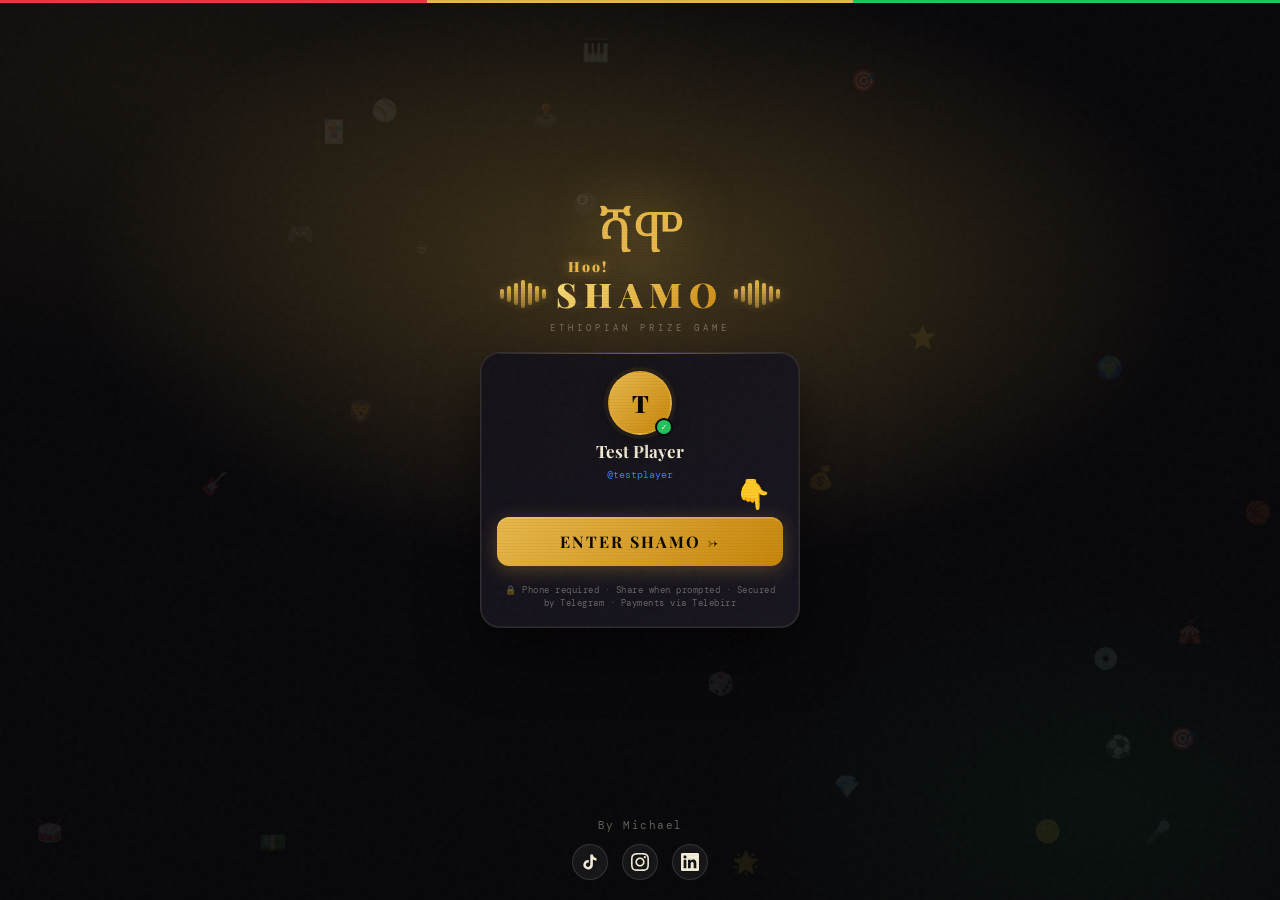
==== game/index.html @ a7cb45d8 "Major APi Call Fix" ====
<!DOCTYPE html>
<html lang="en">

<head>
  <meta charset="UTF-8">
  <meta name="viewport" content="width=device-width, initial-scale=1.0, maximum-scale=1.0, user-scalable=no, viewport-fit=cover">
  <meta name="apple-mobile-web-app-capable" content="yes">
  <meta name="apple-mobile-web-app-status-bar-style" content="black-translucent">
  <meta name="theme-color" content="#08070A">
  <meta name="mobile-web-app-capable" content="yes">
  <title>SHAMO — ሻሞ</title>
  <script src="https://telegram.org/js/telegram-web-app.js"></script>
  <link
    href="https://fonts.googleapis.com/css2?family=Playfair+Display:ital,wght@0,700;0,900;1,700&family=Noto+Serif+Ethiopic:wght@400;700&family=DM+Mono:wght@400;500;700&display=swap"
    rel="stylesheet">
  <style>
    :root {
      --bg: #08070A;
      --s: #0E0C14;
      --p: #131018;
      --p2: #18161F;
      --p3: #1E1B28;
      --b: rgba(255, 255, 255, 0.06);
      --b2: rgba(255, 255, 255, 0.11);
      --b3: rgba(255, 255, 255, 0.18);
      --gold: #E8B84B;
      --gold2: #C8860A;
      --gold3: #f7e07a;
      --gold4: rgba(232, 184, 75, 0.12);
      --green: #22C55E;
      --green2: #16A34A;
      --red: #EF4444;
      --red2: #DC2626;
      --blue: #3B82F6;
      --purple: #A855F7;
      --orange: #F97316;
      --cream: #F5EDD8;
      --muted: rgba(245, 237, 216, 0.38);
      --muted2: rgba(245, 237, 216, 0.16);
      --muted3: rgba(245, 237, 216, 0.07);
      --er: #E63946;
      --ey: #E8B84B;
      --eg: #22C55E;
      --fh: 68px;
      --hh: 58px;
      --r: 18px;
      --rsm: 12px;
      --rxs: 8px;
    }

    * {
      margin: 0;
      padding: 0;
      box-sizing: border-box;
      -webkit-tap-highlight-color: transparent;
      user-select: none;
      -webkit-user-select: none;
      touch-action: manipulation;
    }

    html {
      overscroll-behavior: none;
      overflow: hidden;
    }

    html,
    body {
      width: 100%;
      height: 100%;
      overflow: hidden;
      position: fixed;
      inset: 0;
      overscroll-behavior: none;
      -webkit-overflow-scrolling: auto;
      /* iOS safe areas */
      --safe-top: env(safe-area-inset-top, 0px);
      --safe-bot: env(safe-area-inset-bottom, 0px);
      --safe-left: env(safe-area-inset-left, 0px);
      --safe-right: env(safe-area-inset-right, 0px);
    }

    body {
      background: var(--bg);
      color: var(--cream);
      font-family: 'DM Mono', monospace;
      -webkit-font-smoothing: antialiased;
      -moz-osx-font-smoothing: grayscale;
      text-rendering: optimizeLegibility;
    }

    /* ═══ iOS / ANDROID PLATFORM FIXES ═══ */
    /* iOS: prevent auto-zoom on input focus */
    input, select, textarea {
      font-size: 16px !important;
      -webkit-appearance: none;
    }
    /* Android: ripple effect on interactive elements */
    button, [onclick], .q-opt, .fn-btn, .card, .accordion-toggle, a {
      -webkit-tap-highlight-color: rgba(232, 184, 75, .15);
      touch-action: manipulation;
    }
    /* Android: larger touch targets for question options */
    .q-opt { min-height: 54px; }
    /* iOS: prevent rubber-band overscroll on overlays */
    .ov { overscroll-behavior: contain; -webkit-overflow-scrolling: auto; }

    body::before {
      content: '';
      position: fixed;
      inset: 0;
      opacity: .025;
      pointer-events: none;
      z-index: 9999;
      background-image: url("data:image/svg+xml,%3Csvg viewBox='0 0 200 200' xmlns='http://www.w3.org/2000/svg'%3E%3Cfilter id='n'%3E%3CfeTurbulence type='fractalNoise' baseFrequency='0.85' numOctaves='4' stitchTiles='stitch'/%3E%3C/filter%3E%3Crect width='100%25' height='100%25' filter='url(%23n)'/%3E%3C/svg%3E")
    }

    body::after {
      content: '';
      position: fixed;
      inset: 0;
      background: repeating-linear-gradient(0deg, transparent, transparent 2px, rgba(0, 0, 0, .04) 2px, rgba(0, 0, 0, .04) 3px);
      pointer-events: none;
      z-index: 9998
    }

    .flag {
      position: fixed;
      top: var(--safe-top, 0px);
      left: 0;
      right: 0;
      height: 3px;
      z-index: 9997;
      background: linear-gradient(90deg, var(--er) 0 33.33%, var(--ey) 33.33% 66.66%, var(--eg) 66.66% 100%)
    }

    #amb {
      position: fixed;
      inset: 0;
      pointer-events: none;
      z-index: 0;
      transition: all 1.5s;
      background: radial-gradient(ellipse 70% 55% at 15% 10%, rgba(232, 184, 75, .07) 0%, transparent 60%), radial-gradient(ellipse 50% 45% at 85% 90%, rgba(34, 197, 94, .05) 0%, transparent 60%), radial-gradient(ellipse 40% 40% at 50% 50%, rgba(168, 85, 247, .025) 0%, transparent 60%)
    }

    .pts {
      position: fixed;
      inset: 0;
      pointer-events: none;
      z-index: 1;
      overflow: hidden
    }

    .login-float-icons {
      z-index: 2;
    }

    .pt {
      position: absolute;
      border-radius: 50%;
      animation: floatUp linear infinite;
      opacity: 0
    }

    @keyframes floatUp {
      0% {
        transform: translateY(100vh) scale(0);
        opacity: 0
      }

      10% {
        opacity: 1
      }

      90% {
        opacity: .4
      }

      100% {
        transform: translateY(-10vh) scale(1.2);
        opacity: 0
      }
    }

    @keyframes spin {
      to {
        transform: rotate(360deg)
      }
    }

    @keyframes pulse {

      0%,
      100% {
        opacity: 1;
        transform: scale(1)
      }

      50% {
        opacity: .4;
        transform: scale(.8)
      }
    }

    @keyframes wrapIn {
      from {
        opacity: 0;
        transform: translateY(32px) scale(.92)
      }

      to {
        opacity: 1;
        transform: translateY(0) scale(1)
      }
    }

    @keyframes fadeIn {
      from {
        opacity: 0
      }

      to {
        opacity: 1
      }
    }

    @keyframes btnShine {
      0% {
        left: -60%
      }

      100% {
        left: 120%
      }
    }

    @keyframes brandPulse {

      0%,
      100% {
        filter: drop-shadow(0 0 24px rgba(232, 184, 75, .5))
      }

      50% {
        filter: drop-shadow(0 0 40px rgba(232, 184, 75, .85))
      }
    }

    @keyframes logoBounce {
      0% {
        opacity: 0;
        transform: translateY(-80px) scale(0.6)
      }
      55% {
        opacity: 1;
        transform: translateY(8px) scale(1.08)
      }
      75% {
        transform: translateY(-4px) scale(0.98)
      }
      90% {
        transform: translateY(2px) scale(1.02)
      }
      100% {
        opacity: 1;
        transform: translateY(0) scale(1)
      }
    }

    @keyframes ethDance {
      0%, 100% { transform: translateY(0) translateX(0) rotate(-1deg) scale(1); }
      15% { transform: translateY(-5px) translateX(4px) rotate(2deg) scale(1.03); }
      30% { transform: translateY(2px) translateX(-3px) rotate(-2deg) scale(0.98); }
      45% { transform: translateY(-4px) translateX(-4px) rotate(1.5deg) scale(1.02); }
      60% { transform: translateY(3px) translateX(3px) rotate(-1.5deg) scale(0.99); }
      75% { transform: translateY(-3px) translateX(2px) rotate(1deg) scale(1.01); }
    }

    @keyframes volumeSpike {
      0%, 100% { transform: scaleY(0.25); opacity: 0.7; }
      50% { transform: scaleY(1); opacity: 1; }
    }

    @keyframes shoutPulse {
      0%, 100% { transform: scale(1); filter: drop-shadow(0 0 12px rgba(232, 184, 75, .4)); }
      25% { transform: scale(1.04); filter: drop-shadow(0 0 24px rgba(232, 184, 75, .8)); }
      50% { transform: scale(1.02); filter: drop-shadow(0 0 18px rgba(232, 184, 75, .6)); }
      75% { transform: scale(1.05); filter: drop-shadow(0 0 28px rgba(232, 184, 75, .9)); }
    }

    @keyframes hooShout {
      0%, 100% { transform: translateX(calc(-50% - 52px)) scale(1); opacity: 0.9; }
      50% { transform: translateX(calc(-50% - 52px)) scale(1.15); opacity: 1; }
    }

    @keyframes fingerPoint {
      0%, 100% { transform: translateY(0); }
      50% { transform: translateY(6px); }
    }

    @keyframes goldShimmer {
      0%, 100% { opacity: 0.15; transform: scale(1) }
      50% { opacity: 0.35; transform: scale(1.1) }
    }

    @keyframes flagWave {
      0%, 100% { transform: translateX(0) rotate(-1deg) }
      25% { transform: translateX(2px) rotate(1deg) }
      75% { transform: translateX(-2px) rotate(-0.5deg) }
    }

    /* Login floating emoji icons — texture, very low opacity */
    .login-float-icon {
      position: absolute;
      font-size: 22px;
      opacity: 0.08;
      pointer-events: none;
      animation: iconDrift1 25s ease-in-out infinite;
    }

    .login-float-icon.d2 { animation-name: iconDrift2 }
    .login-float-icon.d3 { animation-name: iconDrift3 }
    .login-float-icon.d4 { animation-name: iconDrift4 }
    .login-float-icon.d5 { animation-name: iconDrift5 }
    .login-float-icon.d6 { animation-name: iconDrift6 }

    @keyframes iconDrift1 {
      0%, 100% { transform: translate(0, 0) rotate(0deg) }
      25% { transform: translate(12px, -8px) rotate(5deg) }
      50% { transform: translate(-6px, 10px) rotate(-3deg) }
      75% { transform: translate(8px, 6px) rotate(4deg) }
    }
    @keyframes iconDrift2 {
      0%, 100% { transform: translate(0, 0) rotate(0deg) }
      33% { transform: translate(-15px, 5px) rotate(-6deg) }
      66% { transform: translate(10px, -12px) rotate(4deg) }
    }
    @keyframes iconDrift3 {
      0%, 100% { transform: translate(0, 0) rotate(0deg) }
      25% { transform: translate(-8px, -10px) rotate(3deg) }
      50% { transform: translate(14px, 4px) rotate(-5deg) }
      75% { transform: translate(-4px, 8px) rotate(2deg) }
    }
    @keyframes iconDrift4 {
      0%, 100% { transform: translate(0, 0) rotate(0deg) }
      50% { transform: translate(6px, 14px) rotate(-4deg) }
    }
    @keyframes iconDrift5 {
      0%, 100% { transform: translate(0, 0) rotate(0deg) }
      33% { transform: translate(-12px, -6px) rotate(6deg) }
      66% { transform: translate(9px, 9px) rotate(-2deg) }
    }
    @keyframes iconDrift6 {
      0%, 100% { transform: translate(0, 0) rotate(0deg) }
      25% { transform: translate(10px, 12px) rotate(-3deg) }
      75% { transform: translate(-10px, -8px) rotate(5deg) }
    }

    @keyframes ldpulse {

      0%,
      100% {
        opacity: 1;
        transform: scale(1)
      }

      50% {
        opacity: .6;
        transform: scale(.93)
      }
    }

    @keyframes scroll {
      from {
        transform: translateX(100%)
      }

      to {
        transform: translateX(-100%)
      }
    }

    @keyframes fall {
      0% {
        transform: translateY(0) rotate(0deg);
        opacity: 1
      }

      100% {
        transform: translateY(100vh) rotate(720deg);
        opacity: 0
      }
    }

    @keyframes popIn {
      from {
        opacity: 0;
        transform: scale(.88) translateY(20px)
      }

      to {
        opacity: 1;
        transform: scale(1) translateY(0)
      }
    }

    @keyframes scanline {
      0% {
        top: 10%
      }

      50% {
        top: 88%
      }

      100% {
        top: 10%
      }
    }

    @keyframes joinSlide {
      from {
        opacity: 0;
        transform: translateY(40px)
      }

      to {
        opacity: 1;
        transform: translateY(0)
      }
    }

    /* ═══ LOADER ═══ */
    #loader {
      position: fixed;
      inset: 0;
      z-index: 8000;
      background: var(--bg);
      display: flex;
      flex-direction: column;
      align-items: center;
      justify-content: center;
      gap: 16px;
      transition: opacity .55s
    }

    #loader.out {
      opacity: 0;
      pointer-events: none
    }

    .ld-eth {
      font-family: 'Noto Serif Ethiopic', serif;
      font-size: 72px;
      color: var(--gold);
      animation: ldpulse 1.4s ease infinite;
      filter: drop-shadow(0 0 24px rgba(232, 184, 75, .4))
    }

    .ld-ring {
      width: 34px;
      height: 34px;
      border-radius: 50%;
      border: 3px solid rgba(232, 184, 75, .12);
      border-top-color: var(--gold);
      animation: spin .75s linear infinite
    }

    .ld-txt {
      font-size: 9px;
      letter-spacing: 5px;
      color: var(--muted);
      text-transform: uppercase
    }

    /* ═══ NAV SPINNER (page/section transitions) ═══ */
    #navSpinner {
      position: fixed;
      inset: 0;
      z-index: 7000;
      background: rgba(8, 7, 10, .6);
      backdrop-filter: blur(6px);
      display: flex;
      align-items: center;
      justify-content: center;
      opacity: 0;
      pointer-events: none;
      transition: opacity .2s ease;
    }
    #navSpinner.show {
      opacity: 1;
      pointer-events: auto;
    }
    #navSpinner .nav-spin-ring {
      width: 36px;
      height: 36px;
      border-radius: 50%;
      border: 3px solid rgba(232, 184, 75, .15);
      border-top-color: var(--gold);
      animation: spin .7s linear infinite;
    }

    /* ═══ LOGIN ═══ */
    #scLogin {
      position: fixed;
      inset: 0;
      z-index: 500;
      display: flex;
      flex-direction: column;
      align-items: center;
      justify-content: center;
      padding: 20px 16px 100px;
      overflow: hidden;
      overscroll-behavior: none;
      -webkit-overflow-scrolling: auto;
      touch-action: manipulation;
    }

    #scLogin.hidden {
      display: none
    }

    .lw {
      position: relative;
      z-index: 10;
      width: min(320px, 100%);
      animation: wrapIn .7s cubic-bezier(.34, 1.36, .64, 1) 0.15s both
    }

    .lg-brand {
      text-align: center;
      margin-bottom: 18px
    }

    .lg-name-wrap {
      display: flex;
      align-items: center;
      justify-content: center;
      gap: 10px;
      position: relative;
      margin-top: 3px;
    }

    .lg-hoo {
      position: absolute;
      top: -14px;
      left: 50%;
      transform: translateX(calc(-50% - 52px));
      font-family: 'Playfair Display', serif;
      font-size: 14px;
      font-weight: 900;
      color: var(--gold);
      letter-spacing: 2px;
      opacity: 0.9;
      animation: fadeIn 0.5s ease 0.4s both, hooShout 0.6s ease-in-out infinite 1s;
      text-shadow: 0 0 12px rgba(232, 184, 75, .6);
    }

    .lg-volume-spiker {
      display: flex;
      align-items: center;
      gap: 3px;
      height: 28px;
    }

    .lg-volume-spiker--right {
      flex-direction: row;
    }

    .lg-vbar {
      width: 4px;
      min-height: 6px;
      border-radius: 2px;
      background: linear-gradient(to top, rgba(232, 184, 75, .5), var(--gold));
      transform-origin: center bottom;
      animation: volumeSpike 0.5s ease-in-out infinite;
      box-shadow: 0 0 8px rgba(232, 184, 75, .35);
    }

    .lg-volume-spiker .lg-vbar:nth-child(1) { animation-delay: 0s; height: 10px; }
    .lg-volume-spiker .lg-vbar:nth-child(2) { animation-delay: 0.07s; height: 16px; }
    .lg-volume-spiker .lg-vbar:nth-child(3) { animation-delay: 0.14s; height: 22px; }
    .lg-volume-spiker .lg-vbar:nth-child(4) { animation-delay: 0.21s; height: 28px; }
    .lg-volume-spiker .lg-vbar:nth-child(5) { animation-delay: 0.14s; height: 22px; }
    .lg-volume-spiker .lg-vbar:nth-child(6) { animation-delay: 0.07s; height: 16px; }
    .lg-volume-spiker .lg-vbar:nth-child(7) { animation-delay: 0s; height: 10px; }

    .lg-sub { animation: fadeIn 0.5s ease 0.55s both }

    .lg-eth {
      font-family: 'Noto Serif Ethiopic', serif;
      font-size: 56px;
      color: var(--gold);
      filter: drop-shadow(0 0 28px rgba(232, 184, 75, .55));
      animation: logoBounce 0.9s cubic-bezier(0.34, 1.36, 0.64, 1) forwards, brandPulse 2.5s ease infinite 0.9s, ethDance 2.2s ease-in-out infinite 0.9s;
      display: block
    }

    .lg-name-big {
      font-family: 'Playfair Display', serif;
      font-size: 34px;
      font-weight: 900;
      letter-spacing: 7px;
      background: linear-gradient(135deg, var(--gold3), var(--gold), var(--gold2));
      -webkit-background-clip: text;
      -webkit-text-fill-color: transparent;
      background-clip: text;
      margin: 0;
      animation: fadeIn 0.5s ease 0.4s both, shoutPulse 1.2s ease-in-out infinite 0.9s;
    }

    .lg-sub {
      font-size: 9px;
      letter-spacing: 4px;
      color: var(--muted);
      text-transform: uppercase;
      margin-top: 5px
    }

    .lg-card {
      background: linear-gradient(145deg, rgba(19, 16, 24, .92), rgba(26, 23, 34, .92));
      border: 1px solid var(--b2);
      border-radius: 20px;
      padding: 18px 16px 16px;
      box-shadow: 0 24px 56px rgba(0, 0, 0, .6), 0 0 0 1px rgba(232, 184, 75, .07) inset;
      position: relative;
      overflow: hidden
    }

    .lg-card::before {
      content: '';
      position: absolute;
      top: 0;
      left: 0;
      right: 0;
      height: 1px;
      background: linear-gradient(90deg, transparent, rgba(232, 184, 75, .45), transparent)
    }

    .lg-profile {
      display: flex;
      flex-direction: column;
      align-items: center;
      gap: 6px;
      margin-bottom: 14px
    }

    .lg-av-wrap {
      position: relative
    }

    .lg-av {
      width: 64px;
      height: 64px;
      border-radius: 50%;
      background: linear-gradient(135deg, var(--gold), var(--gold2));
      display: flex;
      align-items: center;
      justify-content: center;
      font-family: 'Playfair Display', serif;
      font-size: 24px;
      font-weight: 900;
      color: #0A0800;
      border: 2px solid rgba(232, 184, 75, .35);
      box-shadow: 0 0 0 4px rgba(232, 184, 75, .07), 0 6px 20px rgba(0, 0, 0, .4);
      overflow: hidden
    }

    .lg-av img {
      width: 100%;
      height: 100%;
      object-fit: cover
    }

    .lg-av-badge {
      position: absolute;
      bottom: -1px;
      right: -1px;
      width: 18px;
      height: 18px;
      border-radius: 50%;
      background: var(--green);
      border: 2px solid var(--bg);
      display: flex;
      align-items: center;
      justify-content: center;
      font-size: 9px
    }

    .lg-uname {
      font-family: 'Playfair Display', serif;
      font-size: 17px;
      font-weight: 700;
      text-align: center;
      line-height: 1.2
    }

    .lg-handle {
      font-size: 10px;
      color: var(--blue);
      text-align: center
    }

    .lg-tid {
      font-size: 9px;
      color: var(--muted);
      letter-spacing: 2px;
      text-align: center
    }

    .lg-phone-status {
      font-size: 10px;
      color: var(--muted);
      text-align: center;
      margin-top: 2px;
      min-height: 14px;
    }

    .lg-enter-wrap {
      position: relative;
      width: 100%;
      margin-top: 2px;
    }

    .lg-hand-point {
      position: absolute;
      top: -36px;
      right: 12px;
      font-size: 28px;
      line-height: 1;
      pointer-events: none;
      animation: fingerPoint 1.2s ease-in-out infinite;
      z-index: 2;
    }

    .lg-enter-btn {
      width: 100%;
      padding: 14px;
      border: none;
      border-radius: var(--rsm);
      cursor: pointer;
      background: linear-gradient(135deg, var(--gold) 0%, var(--gold2) 100%);
      font-family: 'Playfair Display', serif;
      font-size: 16px;
      font-weight: 700;
      letter-spacing: 2px;
      color: #0A0800;
      position: relative;
      overflow: hidden;
      margin-bottom: 8px;
      box-shadow: 0 4px 20px rgba(232, 184, 75, .28), 0 2px 0 rgba(255, 255, 255, .15) inset;
      transition: transform .12s, box-shadow .2s, opacity .2s
    }

    .lg-enter-btn::before {
      content: '';
      position: absolute;
      top: 0;
      left: -60%;
      width: 40%;
      height: 100%;
      background: linear-gradient(90deg, transparent, rgba(255, 255, 255, .22), transparent);
      animation: btnShine 3s ease infinite
    }

    .lg-enter-btn:active {
      transform: scale(.97);
      box-shadow: 0 2px 12px rgba(232, 184, 75, .2)
    }

    .lg-enter-btn.loading {
      opacity: .7;
      pointer-events: none
    }

    .lg-note {
      text-align: center;
      font-size: 9px;
      color: var(--muted);
      margin-top: 10px;
      line-height: 1.5;
      letter-spacing: .5px
    }

    /* Login gold shimmer overlay */
    #scLogin .login-gold-shimmer {
      position: absolute;
      inset: 0;
      pointer-events: none;
      z-index: 0;
      background: radial-gradient(ellipse 80% 60% at 50% 30%, rgba(232, 184, 75, .25) 0%, transparent 55%);
      animation: goldShimmer 4s ease-in-out infinite;
    }

    /* Login footer */
    .lg-footer {
      position: absolute;
      bottom: 0;
      left: 0;
      right: 0;
      padding: 20px 16px max(20px, env(safe-area-inset-bottom));
      text-align: center;
      z-index: 10;
    }

    .lg-footer-dev {
      font-size: 11px;
      color: var(--muted);
      letter-spacing: 1.5px;
      margin-bottom: 12px;
      text-align: center;
    }

    .lg-footer-social {
      display: flex;
      align-items: center;
      justify-content: center;
      gap: 14px;
    }

    .lg-footer-social a {
      display: flex;
      align-items: center;
      justify-content: center;
      width: 36px;
      height: 36px;
      border-radius: 50%;
      background: rgba(255,255,255,.06);
      border: 1px solid rgba(255,255,255,.12);
      color: var(--cream);
      transition: background .2s, transform .15s, border-color .2s;
      -webkit-tap-highlight-color: transparent;
    }

    .lg-footer-social a:hover,
    .lg-footer-social a:active {
      background: rgba(255,255,255,.12);
      border-color: rgba(232, 184, 75, .35);
      transform: scale(1.08);
    }

    .lg-footer-social a svg {
      width: 18px;
      height: 18px;
      fill: currentColor;
      filter: drop-shadow(0 1px 2px rgba(0,0,0,.3));
    }

    /* ═══ SHELL ═══ */
    #shell {
      position: fixed;
      inset: 0;
      display: none;
      flex-direction: column;
      z-index: 10
    }

    #shell.visible {
      display: flex;
      animation: fadeIn .4s ease
    }

    .hdr {
      height: calc(var(--hh) + var(--safe-top, 0px));
      flex-shrink: 0;
      background: rgba(8, 7, 10, .92);
      backdrop-filter: blur(24px) saturate(180%);
      border-bottom: 1px solid var(--b);
      display: flex;
      align-items: flex-end;
      padding: var(--safe-top, 0px) 20px 8px;
      padding-left: max(20px, env(safe-area-inset-left, 20px));
      padding-right: max(20px, env(safe-area-inset-right, 20px));
      gap: 12px;
      position: relative;
      min-height: var(--hh);
    }

    .hdr::after {
      content: '';
      position: absolute;
      bottom: 0;
      left: 0;
      right: 0;
      height: 1px;
      background: linear-gradient(90deg, transparent, rgba(232, 184, 75, .2), transparent)
    }

    .hdr-brand {
      display: flex;
      flex-direction: column;
      flex-shrink: 0;
      padding-left: 2px;
    }

    .hdr-logo {
      font-family: 'Playfair Display', serif;
      font-size: 20px;
      font-weight: 900;
      line-height: 1;
      color: var(--gold);
      background: linear-gradient(135deg, var(--gold3), var(--gold), var(--gold2));
      -webkit-background-clip: text;
      -webkit-text-fill-color: transparent;
      background-clip: text;
      filter: drop-shadow(0 0 12px rgba(232, 184, 75, .3));
      animation: hdrLogoBounce 2s ease-in-out infinite;
    }

    @keyframes hdrLogoBounce {
      0%, 100% { transform: translateY(0) }
      50% { transform: translateY(-3px) }
    }

    .hdr-eth {
      font-family: 'Noto Serif Ethiopic', serif;
      font-size: 9px;
      color: var(--gold);
      opacity: .45;
      letter-spacing: 3px
    }

    .hdr-ticker {
      flex: 1;
      overflow: hidden;
      background: rgba(232, 184, 75, .04);
      border: 1px solid rgba(232, 184, 75, .1);
      border-radius: 100px;
      padding: 5px 10px;
      display: flex;
      align-items: center;
      gap: 6px;
      min-width: 0
    }

    .ticker-dot {
      width: 5px;
      height: 5px;
      border-radius: 50%;
      background: var(--green);
      box-shadow: 0 0 5px var(--green);
      flex-shrink: 0;
      animation: pulse 1.6s ease infinite
    }

    .ticker-inner {
      flex: 1;
      overflow: hidden;
      white-space: nowrap
    }

    .ticker-txt {
      display: inline-block;
      font-size: 10px;
      color: var(--gold);
      letter-spacing: .5px;
      animation: scroll 22s linear infinite
    }

    .hdr-av {
      width: 34px;
      height: 34px;
      border-radius: 50%;
      background: linear-gradient(135deg, var(--gold), var(--gold2));
      display: flex;
      align-items: center;
      justify-content: center;
      font-family: 'Playfair Display', serif;
      font-size: 13px;
      font-weight: 900;
      color: #0A0800;
      border: 2px solid rgba(232, 184, 75, .3);
      flex-shrink: 0;
      cursor: pointer;
      overflow: hidden;
      transition: transform .2s
    }

    .hdr-av:active {
      transform: scale(.92)
    }

    .hdr-av img {
      width: 100%;
      height: 100%;
      object-fit: cover
    }

    .hdr-bal {
      display: flex;
      flex-direction: column;
      align-items: flex-end;
      flex-shrink: 0
    }

    .hdr-bal-amt {
      font-family: 'Playfair Display', serif;
      font-size: 14px;
      font-weight: 700;
      color: var(--gold);
      line-height: 1
    }

    .hdr-bal-lbl {
      font-size: 7px;
      color: var(--muted);
      letter-spacing: 2px;
      text-transform: uppercase
    }

    .sb {
      flex: 1;
      overflow-y: auto;
      overflow-x: hidden;
      -webkit-overflow-scrolling: touch;
      overscroll-behavior-y: contain;
      padding-top: 12px;
      padding-bottom: calc(var(--fh) + var(--safe-bot, 0px) + 24px);
      scroll-behavior: smooth;
    }

    .sb::-webkit-scrollbar {
      display: none
    }

    /* ═══ FOOTER NAV ═══ */
    .fnav {
      height: calc(var(--fh) + var(--safe-bot, 0px));
      flex-shrink: 0;
      background: rgba(17, 16, 24, .97);
      backdrop-filter: blur(32px);
      border-top: 1px solid var(--b);
      display: flex;
      align-items: flex-start;
      justify-content: space-around;
      padding: 6px 20px 0;
      padding-left: max(20px, env(safe-area-inset-left, 20px));
      padding-right: max(20px, env(safe-area-inset-right, 20px));
      padding-bottom: var(--safe-bot, 2px);
    }

    .fn-btn {
      flex: 1;
      display: flex;
      flex-direction: column;
      align-items: center;
      gap: 3px;
      padding: 8px 4px;
      cursor: pointer;
      background: none;
      border: none;
      position: relative;
      transition: all .2s
    }

    .fn-icon {
      font-size: 22px;
      transition: transform .2s
    }

    .fn-lbl {
      font-size: 8px;
      letter-spacing: 2px;
      color: var(--muted);
      text-transform: uppercase;
      transition: color .2s
    }

    .fn-btn.active .fn-lbl {
      color: var(--gold)
    }

    .fn-btn.active .fn-icon {
      transform: scale(1.15)
    }
    .fn-icon.spinning {
      animation: fn-spin .8s ease;
    }
    @keyframes fn-spin {
      0% { transform: rotate(0deg) scale(1.15); }
      100% { transform: rotate(360deg) scale(1); }
    }

    .fn-pip {
      position: absolute;
      top: 6px;
      right: calc(50% - 16px);
      width: 7px;
      height: 7px;
      border-radius: 50%;
      background: var(--red);
      box-shadow: 0 0 5px var(--red);
      display: none
    }

    .fn-pip.show {
      display: block;
      animation: pulse 1.5s ease infinite
    }

    /* ═══ PAGES ═══ */
    .page {
      display: none;
      padding: 14px 18px
    }

    .page.active {
      display: block
    }

    .sec {
      font-size: 9px;
      letter-spacing: 4px;
      text-transform: uppercase;
      color: var(--muted);
      margin-bottom: 10px;
      padding-left: 2px
    }

    .card {
      background: var(--p);
      border: 1px solid var(--b);
      border-radius: var(--r);
      position: relative;
      overflow: hidden;
      margin-bottom: 10px
    }

    .card-shine {
      position: absolute;
      top: 0;
      left: 0;
      right: 0;
      height: 1px;
      background: linear-gradient(90deg, transparent, rgba(255, 255, 255, .06), transparent)
    }

    /* ═══ HOME PAGE ═══ */
    .home-live-sec {
      margin-top: 4px;
      margin-bottom: 10px;
    }
    .home-no-games {
      display: flex;
      flex-direction: column;
      align-items: center;
      justify-content: center;
      padding: 32px 20px;
      text-align: center;
      background: var(--p2);
      border: 1px solid var(--b2);
      border-radius: 16px;
      margin-bottom: 14px;
    }
    .home-no-games-ic {
      font-size: 48px;
      opacity: .6;
      margin-bottom: 12px;
    }
    .home-no-games-t {
      font-family: 'Playfair Display', serif;
      font-size: 18px;
      font-weight: 700;
      color: var(--cream);
      margin-bottom: 6px;
    }
    .home-no-games-s {
      font-size: 11px;
      color: var(--muted);
      line-height: 1.5;
    }
    .home-active-list {
      display: flex;
      flex-direction: column;
      gap: 12px;
      margin-bottom: 14px;
    }
    .home-game-card {
      background: linear-gradient(145deg, var(--p), var(--p2));
      border: 1px solid var(--b2);
      border-top: 3px solid var(--card-brand-color, var(--gold));
      border-bottom: 3px solid var(--card-brand-color, var(--gold));
      border-radius: 18px;
      padding: 16px 14px 0;
      position: relative;
      overflow: hidden;
    }
    .home-game-card-top {
      display: flex;
      align-items: center;
      gap: 12px;
      margin-bottom: 14px;
    }
    .home-game-card-logo {
      width: 46px; height: 46px; border-radius: 50%;
      object-fit: cover; background: #fff;
      border: 2.5px solid var(--card-brand-color, var(--gold));
      flex-shrink: 0;
      box-shadow: 0 2px 8px rgba(0,0,0,.2);
    }
    .home-game-card-logo-init {
      width: 46px; height: 46px; border-radius: 50%;
      display: flex; align-items: center; justify-content: center;
      font-weight: 800; font-size: 1.2rem; flex-shrink: 0;
      border: 2.5px solid var(--card-brand-color, var(--gold));
      color: var(--card-brand-color, var(--gold));
      background: rgba(255,255,255,.08);
      box-shadow: 0 2px 8px rgba(0,0,0,.2);
    }
    .home-game-card-title {
      font-weight: 700;
      font-size: 1rem;
      color: var(--cream);
    }
    .home-game-card-sponsor {
      font-size: 10px;
      letter-spacing: 1px;
      color: var(--muted);
      text-transform: uppercase;
      margin-top: 2px;
    }
    .home-game-card-pool {
      font-family: 'Playfair Display', serif;
      font-size: 30px;
      font-weight: 900;
      color: var(--gold);
      margin-bottom: 2px;
      filter: drop-shadow(0 0 12px rgba(232, 184, 75, .25));
    }
    .home-game-card-pool-lbl {
      font-size: 9px;
      letter-spacing: 2px;
      color: var(--muted);
      text-transform: uppercase;
      margin-bottom: 8px;
    }
    .home-game-card-live {
      font-size: 10px;
      color: var(--muted);
      letter-spacing: 1px;
      margin-bottom: 4px;
    }
    .home-game-card-live strong {
      color: var(--green);
    }
    .home-game-card-countdown {
      font-weight: 700;
      color: var(--gold);
      letter-spacing: 1px;
    }
    .home-game-card-divider {
      border: none;
      border-top: 1px solid var(--b2);
      margin: 10px 0 12px;
    }
    .home-game-card-footer {
      margin: 0 -14px;
      padding: 10px 14px 12px;
      border-top: 2px solid var(--card-brand-color, var(--b2));
      background: rgba(0,0,0,.15);
      border-radius: 0 0 15px 15px;
    }
    /* Accordion */
    .accordion-toggle {
      display: flex; align-items: center; justify-content: space-between;
      padding: 8px 0; cursor: pointer; font-size: 10px;
      letter-spacing: 1.5px; color: var(--muted); text-transform: uppercase;
    }
    .accordion-toggle .arrow { transition: transform .2s; font-size: 12px; }
    .accordion-toggle.open .arrow { transform: rotate(180deg); }
    .accordion-body {
      max-height: 0; overflow: hidden; transition: max-height .3s ease;
    }
    .accordion-body.open { max-height: 200px; }
    .game-rules-list { display: flex; flex-direction: column; padding: 6px 0 10px; }
    .game-rule-item {
      display: flex; align-items: center; gap: 8px;
      font-size: 11px; color: var(--cream);
      margin-top: 8px; padding-top: 8px;
      border-top: 1px solid rgba(255, 255, 255, 0.12);
    }
    .game-rule-item:first-child { margin-top: 0; padding-top: 0; border-top: none; }
    .home-game-card-btn {
      width: 100%;
      padding: 14px;
      border-radius: 12px;
      border: none;
      cursor: pointer;
      font-family: 'Playfair Display', serif;
      font-size: 14px;
      font-weight: 700;
      letter-spacing: 2px;
      display: flex;
      align-items: center;
      justify-content: center;
      gap: 8px;
      transition: transform .12s, box-shadow .2s;
      position: relative;
      overflow: hidden;
      margin-bottom: 14px;
    }
    .home-game-card-btn.btn-scan {
      background: linear-gradient(135deg, var(--gold) 0%, var(--gold2) 100%);
      color: #0A0800;
      box-shadow: 0 6px 24px rgba(232, 184, 75, .3);
    }
    .home-game-card-btn.btn-scan::before {
      content: '';
      position: absolute;
      top: 0; left: -60%; width: 40%; height: 100%;
      background: linear-gradient(90deg, transparent, rgba(255,255,255,.25), transparent);
      animation: btnShine 2.5s ease infinite;
    }
    .home-game-card-btn.btn-scan:active { transform: scale(.97); box-shadow: 0 2px 8px rgba(232,184,75,.2); }
    .home-game-card-btn.btn-attend {
      background: rgba(34, 197, 94, .15);
      border: 1px solid var(--green);
      color: var(--green);
    }
    .home-game-card-btn.btn-attend:active { transform: scale(.97); }
    .home-game-card-btn.btn-played {
      background: var(--p2);
      border: 1px solid var(--b2);
      color: var(--muted);
      cursor: default;
      pointer-events: none;
    }
    .home-game-card-rules {
      display: flex;
      gap: 6px;
      flex-wrap: wrap;
      margin-top: 10px;
    }
    .home-game-card-rule-tag {
      font-size: 9px;
      letter-spacing: 1px;
      color: var(--muted);
      background: var(--p2);
      border: 1px solid var(--b2);
      border-radius: 100px;
      padding: 3px 8px;
      text-transform: uppercase;
    }
    .home-hero {
      background: linear-gradient(145deg, var(--p), var(--p2));
      border: 1px solid var(--b2);
      border-radius: 22px;
      padding: 22px 16px 18px;
      margin-bottom: 12px;
      position: relative;
      overflow: hidden;
      text-align: center
    }

    .home-hero::before {
      content: '';
      position: absolute;
      top: 0;
      left: 0;
      right: 0;
      height: 1px;
      background: linear-gradient(90deg, transparent, rgba(232, 184, 75, .4), transparent)
    }

    .home-company-badge {
      display: inline-flex;
      align-items: center;
      gap: 6px;
      background: rgba(232, 184, 75, .08);
      border: 1px solid rgba(232, 184, 75, .2);
      border-radius: 100px;
      padding: 4px 12px;
      margin-bottom: 14px;
      font-size: 9px;
      letter-spacing: 2px;
      color: var(--gold);
      text-transform: uppercase
    }

    .home-pool {
      font-family: 'Playfair Display', serif;
      font-size: 38px;
      font-weight: 900;
      color: var(--gold);
      line-height: 1;
      margin-bottom: 4px;
      filter: drop-shadow(0 0 20px rgba(232, 184, 75, .3))
    }

    .home-pool-lbl {
      font-size: 9px;
      letter-spacing: 3px;
      color: var(--muted);
      text-transform: uppercase;
      margin-bottom: 16px
    }

    .home-winners {
      display: flex;
      justify-content: center;
      gap: 8px;
      margin-bottom: 18px
    }

    .hw-item {
      display: flex;
      flex-direction: column;
      align-items: center;
      gap: 4px;
      background: rgba(255, 255, 255, .03);
      border: 1px solid var(--b);
      border-radius: 12px;
      padding: 8px 12px;
      min-width: 72px
    }

    .hw-rank {
      font-size: 16px
    }

    .hw-name {
      font-size: 8px;
      color: var(--muted);
      letter-spacing: 1px;
      text-align: center
    }

    .hw-amt {
      font-family: 'Playfair Display', serif;
      font-size: 13px;
      font-weight: 700;
      color: var(--gold)
    }

    .scan-btn {
      width: 100%;
      padding: 18px;
      border: none;
      border-radius: 14px;
      cursor: pointer;
      background: linear-gradient(135deg, var(--gold) 0%, var(--gold2) 100%);
      font-family: 'Playfair Display', serif;
      font-size: 20px;
      font-weight: 700;
      letter-spacing: 3px;
      color: #0A0800;
      position: relative;
      overflow: hidden;
      box-shadow: 0 8px 32px rgba(232, 184, 75, .3), 0 2px 0 rgba(255, 255, 255, .15) inset;
      transition: transform .12s, box-shadow .2s;
      display: flex;
      align-items: center;
      justify-content: center;
      gap: 10px
    }

    .scan-btn::before {
      content: '';
      position: absolute;
      top: 0;
      left: -60%;
      width: 40%;
      height: 100%;
      background: linear-gradient(90deg, transparent, rgba(255, 255, 255, .25), transparent);
      animation: btnShine 2.5s ease infinite
    }

    .scan-btn:active {
      transform: scale(.97);
      box-shadow: 0 2px 12px rgba(232, 184, 75, .2)
    }

    .scan-btn-icon {
      font-size: 26px
    }

    .stats-row {
      display: grid;
      grid-template-columns: repeat(3, 1fr);
      gap: 6px;
      margin-bottom: 12px
    }

    .stat {
      padding: 8px 6px;
      text-align: center;
      border-radius: var(--rsm);
    }

    .stat-val {
      font-family: 'Playfair Display', serif;
      font-size: 14px;
      font-weight: 700;
      color: var(--gold)
    }

    .stat-lbl {
      font-size: 6px;
      letter-spacing: 1.5px;
      color: var(--muted);
      text-transform: uppercase;
      margin-top: 2px
    }

    .feed-marquee-wrap {
      position: relative;
      overflow: hidden;
      height: 156px;
      margin-bottom: 14px;
      mask-image: linear-gradient(to bottom, transparent 0%, #000 5%, #000 95%, transparent 100%);
      -webkit-mask-image: linear-gradient(to bottom, transparent 0%, #000 5%, #000 95%, transparent 100%);
    }
    .feed-marquee-inner {
      display: flex;
      flex-direction: column;
      gap: 6px;
      animation: feedScroll 25s linear infinite;
    }
    @keyframes feedScroll {
      0% { transform: translateY(0); }
      100% { transform: translateY(-50%); }
    }
    .feed-marquee-wrap:hover .feed-marquee-inner,
    .feed-marquee-wrap:active .feed-marquee-inner {
      animation-play-state: paused;
    }
    .feed {
      display: flex;
      flex-direction: column;
      gap: 6px;
      margin-bottom: 14px
    }

    .feed-row {
      display: flex;
      align-items: center;
      gap: 8px;
      padding: 7px 10px;
      min-height: 44px;
    }

    .feed-av {
      width: 32px;
      height: 32px;
      border-radius: 50%;
      display: flex;
      align-items: center;
      justify-content: center;
      font-family: 'Playfair Display', serif;
      font-size: 13px;
      font-weight: 900;
      color: #0A0800;
      flex-shrink: 0
    }

    .feed-info {
      flex: 1;
      min-width: 0
    }

    .feed-name {
      font-size: 11px;
      font-weight: 700;
      white-space: nowrap;
      overflow: hidden;
      text-overflow: ellipsis
    }

    .feed-sub {
      font-size: 9px;
      color: var(--muted);
      letter-spacing: 1px
    }

    .feed-amt {
      font-family: 'Playfair Display', serif;
      font-size: 14px;
      font-weight: 700;
      color: var(--green);
      flex-shrink: 0
    }

    .no-game-msg {
      text-align: center;
      padding: 30px 16px
    }

    .no-game-ic {
      font-size: 48px;
      margin-bottom: 12px
    }

    .no-game-t {
      font-family: 'Playfair Display', serif;
      font-size: 18px;
      color: var(--muted);
      margin-bottom: 8px
    }

    .no-game-s {
      font-size: 10px;
      color: var(--muted2);
      letter-spacing: 1px;
      line-height: 1.6
    }

    /* ═══ SCAN PAGE ═══ */
    .scan-page {
      padding: 0
    }

    .scan-fullscreen {
      position: relative;
      width: 100%;
      background: #000;
      overflow: hidden
    }

    .scan-video {
      width: 100%;
      display: block;
      object-fit: cover
    }

    .scan-overlay {
      position: absolute;
      inset: 0;
      pointer-events: none
    }

    .scan-corners {
      position: absolute;
      inset: 0
    }

    .sc-corner {
      position: absolute;
      width: 44px;
      height: 44px
    }

    .sc-corner.tl {
      top: 20px;
      left: 20px;
      border-top: 3px solid var(--gold);
      border-left: 3px solid var(--gold);
      border-radius: 4px 0 0 0
    }

    .sc-corner.tr {
      top: 20px;
      right: 20px;
      border-top: 3px solid var(--gold);
      border-right: 3px solid var(--gold);
      border-radius: 0 4px 0 0
    }

    .sc-corner.bl {
      bottom: 20px;
      left: 20px;
      border-bottom: 3px solid var(--gold);
      border-left: 3px solid var(--gold);
      border-radius: 0 0 0 4px
    }

    .sc-corner.br {
      bottom: 20px;
      right: 20px;
      border-bottom: 3px solid var(--gold);
      border-right: 3px solid var(--gold);
      border-radius: 0 0 4px 0
    }

    .scan-line {
      position: absolute;
      left: 20px;
      right: 20px;
      height: 2px;
      background: linear-gradient(90deg, transparent, var(--gold), transparent);
      animation: scanline 2s ease-in-out infinite
    }

    .scan-hint {
      position: absolute;
      bottom: 0;
      left: 0;
      right: 0;
      background: linear-gradient(transparent, rgba(8, 7, 10, .9));
      padding: 24px 16px 16px;
      text-align: center
    }

    .scan-hint-txt {
      font-size: 11px;
      color: var(--muted);
      letter-spacing: 1px
    }

    .scan-status {
      position: absolute;
      top: 16px;
      left: 50%;
      transform: translateX(-50%);
      background: rgba(8, 7, 10, .8);
      border: 1px solid var(--gold);
      border-radius: 100px;
      padding: 6px 16px;
      font-size: 10px;
      color: var(--gold);
      letter-spacing: 2px;
      text-transform: uppercase;
      white-space: nowrap;
      backdrop-filter: blur(10px)
    }

    .scan-idle {
      display: flex;
      flex-direction: column;
      align-items: center;
      justify-content: center;
      padding: 40px 24px;
      text-align: center;
      gap: 16px
    }

    .scan-idle-ic {
      font-size: 64px;
      filter: drop-shadow(0 0 20px rgba(232, 184, 75, .3))
    }

    .scan-idle-t {
      font-family: 'Playfair Display', serif;
      font-size: 22px;
      font-weight: 700;
      color: var(--cream)
    }

    .scan-idle-s {
      font-size: 11px;
      color: var(--muted);
      letter-spacing: 1px;
      line-height: 1.7
    }

    .scan-countdown-ov {
      display: none;
      position: fixed;
      top: 0;
      left: 0;
      right: 0;
      bottom: 0;
      z-index: 9996;
      background: #08070a;
      flex-direction: column;
      align-items: center;
      justify-content: center;
      gap: 16px;
      pointer-events: auto;
    }
    .scan-countdown-ov.show {
      display: flex !important;
      opacity: 1;
      visibility: visible;
    }
    .scan-countdown-num {
      font-family: 'Playfair Display', serif;
      font-size: 120px;
      font-weight: 900;
      color: #e8b84b;
      line-height: 1;
      text-shadow: 0 0 60px rgba(232, 184, 75, .5);
      animation: countdown-pulse 1s ease-out;
    }
    .scan-countdown-label {
      font-size: 13px;
      letter-spacing: 4px;
      color: #9ca3af;
      text-transform: uppercase;
    }
    @keyframes countdown-pulse {
      0% { transform: scale(0.5); opacity: 0.5; }
      50% { transform: scale(1.15); opacity: 1; }
      100% { transform: scale(1); opacity: 1; }
    }

    .scan-start-btn {
      padding: 16px 40px;
      border: none;
      border-radius: 100px;
      cursor: pointer;
      background: linear-gradient(135deg, var(--gold), var(--gold2));
      font-family: 'Playfair Display', serif;
      font-size: 18px;
      font-weight: 700;
      letter-spacing: 2px;
      color: #0A0800;
      box-shadow: 0 6px 24px rgba(232, 184, 75, .3);
      transition: transform .12s;
      display: flex;
      align-items: center;
      gap: 8px;
      position: relative;
      overflow: hidden
    }

    .scan-start-btn::before {
      content: '';
      position: absolute;
      top: 0;
      left: -60%;
      width: 40%;
      height: 100%;
      background: linear-gradient(90deg, transparent, rgba(255, 255, 255, .25), transparent);
      animation: btnShine 2.5s ease infinite
    }

    .scan-start-btn:active {
      transform: scale(.97)
    }

    /* ═══ JOIN GAME OVERLAY ═══ */
    #joinOv {
      position: fixed;
      inset: 0;
      z-index: 2000;
      background: rgba(8, 7, 10, .92);
      backdrop-filter: blur(20px);
      display: none;
      align-items: flex-end;
      justify-content: center;
      padding: 0
    }

    #joinOv.show {
      display: flex
    }

    #withdrawOv, #withdrawPendingOv {
      display: none; align-items: center; justify-content: center; padding: 20px;
      position: fixed; inset: 0; z-index: 9999;
      background: rgba(8, 7, 10, .92); backdrop-filter: blur(12px);
    }
    #withdrawOv.show, #withdrawPendingOv.show { display: flex; }
    .withdraw-pending-modal {
      width: 100%; max-width: 320px;
      background: linear-gradient(180deg, var(--p2), var(--p));
      border: 1px solid var(--b2);
      border-radius: 20px;
      padding: 28px;
      text-align: center;
      animation: wrapIn .35s ease;
      box-shadow: 0 24px 48px rgba(0,0,0,.4);
    }
    .withdraw-pending-icon { font-size: 48px; margin-bottom: 12px; }
    .withdraw-pending-title { font-size: 18px; font-weight: 700; color: var(--cream); margin: 0 0 12px; }
    .withdraw-pending-msg { font-size: 14px; color: var(--muted); line-height: 1.5; margin: 0 0 16px; }
    .withdraw-pending-amt { font-size: 16px; font-weight: 700; color: var(--gold); margin: 0 0 20px; }
    .withdraw-pending-ok {
      width: 100%; padding: 14px; border-radius: 12px;
      background: var(--gold); color: var(--bg); font-weight: 700; font-size: 15px;
      border: none; cursor: pointer;
    }
    .withdraw-popup {
      width: 100%; max-width: 360px;
      background: linear-gradient(180deg, var(--p2), var(--p));
      border: 1px solid var(--b2);
      border-radius: 20px;
      padding: 24px;
      animation: wrapIn .35s ease;
      box-shadow: 0 24px 48px rgba(0,0,0,.4);
    }
    .withdraw-header { display: flex; align-items: center; justify-content: space-between; margin-bottom: 20px; }
    .withdraw-header-title { display: flex; align-items: center; gap: 12px; }
    .withdraw-header h3 { font-size: 18px; font-weight: 700; color: var(--cream); margin: 0; }
    .withdraw-close { background: none; border: none; color: var(--muted); font-size: 20px; cursor: pointer; padding: 4px; line-height: 1; }
    .withdraw-close:hover { color: var(--cream); }
    .withdraw-summary {
      background: rgba(34,197,94,.08);
      border: 1px solid rgba(34,197,94,.25);
      border-radius: 12px;
      padding: 14px 16px;
      margin-bottom: 20px;
      font-size: 13px;
      color: var(--cream);
      line-height: 1.5;
    }
    .withdraw-summary strong { color: var(--gold); }
    .withdraw-form label { display: block; font-size: 10px; letter-spacing: 1.5px; color: var(--muted); margin-bottom: 6px; text-transform: uppercase; font-weight: 600; }
    .withdraw-form input {
      width: 100%; padding: 14px 16px; margin-bottom: 16px;
      background: var(--p); border: 1px solid var(--b2);
      border-radius: 12px; font-size: 15px; color: var(--cream);
      box-sizing: border-box; transition: border-color .2s;
    }
    .withdraw-form input:focus { outline: none; border-color: var(--gold); }
    .withdraw-form input::placeholder { color: var(--muted2); }
    .withdraw-form .req { color: var(--red); }
    .withdraw-hint { font-size: 11px; color: var(--muted); margin: -10px 0 12px; line-height: 1.4; }
    .withdraw-err { font-size: 12px; color: var(--red); margin-bottom: 12px; min-height: 20px; background: rgba(239,68,68,.08); padding: 10px 12px; border-radius: 10px; border: 1px solid rgba(239,68,68,.2); }
    .withdraw-actions { display: flex; gap: 12px; margin-top: 20px; }
    .withdraw-cancel, .withdraw-submit {
      flex: 1; padding: 14px; border-radius: 12px;
      font-size: 14px; font-weight: 600; cursor: pointer; transition: transform .12s; border: none;
    }
    .withdraw-cancel { background: var(--p); border: 1px solid var(--b2); color: var(--muted); }
    .withdraw-cancel:hover { background: var(--b); }
    .withdraw-submit { background: linear-gradient(135deg,#22C55E,#16A34A); color: #fff; box-shadow: 0 4px 16px rgba(34,197,94,.25); }
    .withdraw-submit:hover { transform: translateY(-1px); }
    .withdraw-submit:disabled { opacity: .7; cursor: not-allowed; transform: none; }

    .wd-row.completed { border-left: 3px solid var(--green); }
    .wd-table { padding: 0; }
    .wd-table-row { display: flex; justify-content: space-between; align-items: center; padding: 8px 12px; border-bottom: 1px solid var(--b); font-size: 11px; }
    .wd-table-row:last-child { border-bottom: none; }
    .wd-table-head { font-size: 9px; letter-spacing: 1.5px; color: var(--muted); text-transform: uppercase; font-weight: 600; }
    .wd-table-amt { font-family: 'Playfair Display', serif; font-weight: 700; color: var(--gold); }
    .wd-table-date-cell { display: flex; flex-direction: column; align-items: flex-end; gap: 2px; }
    .wd-table-date { font-size: 11px; color: var(--muted); }
    .wd-table-completed { font-size: 10px; color: var(--green); }
    .wd-table-rejected { font-size: 10px; color: var(--red); }
    .wd-table-pending { font-size: 10px; color: var(--gold); }
    .wd-table-processing { font-size: 10px; color: #60a5fa; }
    .wd-subsec { font-size: 9px; letter-spacing: 1.5px; color: var(--muted); text-transform: uppercase; padding: 10px 14px 4px; }
    .wd-table-game { font-size: 11px; color: var(--cream); }
    .prof-bal-breakdown { font-size: 9px; color: var(--muted); letter-spacing: 1px; margin-top: 4px; }
    .prof-bal-seg { display: block; margin-top: 2px; }
    .prof-withdraw-btn.completed { background: rgba(34,197,94,.15); border: 1px solid rgba(34,197,94,.4); color: var(--green); cursor: not-allowed; opacity: .9; box-shadow: none; }
    .prof-withdraw-btn .telebirr-logo { width: 22px; height: 22px; border-radius: 6px; object-fit: contain; flex-shrink: 0; }
    .prof-withdraw-btn.loading .telebirr-logo { animation: telebirr-logo-spin .8s linear infinite; }
    .withdraw-header .telebirr-logo-wrap { position: relative; width: 32px; height: 32px; flex-shrink: 0; }
    .withdraw-header .telebirr-logo-modal { width: 32px; height: 32px; border-radius: 8px; object-fit: contain; }
    .withdraw-header .telebirr-logo-wrap.spinning .telebirr-logo-modal { animation: telebirr-logo-spin .8s linear infinite; }
    @keyframes telebirr-logo-spin { to { transform: rotate(360deg); } }

    .join-sheet {
      width: 100%;
      max-width: 480px;
      background: linear-gradient(180deg, var(--p2), var(--p));
      border: 1px solid var(--b2);
      border-radius: 28px 28px 0 0;
      padding: 8px 0 0;
      animation: joinSlide .4s cubic-bezier(.34, 1.36, .64, 1);
      overflow: hidden
    }

    .join-drag {
      width: 36px;
      height: 4px;
      border-radius: 2px;
      background: var(--b3);
      margin: 0 auto 20px
    }

    .join-company-row {
      display: flex;
      align-items: center;
      gap: 12px;
      padding: 0 20px 16px
    }

    .join-company-logo {
      width: 50px;
      height: 50px;
      border-radius: 50%;
      background: #fff;
      display: flex;
      align-items: center;
      justify-content: center;
      font-size: 22px;
      flex-shrink: 0;
      overflow: hidden;
      border: 2px solid var(--gold);
      box-shadow: 0 2px 10px rgba(0,0,0,.2);
    }
    .join-company-logo img {
      width: 100%;
      height: 100%;
      object-fit: cover;
      border-radius: 50%;
    }

    .join-company-name {
      font-family: 'Playfair Display', serif;
      font-size: 18px;
      font-weight: 700;
      color: var(--cream)
    }

    .join-company-tag {
      font-size: 9px;
      color: var(--gold);
      letter-spacing: 2px;
      text-transform: uppercase;
      margin-top: 1px
    }

    .join-game-title {
      font-family: 'Playfair Display', serif;
      font-size: 26px;
      font-weight: 900;
      color: var(--cream);
      text-align: center;
      padding: 0 20px;
      margin-bottom: 8px
    }

    .join-pool-row {
      display: flex;
      align-items: center;
      justify-content: space-between;
      padding: 14px 20px;
      background: rgba(232, 184, 75, .04);
      border-top: 1px solid rgba(232, 184, 75, .1);
      border-bottom: 1px solid rgba(232, 184, 75, .1);
      margin-bottom: 16px
    }

    .join-pool-item {
      text-align: center
    }

    .join-pool-val {
      font-family: 'Playfair Display', serif;
      font-size: 22px;
      font-weight: 900;
      color: var(--gold)
    }

    .join-pool-lbl {
      font-size: 8px;
      color: var(--muted);
      letter-spacing: 2px;
      text-transform: uppercase;
      margin-top: 2px
    }

    .join-pool-divider {
      width: 1px;
      height: 36px;
      background: var(--b2)
    }

    .join-rules {
      padding: 0 20px 16px
    }

    .join-rule {
      display: flex;
      align-items: center;
      gap: 10px;
      padding: 8px 0;
      margin-top: 6px;
      border-top: 1px solid rgba(255, 255, 255, 0.12)
    }

    .join-rule:first-child {
      margin-top: 0;
      padding-top: 8px;
      border-top: none
    }

    .join-rule-ic {
      font-size: 16px;
      flex-shrink: 0;
      width: 24px;
      text-align: center
    }

    .join-rule-txt {
      font-size: 11px;
      color: var(--muted);
      line-height: 1.4
    }

    .join-rule-txt b {
      color: var(--cream)
    }

    .join-btns {
      padding: 4px 20px 24px;
      display: flex;
      flex-direction: row;
      gap: 10px;
    }

    .join-go-btn {
      flex: 2;
      padding: 16px 12px;
      border: none;
      border-radius: 14px;
      cursor: pointer;
      background: linear-gradient(135deg, var(--gold), var(--gold2));
      font-family: 'Playfair Display', serif;
      font-size: 16px;
      font-weight: 700;
      letter-spacing: 2px;
      color: #0A0800;
      position: relative;
      overflow: hidden;
      box-shadow: 0 8px 32px rgba(232, 184, 75, .3);
      transition: transform .12s;
      display: flex;
      align-items: center;
      justify-content: center;
      gap: 6px;
    }

    .join-go-btn::before {
      content: '';
      position: absolute;
      top: 0;
      left: -60%;
      width: 40%;
      height: 100%;
      background: linear-gradient(90deg, transparent, rgba(255, 255, 255, .3), transparent);
      animation: btnShine 2s ease infinite
    }

    .join-go-btn:active {
      transform: scale(.97)
    }

    .join-cancel-btn {
      flex: 1;
      padding: 16px 12px;
      border: 1px solid rgba(239, 68, 68, .4);
      border-radius: 14px;
      background: rgba(239, 68, 68, .1);
      font-size: 13px;
      font-weight: 600;
      color: #f87171;
      cursor: pointer;
      letter-spacing: 1px;
      transition: transform .12s, background .2s;
    }
    .join-cancel-btn:active {
      transform: scale(.97);
      background: rgba(239, 68, 68, .2);
    }

    /* ═══ QUESTION OVERLAY ═══ */
    .ov {
      position: fixed;
      inset: 0;
      z-index: 3000;
      background: rgba(8, 7, 10, .96);
      display: none;
      flex-direction: column;
      align-items: center;
      justify-content: center;
      padding: 16px;
      padding-top: calc(16px + var(--safe-top, 0px));
      padding-bottom: calc(16px + var(--safe-bot, 0px));
      overscroll-behavior: contain;
    }

    .ov.show {
      display: flex
    }

    /* Allow scrolling on very small screens */
    #qOv.show {
      overflow-y: auto;
      -webkit-overflow-scrolling: touch;
    }

    .qov {
      width: 100%;
      max-width: 420px
    }

    .q-prog {
      display: flex;
      gap: 4px;
      margin-bottom: 16px;
      justify-content: center
    }

    .q-prog-dot {
      height: 4px;
      border-radius: 2px;
      background: var(--b3);
      transition: all .3s;
      flex: 1;
      max-width: 28px
    }

    .q-prog-dot.done {
      background: var(--green)
    }

    .q-prog-dot.cur {
      background: var(--gold);
      box-shadow: 0 0 6px var(--gold)
    }

    .q-sponsor-row {
      display: flex;
      align-items: center;
      justify-content: space-between;
      margin-bottom: 12px;
      flex-wrap: wrap;
      gap: 8px;
    }
    .q-sponsor {
      font-size: 10px;
      letter-spacing: 1.5px;
      color: var(--muted);
      text-transform: uppercase;
    }
    .live-badge {
      display: inline-flex;
      align-items: center;
      gap: 6px;
      padding: 4px 10px;
      background: rgba(239, 68, 68, .15);
      border: 1px solid rgba(239, 68, 68, .4);
      border-radius: 100px;
      font-size: 9px;
      font-weight: 700;
      letter-spacing: 2px;
      color: #f87171;
    }
    .live-dot {
      width: 6px;
      height: 6px;
      border-radius: 50%;
      background: #ef4444;
      animation: live-pulse 1.2s ease-in-out infinite;
    }
    @keyframes live-pulse {
      0%, 100% { opacity: 1; transform: scale(1); box-shadow: 0 0 0 0 rgba(239, 68, 68, .6); }
      50% { opacity: .85; transform: scale(1.1); box-shadow: 0 0 0 4px rgba(239, 68, 68, 0); }
    }
    .live-badge.join-live { flex-shrink: 0; }
    .live-badge-sm { padding: 2px 6px; font-size: 8px; }
    .live-badge-sm .live-dot { width: 4px; height: 4px; }
    .q-top {
      display: flex;
      align-items: center;
      justify-content: space-between;
      margin-bottom: 14px
    }

    .q-pill {
      padding: 5px 14px;
      background: rgba(232, 184, 75, .1);
      border: 1px solid rgba(232, 184, 75, .25);
      border-radius: 100px;
      font-size: 10px;
      color: var(--gold);
      letter-spacing: 2px;
      text-transform: uppercase
    }

    .q-timer {
      font-family: 'Playfair Display', serif;
      font-size: 28px;
      font-weight: 900;
      color: var(--cream);
      width: 44px;
      height: 44px;
      border-radius: 50%;
      background: var(--p2);
      border: 2px solid var(--b2);
      display: flex;
      align-items: center;
      justify-content: center;
      transition: all .3s
    }

    .q-timer.danger {
      color: var(--red);
      border-color: rgba(239, 68, 68, .4);
      background: rgba(239, 68, 68, .08);
      animation: pulse .6s ease infinite
    }

    .q-ic {
      font-size: 38px;
      text-align: center;
      margin-bottom: 12px;
      filter: drop-shadow(0 0 12px rgba(232, 184, 75, .2))
    }

    .q-text {
      font-family: 'Playfair Display', serif;
      font-size: 19px;
      font-weight: 700;
      text-align: center;
      color: var(--cream);
      line-height: 1.4;
      margin-bottom: 20px
    }

    .q-opts {
      display: flex;
      flex-direction: column;
      gap: 8px
    }

    .q-opt {
      display: flex;
      align-items: center;
      gap: 12px;
      padding: 14px 16px;
      background: var(--p2);
      border: 1px solid var(--b2);
      border-radius: 14px;
      cursor: pointer;
      transition: all .18s;
      position: relative;
      overflow: hidden
    }

    .q-opt:active {
      transform: scale(.98)
    }

    .q-opt.disabled {
      pointer-events: none;
      opacity: .6
    }

    .q-opt.correct {
      background: rgba(34, 197, 94, .1);
      border-color: rgba(34, 197, 94, .5);
      pointer-events: none
    }

    .q-opt.wrong {
      background: rgba(239, 68, 68, .1);
      border-color: rgba(239, 68, 68, .5);
      pointer-events: none
    }

    .q-opt-ltr {
      width: 26px;
      height: 26px;
      border-radius: 8px;
      background: rgba(232, 184, 75, .1);
      border: 1px solid rgba(232, 184, 75, .25);
      display: flex;
      align-items: center;
      justify-content: center;
      font-size: 10px;
      font-weight: 700;
      color: var(--gold);
      flex-shrink: 0;
      transition: all .18s
    }

    .q-opt:active .q-opt-ltr,
    .q-opt:hover .q-opt-ltr {
      background: rgba(232, 184, 75, .2)
    }

    .q-opt.correct .q-opt-ltr {
      background: rgba(34, 197, 94, .2);
      border-color: rgba(34, 197, 94, .5);
      color: var(--green)
    }

    .q-opt.wrong .q-opt-ltr {
      background: rgba(239, 68, 68, .2);
      border-color: rgba(239, 68, 68, .5);
      color: var(--red)
    }

    .q-opt-txt {
      font-size: 13px;
      color: var(--cream);
      line-height: 1.3
    }

    /* ═══ WHEEL OVERLAY ═══ */
    #wheelOv {
      flex-direction: column;
      align-items: center;
      justify-content: center;
      padding: 24px 16px
    }

    .wh-title {
      font-family: 'Playfair Display', serif;
      font-size: 22px;
      font-weight: 700;
      text-align: center;
      margin-bottom: 16px;
      color: var(--gold)
    }

    #wheelCanvas {
      border-radius: 50%;
      box-shadow: 0 0 0 3px rgba(232, 184, 75, .25), 0 0 40px rgba(232, 184, 75, .15)
    }

    .wh-wrap {
      position: relative;
      margin: 10px 0
    }

    .wh-ptr {
      font-size: 32px;
      position: absolute;
      top: 50%;
      left: 50%;
      transform: translate(-50%, -50%);
      filter: drop-shadow(0 2px 6px rgba(0, 0, 0, .6));
      pointer-events: none
    }

    .spin-btn {
      padding: 14px 40px;
      border: none;
      border-radius: 100px;
      cursor: pointer;
      margin-top: 14px;
      background: linear-gradient(135deg, var(--gold), var(--gold2));
      font-family: 'Playfair Display', serif;
      font-size: 17px;
      font-weight: 700;
      color: #0A0800;
      letter-spacing: 2px;
      box-shadow: 0 4px 20px rgba(232, 184, 75, .3);
      transition: transform .12s;
      position: relative;
      overflow: hidden
    }

    .spin-btn::before {
      content: '';
      position: absolute;
      top: 0;
      left: -60%;
      width: 40%;
      height: 100%;
      background: linear-gradient(90deg, transparent, rgba(255, 255, 255, .25), transparent);
      animation: btnShine 2.5s ease infinite
    }

    .spin-btn:active {
      transform: scale(.97)
    }

    .spin-btn:disabled {
      opacity: .5;
      pointer-events: none
    }

    /* ═══ WIN POPUP ═══ */
    #winPop {
      background: rgba(8, 7, 10, .95)
    }

    .win-card {
      background: linear-gradient(145deg, var(--p2), var(--p3));
      border: 1px solid rgba(232, 184, 75, .3);
      border-radius: 26px;
      padding: 30px 24px;
      width: min(360px, calc(100vw - 32px));
      text-align: center;
      animation: popIn .5s cubic-bezier(.34, 1.36, .64, 1)
    }

    .win-trophy {
      font-size: 52px;
      margin-bottom: 8px;
      animation: ldpulse 2s ease infinite
    }

    .win-title {
      font-family: 'Playfair Display', serif;
      font-size: 22px;
      font-weight: 900;
      color: var(--cream);
      margin-bottom: 4px
    }

    .win-sub {
      font-size: 11px;
      color: var(--muted);
      letter-spacing: 1px;
      margin-bottom: 12px
    }

    .win-amt {
      font-family: 'Playfair Display', serif;
      font-size: 46px;
      font-weight: 900;
      color: var(--gold);
      filter: drop-shadow(0 0 20px rgba(232, 184, 75, .4));
      margin-bottom: 4px
    }

    .win-tot {
      font-size: 11px;
      color: var(--muted);
      letter-spacing: 1px;
      margin-bottom: 22px
    }

    .win-bal {
      display: inline-flex;
      align-items: center;
      gap: 6px;
      background: rgba(232, 184, 75, .08);
      border: 1px solid rgba(232, 184, 75, .2);
      border-radius: 100px;
      padding: 6px 16px;
      font-size: 11px;
      color: var(--gold);
      margin-bottom: 20px
    }

    .win-next-btn {
      width: 100%;
      padding: 16px;
      border: none;
      border-radius: 12px;
      cursor: pointer;
      background: linear-gradient(135deg, var(--gold), var(--gold2));
      font-family: 'Playfair Display', serif;
      font-size: 17px;
      font-weight: 700;
      color: #0A0800;
      letter-spacing: 1px;
      transition: transform .12s;
      position: relative;
      overflow: hidden
    }

    .win-next-btn::before {
      content: '';
      position: absolute;
      top: 0;
      left: -60%;
      width: 40%;
      height: 100%;
      background: linear-gradient(90deg, transparent, rgba(255, 255, 255, .25), transparent);
      animation: btnShine 2.5s ease infinite
    }

    .win-next-btn:active {
      transform: scale(.97)
    }

    /* ═══ GAME OVER ═══ */
    #goPop {
      background: rgba(8, 7, 10, .96)
    }

    .go-card {
      background: linear-gradient(145deg, var(--p2), var(--p3));
      border: 1px solid rgba(239, 68, 68, .3);
      border-radius: 26px;
      padding: 30px 24px;
      width: min(360px, calc(100vw - 32px));
      text-align: center;
      animation: popIn .5s cubic-bezier(.34, 1.36, .64, 1)
    }

    .go-skull {
      font-size: 52px;
      margin-bottom: 8px
    }

    .go-title {
      font-family: 'Playfair Display', serif;
      font-size: 28px;
      font-weight: 900;
      color: var(--red);
      margin-bottom: 6px;
      letter-spacing: 2px
    }

    .go-sub {
      font-size: 11px;
      color: var(--muted);
      letter-spacing: 1px;
      margin-bottom: 16px;
      line-height: 1.6
    }

    .go-keep {
      font-family: 'Playfair Display', serif;
      font-size: 20px;
      font-weight: 700;
      color: var(--gold);
      margin-bottom: 6px
    }

    .go-wrong-count {
      display: flex;
      justify-content: center;
      gap: 6px;
      margin-bottom: 22px
    }

    .go-x {
      width: 28px;
      height: 28px;
      border-radius: 50%;
      display: flex;
      align-items: center;
      justify-content: center;
      font-size: 14px
    }

    .go-x.hit {
      background: rgba(239, 68, 68, .15);
      border: 1px solid rgba(239, 68, 68, .4)
    }

    .go-x.miss {
      background: var(--p2);
      border: 1px solid var(--b2)
    }

    .go-btn {
      width: 100%;
      padding: 14px;
      border: 1px solid rgba(239, 68, 68, .3);
      border-radius: 12px;
      background: rgba(239, 68, 68, .08);
      font-family: 'Playfair Display', serif;
      font-size: 15px;
      font-weight: 700;
      color: var(--red);
      cursor: pointer;
      letter-spacing: 1px;
      transition: transform .12s
    }

    .go-btn:active {
      transform: scale(.97)
    }

    /* ═══ GAME COMPLETE ═══ */
    #collectPop {
      background: rgba(8, 7, 10, .96)
    }

    .col-card {
      background: linear-gradient(145deg, var(--p2), var(--p3));
      border: 1px solid rgba(34, 197, 94, .3);
      border-radius: 26px;
      padding: 32px 24px 28px;
      width: min(360px, calc(100vw - 32px));
      animation: popIn .5s cubic-bezier(.34, 1.36, .64, 1);
      position: relative;
    }

    .col-close-x {
      position: absolute;
      top: 12px; right: 14px;
      width: 32px; height: 32px;
      border-radius: 50%;
      border: none;
      background: rgba(239, 68, 68, .15);
      color: #f87171;
      font-size: 14px;
      font-weight: 700;
      cursor: pointer;
      display: flex;
      align-items: center;
      justify-content: center;
      transition: background .2s;
      z-index: 1;
    }
    .col-close-x:active {
      background: rgba(239, 68, 68, .3);
    }

    .col-trophy {
      text-align: center;
      font-size: 56px;
      margin-bottom: 8px;
      filter: drop-shadow(0 0 20px rgba(232, 184, 75, .4));
      animation: trophyBounce 1s ease;
    }
    @keyframes trophyBounce {
      0% { transform: scale(0.3) rotate(-10deg); opacity: 0; }
      50% { transform: scale(1.15) rotate(5deg); opacity: 1; }
      100% { transform: scale(1) rotate(0); }
    }

    .col-title {
      font-family: 'Playfair Display', serif;
      font-size: 26px;
      font-weight: 900;
      color: var(--green);
      text-align: center;
      margin-bottom: 4px;
      text-shadow: 0 0 20px rgba(34, 197, 94, .3);
    }

    .col-name {
      font-size: 12px;
      color: var(--muted);
      letter-spacing: 1.5px;
      text-align: center;
      margin-bottom: 20px;
      text-transform: uppercase;
    }

    .col-row {
      display: flex;
      align-items: center;
      justify-content: space-between;
      padding: 10px 0;
      border-bottom: 1px solid var(--b)
    }

    .col-row:last-child {
      border-bottom: none
    }

    .col-lbl {
      font-size: 11px;
      color: var(--muted)
    }

    .col-amt {
      font-family: 'Playfair Display', serif;
      font-size: 15px;
      font-weight: 700;
      color: var(--gold)
    }

    .col-amt.big {
      color: var(--green);
      font-size: 20px
    }
    
    .col-total-box {
      text-align: center;
      padding: 16px;
      margin-top: 14px;
      background: rgba(34, 197, 94, .08);
      border: 1px solid rgba(34, 197, 94, .25);
      border-radius: 14px;
    }
    .col-total-label {
      font-size: 9px;
      letter-spacing: 2px;
      text-transform: uppercase;
      color: var(--muted);
      margin-bottom: 4px;
    }
    .col-total-val {
      font-family: 'Playfair Display', serif;
      font-size: 32px;
      font-weight: 900;
      color: var(--green);
      filter: drop-shadow(0 0 12px rgba(34, 197, 94, .3));
    }

    .col-claim-btn {
      width: 100%;
      padding: 16px;
      margin-top: 18px;
      border: none;
      border-radius: 12px;
      cursor: pointer;
      background: linear-gradient(135deg, var(--green), var(--green2));
      font-family: 'Playfair Display', serif;
      font-size: 17px;
      font-weight: 700;
      color: #050f08;
      letter-spacing: 1px;
      transition: transform .12s
    }

    .col-claim-btn:active {
      transform: scale(.97)
    }

    .col-later-btn {
      width: 100%;
      padding: 11px;
      margin-top: 8px;
      border: 1px solid var(--b2);
      border-radius: 12px;
      background: transparent;
      font-size: 11px;
      color: var(--muted);
      cursor: pointer;
      letter-spacing: 1px
    }

    /* ═══ LEADERBOARD ═══ */
    .lb-row {
      display: flex;
      align-items: center;
      gap: 10px;
      padding: 12px 14px;
      border-bottom: 1px solid var(--b);
      transition: background .2s
    }

    .lb-row:last-child {
      border-bottom: none
    }

    .lb-row.me {
      background: rgba(232, 184, 75, .05)
    }

    .lb-rank {
      width: 32px;
      text-align: center;
      font-size: 18px;
      flex-shrink: 0
    }

    .lb-rank.r1 {
      filter: drop-shadow(0 0 6px #fbbf24)
    }

    .lb-av {
      width: 36px;
      height: 36px;
      border-radius: 50%;
      display: flex;
      align-items: center;
      justify-content: center;
      font-family: 'Playfair Display', serif;
      font-size: 14px;
      font-weight: 900;
      color: #0A0800;
      flex-shrink: 0
    }

    .lb-info {
      flex: 1;
      min-width: 0
    }

    .lb-name {
      font-size: 12px;
      font-weight: 700;
      white-space: nowrap;
      overflow: hidden;
      text-overflow: ellipsis
    }

    .lb-sub {
      font-size: 9px;
      color: var(--muted);
      letter-spacing: 1px
    }

    .lb-amt {
      font-family: 'Playfair Display', serif;
      font-size: 14px;
      font-weight: 700;
      color: var(--gold);
      flex-shrink: 0
    }

    /* ═══ PROFILE ═══ */
    .prof-hero {
      padding: 20px 16px 18px;
      background: linear-gradient(145deg, var(--p), var(--p2));
    }
    .prof-hero-top {
      display: flex; align-items: center; gap: 14px; margin-bottom: 16px;
    }
    .prof-av {
      width: 60px; height: 60px; border-radius: 50%;
      background: linear-gradient(135deg, var(--gold), var(--gold2));
      display: flex; align-items: center; justify-content: center;
      font-family: 'Playfair Display', serif;
      font-size: 22px; font-weight: 900; color: #0A0800;
      border: 3px solid rgba(232,184,75,.4);
      overflow: hidden; flex-shrink: 0;
      box-shadow: 0 4px 16px rgba(232,184,75,.2);
    }
    .prof-av-wrap { position: relative; flex-shrink: 0; }
    .prof-av img { width: 100%; height: 100%; object-fit: cover; }
    .prof-av-badge {
      position: absolute; bottom: -2px; right: -2px;
      width: 20px; height: 20px; border-radius: 50%;
      background: #3B82F6; border: 2px solid var(--bg);
      display: flex; align-items: center; justify-content: center;
      font-size: 11px; font-weight: 700; color: #fff;
    }
    .prof-identity { flex: 1; min-width: 0; }
    .prof-name {
      font-family: 'Playfair Display', serif;
      font-size: 18px; font-weight: 700; color: var(--cream);
      white-space: nowrap; overflow: hidden; text-overflow: ellipsis;
    }
    .prof-handle { font-size: 11px; color: var(--blue); margin-top: 1px; }
    .prof-phone-row { display: flex; align-items: center; gap: 8px; margin-top: 6px; font-size: 12px; }
    .prof-phone { color: var(--cream); }
    .prof-phone-action { font-size: 10px; color: var(--gold); cursor: pointer; letter-spacing: 1px; }
    .prof-phone-action:hover { text-decoration: underline; }

    .prof-bal-card {
      background: rgba(232,184,75,.06);
      border: 1px solid rgba(232,184,75,.2);
      border-radius: 14px; padding: 14px 16px;
      display: flex; align-items: center; justify-content: space-between;
    }
    .prof-bal-left {}
    .prof-bal-amt {
      font-family: 'Playfair Display', serif;
      font-size: 28px; font-weight: 900; color: var(--gold);
    }
    .prof-bal-lbl {
      font-size: 8px; letter-spacing: 2px; color: var(--muted);
      text-transform: uppercase; margin-top: 2px;
    }
    .prof-withdraw-btn {
      padding: 10px 18px; border: none; border-radius: 100px; cursor: pointer;
      background: linear-gradient(135deg, #22C55E, #16a34a);
      font-size: 12px; font-weight: 700; color: #fff;
      letter-spacing: 1px; display: flex; align-items: center; gap: 6px;
      box-shadow: 0 4px 16px rgba(34,197,94,.25);
      transition: transform .12s; flex-shrink: 0;
    }
    .prof-withdraw-btn:active { transform: scale(.97); }
    .prof-withdraw-btn:disabled { cursor: not-allowed; }

    .gh-stats-row { display: flex; align-items: center; gap: 14px; margin-bottom: 10px; font-size: 11px; color: var(--muted); }
    .gh-stat { display: flex; align-items: center; gap: 6px; }
    .gh-stat-circle { width: 6px; height: 6px; border-radius: 50%; background: var(--gold); }
    .gh-stat b { color: var(--cream); font-weight: 600; margin-left: 2px; }
    .gh-total { display: flex; justify-content: space-between; align-items: center; padding: 14px 14px; border-top: 1px solid var(--b); }
    .gh-total-lbl { font-size: 11px; color: var(--muted); letter-spacing: 1px; }
    .gh-total-amt { font-family: 'Playfair Display', serif; font-size: 18px; font-weight: 700; color: var(--gold); }
    .gh-pagination { display: flex; justify-content: flex-start; align-items: center; gap: 6px; padding: 6px 10px; border-top: 1px solid var(--b); }
    .gh-nav-btn { background: var(--b); border: 1px solid var(--b2); color: var(--cream); padding: 5px 10px; border-radius: 6px; font-size: 10px; cursor: pointer; display: flex; align-items: center; gap: 4px; transition: background .2s; }
    .gh-nav-btn:hover:not(:disabled) { background: var(--b2); }
    .gh-nav-btn:disabled { opacity: .4; cursor: not-allowed; }

    .logout-btn-new {
      width: 100%; padding: 14px; border: 1px solid var(--b2);
      border-radius: 14px; background: var(--p2); cursor: pointer;
      font-size: 13px; font-weight: 600; color: var(--muted);
      letter-spacing: 1px; display: flex; align-items: center;
      justify-content: center; gap: 8px; transition: all .2s;
    }
    .logout-btn-new:active { background: var(--p); transform: scale(.98); }
    .logout-btn-new .spin-out {
      display: inline-block; width: 16px; height: 16px;
      border: 2px solid var(--muted); border-top-color: var(--gold);
      border-radius: 50%; animation: none;
    }
    .logout-btn-new.loading .spin-out { animation: g-spin .7s linear infinite; }
    @keyframes g-spin { to { transform: rotate(360deg); } }

    .info-row {
      display: flex;
      align-items: center;
      justify-content: space-between;
      padding: 12px 14px;
      border-bottom: 1px solid var(--b)
    }

    .info-row:last-child {
      border-bottom: none
    }

    .info-lbl {
      font-size: 9px;
      letter-spacing: 2px;
      color: var(--muted);
      text-transform: uppercase;
      margin-bottom: 3px
    }

    .info-val {
      font-size: 12px;
      font-weight: 700
    }

    .info-action {
      font-size: 10px;
      color: var(--gold);
      cursor: pointer;
      letter-spacing: 1px;
      padding: 4px 8px;
      border: 1px solid rgba(232, 184, 75, .2);
      border-radius: 6px
    }

    .badge-row {
      display: flex;
      flex-wrap: wrap;
      gap: 6px;
      padding: 12px 14px
    }

    .badge-tag {
      padding: 5px 10px;
      border-radius: 6px;
      font-size: 10px;
      letter-spacing: 1px
    }

    .badge-gold {
      background: rgba(232, 184, 75, .1);
      border: 1px solid rgba(232, 184, 75, .25);
      color: var(--gold)
    }

    .badge-green {
      background: rgba(34, 197, 94, .1);
      border: 1px solid rgba(34, 197, 94, .25);
      color: var(--green)
    }

    .badge-blue {
      background: rgba(59, 130, 246, .1);
      border: 1px solid rgba(59, 130, 246, .25);
      color: var(--blue)
    }

    .badge-red {
      background: rgba(239, 68, 68, .1);
      border: 1px solid rgba(239, 68, 68, .25);
      color: var(--red)
    }

    .badge-muted {
      background: var(--muted3);
      border: 1px solid var(--b2);
      color: var(--muted)
    }

    .hi-row {
      display: flex;
      align-items: center;
      gap: 8px;
      padding: 8px 12px;
      border-bottom: 1px solid var(--b)
    }

    .hi-row:last-child {
      border-bottom: none
    }

    .hi-ic {
      width: 28px;
      height: 28px;
      border-radius: 50%;
      display: flex;
      align-items: center;
      justify-content: center;
      font-size: 12px;
      flex-shrink: 0
    }

    .hi-ic.win {
      background: rgba(232, 184, 75, .1);
      border: 1px solid rgba(232, 184, 75, .2)
    }

    .hi-ic.loss {
      background: rgba(239, 68, 68, .1);
      border: 1px solid rgba(239, 68, 68, .2)
    }

    .hi-inf {
      flex: 1
    }

    .hi-t {
      font-size: 11px;
      font-weight: 700
    }

    .hi-d {
      font-size: 8px;
      color: var(--muted);
      letter-spacing: 1px;
      margin-top: 2px
    }

    .hi-a {
      font-family: 'Playfair Display', serif;
      font-size: 11px;
      font-weight: 700
    }

    .hi-a.g {
      color: var(--green)
    }

    .hi-a.m {
      color: var(--muted)
    }
    .hi-a.danger {
      color: var(--red)
    }
    .hi-status {
      font-size: 10px;
      font-weight: 600;
      letter-spacing: 0.5px;
      padding: 2px 6px;
      border-radius: 4px;
    }
    .hi-status.act {
      background: rgba(34, 197, 94, 0.2);
      color: var(--green)
    }
    .hi-status.wd {
      background: rgba(148, 163, 184, 0.25);
      color: var(--muted)
    }

    /* Withdrawal history rows */
    .wd-row {
      display: flex;
      align-items: center;
      gap: 10px;
      padding: 12px 14px;
      border-bottom: 1px solid var(--b);
    }
    .wd-row:last-child { border-bottom: none; }
    .wd-ic {
      width: 36px; height: 36px;
      border-radius: 50%;
      display: flex; align-items: center; justify-content: center;
      font-size: 16px; flex-shrink: 0;
      background: rgba(34, 197, 94, .1);
      border: 1px solid rgba(34, 197, 94, .2);
    }
    .wd-inf { flex: 1; min-width: 0; }
    .wd-t { font-size: 12px; font-weight: 700; }
    .wd-meta { font-size: 9px; color: var(--muted); letter-spacing: 1px; margin-top: 2px; }
    .wd-right { text-align: right; flex-shrink: 0; }
    .wd-amt { font-family: 'Playfair Display', serif; font-size: 13px; font-weight: 700; color: var(--gold); }
    .wd-status {
      display: inline-block;
      font-size: 8px; font-weight: 700; letter-spacing: 1.5px;
      padding: 3px 6px; border-radius: 6px; margin-top: 2px;
    }
    .wd-status.pending { background: rgba(232, 184, 75, .2); color: var(--gold); }
    .wd-status.processing { background: rgba(59, 130, 246, .2); color: var(--blue); }
    .wd-status.completed { background: rgba(34, 197, 94, .2); color: var(--green); }
    .wd-status.failed, .wd-status.cancelled { background: rgba(239, 68, 68, .15); color: var(--red); }

    .logout-btn {
      width: 100%;
      padding: 13px;
      margin: 8px 0;
      border: 1px solid rgba(239, 68, 68, .2);
      border-radius: 12px;
      background: rgba(239, 68, 68, .05);
      font-size: 12px;
      color: var(--red);
      cursor: pointer;
      letter-spacing: 1px;
      transition: background .2s
    }

    .logout-btn:active {
      background: rgba(239, 68, 68, .1)
    }

    .delete-account-section {
      margin-top: 20px;
      padding-top: 16px;
      border-top: 1px solid var(--b);
    }
    .delete-account-section .sec { color: var(--muted); margin-bottom: 8px; }
    .delete-account-btn {
      width: 100%;
      padding: 12px;
      border: 1px solid rgba(239, 68, 68, .35);
      border-radius: 12px;
      background: rgba(239, 68, 68, .08);
      font-size: 11px;
      color: var(--red);
      cursor: pointer;
      letter-spacing: 1px;
      transition: background .2s;
    }
    .delete-account-btn:active { background: rgba(239, 68, 68, .15); }
    .delete-account-btn:disabled { opacity: .6; cursor: not-allowed; }

    /* ═══ EFFECTS ═══ */
    #flash {
      position: fixed;
      inset: 0;
      pointer-events: none;
      z-index: 9990;
      opacity: 0
    }

    #cfLayer {
      position: fixed;
      top: 0;
      left: 0;
      width: 100%;
      height: 0;
      pointer-events: none;
      z-index: 9991;
      overflow: visible
    }

    .cf {
      position: absolute;
      top: -10px;
      animation: fall 2s ease-in forwards
    }

    #toast {
      position: fixed;
      bottom: calc(var(--fh) + 12px);
      left: 50%;
      transform: translateX(-50%);
      z-index: 9995;
      transition: opacity .3s;
      opacity: 0;
      pointer-events: none
    }

    #toast.show {
      opacity: 1
    }

    .toast-inner {
      padding: 10px 16px;
      border-radius: 12px;
      font-size: 12px;
      font-weight: 500;
      letter-spacing: 0.3px;
      line-height: 1.4;
      max-width: min(320px, calc(100vw - 32px));
      white-space: normal;
      text-align: center;
      box-shadow: 0 4px 16px rgba(0, 0, 0, .35)
    }

    .toast-inner.success {
      background: rgba(34, 197, 94, .15);
      border: 1px solid rgba(34, 197, 94, .3);
      color: var(--green)
    }

    .toast-inner.error {
      background: rgba(239, 68, 68, .15);
      border: 1px solid rgba(239, 68, 68, .3);
      color: var(--red)
    }

    .toast-inner.info {
      background: rgba(232, 184, 75, .12);
      border: 1px solid rgba(232, 184, 75, .25);
      color: var(--gold)
    }
  </style>
</head>

<body>
  <div class="flag"></div>
  <div id="amb"></div>
  <div class="pts" id="particles"></div>
  <div id="flash"></div>
  <div id="cfLayer"></div>

  <!-- LOADER -->
  <div id="loader">
    <div class="ld-eth">ሻ</div>
    <div class="ld-ring"></div>
    <div class="ld-txt">SHAMO · LOADING</div>
  </div>

  <!-- LOGIN -->
  <div id="scLogin">
    <div class="login-gold-shimmer"></div>
    <div class="pts login-float-icons" id="loginFloatIcons"></div>
    <div class="lw">
      <div class="lg-brand">
        <span class="lg-eth">ሻሞ</span>
        <div class="lg-name-wrap">
          <span class="lg-hoo">Hoo!</span>
          <div class="lg-volume-spiker" aria-hidden="true">
            <span class="lg-vbar"></span>
            <span class="lg-vbar"></span>
            <span class="lg-vbar"></span>
            <span class="lg-vbar"></span>
            <span class="lg-vbar"></span>
            <span class="lg-vbar"></span>
            <span class="lg-vbar"></span>
          </div>
          <div class="lg-name-big">SHAMO</div>
          <div class="lg-volume-spiker lg-volume-spiker--right" aria-hidden="true">
            <span class="lg-vbar"></span>
            <span class="lg-vbar"></span>
            <span class="lg-vbar"></span>
            <span class="lg-vbar"></span>
            <span class="lg-vbar"></span>
            <span class="lg-vbar"></span>
            <span class="lg-vbar"></span>
          </div>
        </div>
        <div class="lg-sub">Ethiopian Prize Game</div>
      </div>
      <div class="lg-card">
        <div class="lg-profile">
          <div class="lg-av-wrap">
            <div class="lg-av" id="lgAv"><span id="lgAvInit">?</span></div>
            <div class="lg-av-badge">✓</div>
          </div>
          <div class="lg-uname" id="lgName">Loading...</div>
          <div class="lg-handle" id="lgHandle">@—</div>
          <div class="lg-phone-status" id="lgPhoneStatus"></div>
        </div>
        <div class="lg-enter-wrap">
          <span class="lg-hand-point" aria-hidden="true">👇</span>
          <button class="lg-enter-btn" id="enterBtn" onclick="doLogin()">ENTER SHAMO →</button>
        </div>
        <div class="lg-note">🔒 Phone required · Share when prompted · Secured by Telegram · Payments via Telebirr</div>
      </div>
    </div>
    <div class="lg-footer">
      <div class="lg-footer-dev">By Michael</div>
      <div class="lg-footer-social">
        <a href="https://www.tiktok.com/@entotogames" target="_blank" rel="noopener" aria-label="TikTok" onclick="vibrate()">
          <svg viewBox="0 0 24 24" xmlns="http://www.w3.org/2000/svg"><path d="M19.59 6.69a4.83 4.83 0 0 1-3.77-4.25V2h-3.45v13.67a2.89 2.89 0 0 1-5.2 1.74 2.89 2.89 0 0 1 2.31-4.64 2.93 2.93 0 0 1 .88.13V9.4a6.84 6.84 0 0 0-1-.05A6.33 6.33 0 0 0 5 20.1a6.34 6.34 0 0 0 10.86-4.43v-7a8.16 8.16 0 0 0 4.77 1.52v-3.4a4.85 4.85 0 0 1-1-.1z"/></svg>
        </a>
        <a href="https://www.instagram.com/entotogames" target="_blank" rel="noopener" aria-label="Instagram" onclick="vibrate()">
          <svg viewBox="0 0 24 24" xmlns="http://www.w3.org/2000/svg"><path d="M12 2.163c3.204 0 3.584.012 4.85.07 3.252.148 4.771 1.691 4.919 4.919.058 1.265.069 1.645.069 4.849 0 3.205-.012 3.584-.069 4.849-.149 3.225-1.664 4.771-4.919 4.919-1.266.058-1.644.07-4.85.07-3.204 0-3.584-.012-4.849-.07-3.26-.149-4.771-1.699-4.919-4.92-.058-1.265-.07-1.644-.07-4.849 0-3.204.013-3.583.07-4.849.149-3.227 1.664-4.771 4.919-4.919 1.266-.057 1.645-.069 4.849-.069zm0-2.163c-3.259 0-3.667.014-4.947.072-4.358.2-6.78 2.618-6.98 6.98-.059 1.281-.073 1.689-.073 4.948 0 3.259.014 3.668.072 4.948.2 4.358 2.618 6.78 6.98 6.98 1.281.058 1.689.072 4.948.072 3.259 0 3.668-.014 4.948-.072 4.354-.2 6.782-2.618 6.979-6.98.059-1.28.073-1.689.073-4.948 0-3.259-.014-3.667-.072-4.947-.196-4.354-2.617-6.78-6.979-6.98-1.281-.059-1.69-.073-4.949-.073zm0 5.838c-3.403 0-6.162 2.759-6.162 6.162s2.759 6.163 6.162 6.163 6.162-2.759 6.162-6.163c0-3.403-2.759-6.162-6.162-6.162zm0 10.162c-2.209 0-4-1.79-4-4 0-2.209 1.791-4 4-4s4 1.791 4 4c0 2.21-1.791 4-4 4zm6.406-11.845c-.796 0-1.441.645-1.441 1.44s.645 1.44 1.441 1.44c.795 0 1.439-.645 1.439-1.44s-.644-1.44-1.439-1.44z"/></svg>
        </a>
        <a href="https://www.linkedin.com/company/entotogames" target="_blank" rel="noopener" aria-label="LinkedIn" onclick="vibrate()">
          <svg viewBox="0 0 24 24" xmlns="http://www.w3.org/2000/svg"><path d="M20.447 20.452h-3.554v-5.569c0-1.328-.027-3.037-1.852-3.037-1.853 0-2.136 1.445-2.136 2.939v5.667H9.351V9h3.414v1.561h.046c.477-.9 1.637-1.85 3.37-1.85 3.601 0 4.267 2.37 4.267 5.455v6.286zM5.337 7.433c-1.144 0-2.063-.926-2.063-2.065 0-1.138.92-2.063 2.063-2.063 1.14 0 2.064.925 2.064 2.063 0 1.139-.925 2.065-2.064 2.065zm1.782 13.019H3.555V9h3.564v11.452zM22.225 0H1.771C.792 0 0 .774 0 1.729v20.542C0 23.227.792 24 1.771 24h20.451C23.2 24 24 23.227 24 22.271V1.729C24 .774 23.2 0 22.222 0h.003z"/></svg>
        </a>
      </div>
    </div>
  </div>

  <!-- SHELL -->
  <div id="shell">
    <!-- HEADER -->
    <div class="hdr">
      <div class="hdr-brand">
        <div class="hdr-logo">SHAMO</div>
        <div class="hdr-eth">ሻሞ</div>
      </div>
      <div class="hdr-ticker">
        <div class="ticker-dot"></div>
        <div class="ticker-inner"><span class="ticker-txt" id="tickerTxt">🔥 Live games — Scan a QR to join!</span>
        </div>
      </div>
      <div class="hdr-bal">
        <div class="hdr-bal-amt" id="usBal">0 ETB</div>
        <div class="hdr-bal-lbl">Balance</div>
      </div>
      <div class="hdr-av" id="hdrAv" onclick="nav('pgProfile','fnProfile')"><span id="hdrAvInit">?</span></div>
    </div>

    <!-- BODY -->
    <div class="sb">

      <!-- HOME -->
      <div class="page active" id="pgHome">
        <div style="height:4px"></div>

        <!-- Live active games (prize pool + live time) -->
        <div class="sec home-live-sec" id="homeLiveSec">Live games</div>
        <div class="home-no-games" id="homeNoGames">
          <div class="home-no-games-ic">📲</div>
          <div class="home-no-games-t">No live games</div>
          <div class="home-no-games-s">Check back later or go to Scan to join with a QR code.</div>
        </div>
        <div id="activeGamesList" class="home-active-list"></div>

        <!-- Stats -->
        <div class="stats-row">
          <div class="card stat">
            <div class="card-shine"></div>
            <div class="stat-val" id="stGames">0</div>
            <div class="stat-lbl">Games</div>
          </div>
          <div class="card stat">
            <div class="card-shine"></div>
            <div class="stat-val" id="stWins">0</div>
            <div class="stat-lbl">Wins</div>
          </div>
          <div class="card stat">
            <div class="card-shine"></div>
            <div class="stat-val" id="stStreak">0</div>
            <div class="stat-lbl">Streak</div>
          </div>
        </div>

        <!-- Live claims -->
        <div class="sec">Live Claims</div>
        <div class="feed-marquee-wrap">
          <div class="feed-marquee-inner" id="claimsFeed"></div>
        </div>

        <!-- How it works -->
        <div class="sec">How It Works</div>
        <div class="card" style="padding:14px 16px;margin-bottom:14px">
          <div class="card-shine"></div>
          <div style="display:flex;align-items:flex-start;gap:12px;padding:10px 0;border-bottom:1px solid var(--b)">
            <span style="font-size:22px;flex-shrink:0">📲</span>
            <div>
              <div style="font-size:12px;font-weight:700;margin-bottom:2px">Scan QR Code</div>
              <div style="font-size:10px;color:var(--muted)">Get a QR code from the sponsor — one scan per game, then attend anytime
              </div>
            </div>
          </div>
          <div style="display:flex;align-items:flex-start;gap:12px;padding:10px 0;border-bottom:1px solid var(--b)">
            <span style="font-size:22px;flex-shrink:0">📲</span>
            <div>
              <div style="font-size:12px;font-weight:700;margin-bottom:2px">1 Scan Per QR Code</div>
              <div style="font-size:10px;color:var(--muted)">New QR = New Play</div>
            </div>
          </div>
          <div style="display:flex;align-items:flex-start;gap:12px;padding:10px 0;border-bottom:1px solid var(--b)">
            <span style="font-size:22px;flex-shrink:0">❓</span>
            <div>
              <div style="font-size:12px;font-weight:700;margin-bottom:2px">Answer Questions</div>
              <div style="font-size:10px;color:var(--muted)" id="homeRuleSec"><span id="homeQuestionsVal">10</span> questions · <span id="homeSecVal">4</span> sec each · <span id="homeWrongVal">3</span> wrong = Game Over</div>
            </div>
          </div>
          <div style="display:flex;align-items:flex-start;gap:12px;padding:10px 0;border-bottom:1px solid var(--b)">
            <span style="font-size:22px;flex-shrink:0">🎡</span>
            <div>
              <div style="font-size:12px;font-weight:700;margin-bottom:2px">Spin the Wheel</div>
              <div style="font-size:10px;color:var(--muted)">Correct answer → spin → earn real ETB (ብር)</div>
            </div>
          </div>
          <div style="display:flex;align-items:flex-start;gap:12px;padding:10px 0;border-bottom:1px solid var(--b)">
            <span style="font-size:22px;flex-shrink:0">💀</span>
            <div>
              <div style="font-size:12px;font-weight:700;margin-bottom:2px"><span id="homeWrongTitle">3</span> Wrong = Game Over</div>
              <div style="font-size:10px;color:var(--muted)">Keep your earnings</div>
            </div>
          </div>
          <div style="display:flex;align-items:flex-start;gap:12px;padding:10px 0">
            <span style="font-size:22px;flex-shrink:0">💳</span>
            <div>
              <div style="font-size:12px;font-weight:700;margin-bottom:2px">Withdraw via Telebirr</div>
              <div style="font-size:10px;color:var(--muted)">Your rewards</div>
            </div>
          </div>
        </div>
      </div>

      <!-- SCAN -->
      <div class="page" id="pgScan" style="padding:0">
        <div id="scanIdle" class="scan-idle">
          <div class="scan-idle-ic">📲</div>
          <div class="scan-idle-t">Scan QR Code</div>
          <div class="scan-idle-s">Find a SHAMO QR code from your company or event — <b>scan once per game</b> to join
          </div>
          <button class="scan-start-btn" onclick="startScan()">
            <span>📷</span> Open Camera
          </button>
        </div>

        <!-- YOU'RE IN — ATTEND (scanned once, can play without scanning again) -->
        <div id="scanAttend" style="display:none;flex-direction:column;align-items:center;justify-content:center;padding:40px 24px;text-align:center;gap:18px;min-height:60vh">
          <div style="font-size:72px;filter:drop-shadow(0 0 24px rgba(34,197,94,.3))">✅</div>
          <div style="font-family:'Playfair Display',serif;font-size:22px;font-weight:900;color:var(--green);letter-spacing:2px">YOU'RE IN</div>
          <div style="font-size:12px;color:var(--muted);line-height:1.8;max-width:280px">You already scanned this game. Tap below to attend and continue playing — no need to scan again.</div>
          <button class="scan-start-btn" style="background:var(--green);color:#000;border-color:var(--green)" onclick="attendGame()">🎮 Attend game</button>
          <button onclick="dismissAttend()" style="padding:12px 24px;font-size:11px;color:var(--muted);cursor:pointer;background:transparent;border:none">↩ Back to Home</button>
        </div>

        <!-- ALREADY PLAYED BLOCK (finished or 3 wrong = out) -->
        <div id="scanBlocked" style="display:none;flex-direction:column;align-items:center;justify-content:center;padding:40px 24px;text-align:center;gap:18px;min-height:60vh">
          <div style="font-size:72px;filter:drop-shadow(0 0 24px rgba(239,68,68,.4))">🚫</div>
          <div style="font-family:'Playfair Display',serif;font-size:24px;font-weight:900;color:var(--red);letter-spacing:2px">GAME OVER</div>
          <div style="font-size:12px;color:var(--muted);letter-spacing:1px;line-height:1.8;max-width:280px">You've already played this game (finished all questions or <span id="blockedWrongVal">3</span> wrong answers).<br><b style="color:var(--cream)">Once finished, you can never re-enter this game.</b> Your earnings are in your balance. Wait for the next game.</div>
          <div style="background:rgba(239,68,68,.08);border:1px solid rgba(239,68,68,.2);border-radius:14px;padding:14px 20px;width:100%;max-width:300px">
            <div style="font-size:9px;letter-spacing:3px;color:var(--muted);text-transform:uppercase;margin-bottom:6px">Rules (from Admin Settings)</div>
            <div style="font-size:12px;color:var(--cream);line-height:1.6" id="blockedRulesText">1. 1 scan per QR code — New QR = New Play · 2. <span id="blockedWrongRule">3</span> wrong answers = Game Over — keep your earnings · 3. Correct → Spin → earn ETB (ብር) · 4. Withdraw via Telebirr</div>
          </div>
          <button onclick="dismissBlocked()" style="padding:14px 40px;border:1px solid var(--b2);border-radius:100px;background:var(--p2);font-size:12px;color:var(--muted);cursor:pointer;letter-spacing:2px;margin-top:8px">↩ Back to Home</button>
        </div>

        <div id="scanActive" style="display:none;flex-direction:column;height:100%">
          <div class="scan-fullscreen" id="scanViewfinder" style="flex:1">
            <video id="qrVideo" class="scan-video" playsinline muted autoplay
              style="width:100%;height:100%;object-fit:cover"></video>
            <div class="scan-overlay">
              <div class="scan-status" id="scanStatus">SCANNING…</div>
              <div class="scan-corners">
                <div class="sc-corner tl"></div>
                <div class="sc-corner tr"></div>
                <div class="sc-corner bl"></div>
                <div class="sc-corner br"></div>
              </div>
              <div class="scan-line" style="top:50%"></div>
              <div class="scan-hint">
                <div class="scan-hint-txt">Point at a SHAMO QR code</div>
              </div>
            </div>
          </div>
          <div style="padding:14px 16px;background:var(--bg)">
            <button onclick="stopScan()"
              style="width:100%;padding:13px;border-radius:12px;background:var(--p2);border:1px solid var(--b2);color:var(--muted);font-size:12px;cursor:pointer;letter-spacing:1px">✕
              Cancel Scan</button>
          </div>
        </div>

      </div>

      <!-- LEADERBOARD -->
      <div class="page" id="pgLead">
        <div class="sec" style="margin-bottom:14px">🏆 All-Time Leaders</div>
        <div class="card" style="padding:0;margin-bottom:14px" id="lbList"></div>
      </div>

      <!-- PROFILE -->
      <div class="page" id="pgProfile">
        <!-- Hero: Avatar + Name side by side -->
        <div class="card prof-hero" style="margin-bottom:12px">
          <div class="card-shine"></div>
          <div class="prof-hero-top">
            <div class="prof-av-wrap">
              <div class="prof-av" id="profAv"><span id="profAvInit">?</span></div>
              <div class="prof-av-badge" id="profAvBadge" style="display:none" title="Verified">✓</div>
            </div>
            <div class="prof-identity">
              <div class="prof-name" id="profName">Player</div>
              <div class="prof-handle" id="profHandle">@—</div>
              <div class="prof-phone-row">
                <span class="prof-phone" id="profPhone">—</span>
                <span class="prof-phone-action" id="profPhoneAction" onclick="vibrate(); requestPhone()">Share</span>
              </div>
            </div>
          </div>
          <!-- Balance + Withdraw -->
          <div class="prof-bal-card">
            <div class="prof-bal-left">
              <div class="prof-bal-amt" id="profBal">0 ETB</div>
              <div class="prof-bal-lbl" id="profBalLbl">Available Balance </div>
              <div class="prof-bal-breakdown" id="profBalBreakdown" style="display:none"></div>
            </div>
            <button class="prof-withdraw-btn" id="profWithdrawBtn" onclick="vibrate(); doWithdraw()">
              <span>Withdrawal</span>
              <img class="telebirr-logo" id="profWithdrawLogo" src="image/teleBirr.png" alt="TeleBirr" />
            </button>
          </div>
        </div>

        <!-- Game History -->
        <div class="sec">Game History</div>
        <div class="gh-stats-row">
          <span class="gh-stat"><span class="gh-stat-circle"></span> Games <b id="pgGames">0</b></span>
          <span class="gh-stat"><span class="gh-stat-circle"></span> Wins <b id="pgWins">0</b></span>
          <span class="gh-stat"><span class="gh-stat-circle"></span> Streak <b id="pgStreak">0</b></span>
        </div>
        <div class="card" style="padding:0;margin-bottom:14px" id="profHist">
          <div style="padding:20px;text-align:center;color:var(--muted);font-size:11px;letter-spacing:2px">NO GAMES YET</div>
        </div>

        <!-- Withdrawal History -->
        <div class="sec">Withdrawal History</div>
        <!-- <div style="padding:0 0 8px;color:var(--muted);font-size:12px">MICHAEL</div> -->
        <div class="card" style="padding:0;margin-bottom:14px" id="profWithdrawals">
          <div style="padding:20px;text-align:center;color:var(--muted);font-size:11px;letter-spacing:2px">Loading…</div>
        </div>

        <!-- Sign Out -->
        <button class="logout-btn-new" id="logoutBtn" onclick="vibrate(); doLogout()">
          <span class="spin-out"></span> Sign Out
        </button>

        <!-- Danger Zone -->
        <div class="delete-account-section" style="margin-top:14px">
          <div class="sec">Danger zone</div>
          <button type="button" class="delete-account-btn" id="deleteAccountBtn" onclick="vibrate(); confirmDeleteAccount()">Delete my account</button>
        </div>
        <div style="height:20px"></div>
      </div>

    </div>

    <!-- NAV TRANSITION SPINNER -->
    <div id="navSpinner" aria-hidden="true"><div class="nav-spin-ring"></div></div>

    <!-- COUNTDOWN 3-2-1 (after QR success, before join sheet) -->
    <div id="scanCountdownOv" class="scan-countdown-ov" aria-hidden="true">
      <div class="scan-countdown-num" id="scanCountdownNum">3</div>
      <div class="scan-countdown-label" id="scanCountdownLabel">Opening sponsor's game…</div>
    </div>

    <!-- FOOTER NAV -->
    <div class="fnav">
      <button class="fn-btn active" id="fnHome" onclick="vibrate(); nav('pgHome','fnHome')">
        <div class="fn-icon">🏠</div>
        <div class="fn-lbl">Home</div>
      </button>
      <button class="fn-btn" id="fnScan" onclick="vibrate(); goScan()">
        <div class="fn-icon">📲</div>
        <div class="fn-lbl">Scan</div>
        <div class="fn-pip show" id="scanPip"></div>
      </button>
      <button class="fn-btn" id="fnRefresh" onclick="vibrate(); refreshAll()">
        <div class="fn-icon" id="fnRefreshIcon">🔄</div>
        <div class="fn-lbl">Refresh</div>
      </button>
      <button class="fn-btn" id="fnProfile" onclick="vibrate(); nav('pgProfile','fnProfile')">
        <div class="fn-icon">👤</div>
        <div class="fn-lbl">Profile</div>
      </button>
    </div>
  </div>

  <!-- ═══ PENDING WITHDRAWAL NOTIFICATION MODAL ═══ -->
  <div class="ov" id="withdrawPendingOv" onclick="if(event.target===this)closeWithdrawPendingModal()">
    <div class="withdraw-pending-modal">
      <div class="withdraw-pending-icon">⏳</div>
      <h3 class="withdraw-pending-title">Request received — being reviewed</h3>
      <p class="withdraw-pending-msg">Your withdrawal is being processed. Admin will transfer to your TeleBirr. Balance will stay at zero until it is released or rejected.</p>
      <p class="withdraw-pending-amt" id="withdrawPendingAmt"></p>
      <button class="withdraw-pending-ok" onclick="closeWithdrawPendingModal()">OK</button>
    </div>
  </div>

  <!-- ═══ WITHDRAWAL POPUP ═══ -->
  <div class="ov" id="withdrawOv" onclick="if(event.target===this)closeWithdrawPopup()">
    <div class="withdraw-popup">
      <div class="withdraw-header">
        <div class="withdraw-header-title">
          <div class="telebirr-logo-wrap spinning" id="withdrawModalLogoWrap">
            <img class="telebirr-logo-modal" src="image/teleBirr.png" alt="TeleBirr" />
          </div>
          <h3>TeleBirr Withdrawal</h3>
        </div>
        <button class="withdraw-close" onclick="closeWithdrawPopup()">✕</button>
      </div>
      <div class="withdraw-summary" id="withdrawSummary"></div>
      <div class="withdraw-form">
        <label>Full Name <span class="req">*</span></label>
        <input type="text" id="withdrawFullName" placeholder="Name as registered on TeleBirr" maxlength="120" />
        <label>Phone Number <span class="req">*</span></label>
        <input type="tel" id="withdrawPhone" placeholder="+251 9XX XXX XXX" oninput="document.getElementById('withdrawPhoneErr').textContent=''" />
        <p class="withdraw-hint">Must match your registered Telegram number</p>
        <div id="withdrawPhoneErr" class="withdraw-err"></div>
      </div>
      <div class="withdraw-actions">
        <button class="withdraw-cancel" onclick="closeWithdrawPopup()">Cancel</button>
        <button class="withdraw-submit" id="withdrawSubmitBtn" onclick="submitWithdraw()">Submit Request</button>
      </div>
    </div>
  </div>

  <!-- ═══ JOIN GAME SHEET ═══ -->
  <div id="joinOv">
    <div class="join-sheet">
      <div class="join-drag"></div>
      <div class="join-company-row">
        <div class="join-company-logo" id="joinCoLogo">🏢</div>
        <div style="flex:1">
          <div class="join-company-name" id="joinCoName">Company</div>
          <div class="join-company-tag">Sponsored Game</div>
        </div>
        <span class="live-badge join-live"><span class="live-dot"></span>LIVE</span>
      </div>
      <div class="join-game-title" id="joinGameTitle">SHAMO Game</div>
      <div class="join-pool-row">
        <div class="join-pool-item">
          <div class="join-pool-val" id="joinPool">0 ETB</div>
          <div class="join-pool-lbl">Prize Pool</div>
        </div>
        <div class="join-pool-divider"></div>
        <div class="join-pool-item">
          <div class="join-pool-val" id="joinQCount">10</div>
          <div class="join-pool-lbl">Questions</div>
        </div>
        <div class="join-pool-divider"></div>
        <div class="join-pool-item">
          <div class="join-pool-val" id="joinPlayers">0</div>
          <div class="join-pool-lbl">Players</div>
        </div>
      </div>
      <div class="join-rules">
        <div class="join-rule">
          <div class="join-rule-ic">📲</div>
          <div class="join-rule-txt"><b>1 scan per QR code</b> — New QR = New Play</div>
        </div>
        <div class="join-rule">
          <div class="join-rule-ic">⏱</div>
          <div class="join-rule-txt" id="joinRuleSec"><b><span id="joinSecVal">4</span> seconds</b> per question (from Admin Settings)</div>
        </div>
        <div class="join-rule">
          <div class="join-rule-ic">🎡</div>
          <div class="join-rule-txt">Correct answer → <b>Spin the wheel</b> → earn real ETB (ብር)</div>
        </div>
        <div class="join-rule">
          <div class="join-rule-ic">💀</div>
          <div class="join-rule-txt" id="joinRuleWrong"><b><span id="joinWrongVal">3</span> wrong answers = Game Over</b> — Keep your earnings</div>
        </div>
        <div class="join-rule">
          <div class="join-rule-ic">💳</div>
          <div class="join-rule-txt"><b>Withdraw via Telebirr</b> — your rewards</div>
        </div>
      </div>
      <div class="join-btns">
        <button class="join-cancel-btn" onclick="closeJoin()">✕ Cancel</button>
        <button class="join-go-btn" onclick="enterGame()">🎮 JOIN NOW</button>
      </div>
    </div>
  </div>

  <!-- ═══ QUESTION OVERLAY ═══ -->
  <div class="ov" id="qOv">
    <div class="qov">
      <div class="q-prog" id="qProg"></div>
      <div class="q-sponsor-row">
        <span class="q-sponsor" id="qSponsor">Sponsored by …</span>
        <span class="live-badge"><span class="live-dot"></span>LIVE</span>
      </div>
      <div class="q-top">
        <div class="q-pill" id="qPill">Q1 / 10</div>
        <div class="q-timer" id="qTimer" title="Countdown from Admin Settings (Seconds per question)">0</div>
      </div>
      <div class="q-ic" id="qIc">🇪🇹</div>
      <div class="q-text" id="qText">Loading...</div>
      <div class="q-opts" id="qOpts"></div>
    </div>
  </div>

  <!-- ═══ WHEEL OVERLAY ═══ -->
  <div class="ov" id="wheelOv">
    <div class="wh-title">🎡 Spin Your Prize!</div>
    <div class="wh-wrap">
      <canvas id="wheelCanvas" width="280" height="280"></canvas>
      <div class="wh-ptr">🔺</div>
    </div>
    <button class="spin-btn" id="spinBtn" onclick="doSpin()">SPIN !</button>
  </div>

  <!-- ═══ WIN POPUP ═══ -->
  <div class="ov" id="winPop">
    <div class="win-card">
      <div class="win-trophy" id="winTrophy">🏆</div>
      <div class="win-title">Correct!</div>
      <div class="win-sub" id="winName">You earned</div>
      <div class="win-amt" id="winAmt">0 ETB</div>
      <div class="win-tot">Total so far: <span id="winTotal">0 ETB</span></div>
      <div class="win-bal">💰 Balance: <span id="winBal">0 ETB</span></div>
      <button class="win-next-btn" id="winNextBtn" onclick="nextQ()">Next Question →</button>
    </div>
  </div>

  <!-- ═══ GAME OVER ═══ -->
  <div class="ov" id="goPop">
    <div class="go-card">
      <div class="go-skull">💀</div>
      <div class="go-title">GAME OVER</div>
      <div class="go-sub" id="goSub">Wrong answer</div>
      <div class="go-keep" id="goEarned"></div>
      <div class="go-wrong-count" id="goWrongCount"></div>
      <button class="go-btn" onclick="closeGameOver()">↩ Back to Home</button>
    </div>
  </div>

  <!-- ═══ GAME COMPLETE ═══ -->
  <div class="ov" id="collectPop">
    <div class="col-card">
      <button class="col-close-x" onclick="closeCollect()" title="Close">✕</button>
      <div class="col-trophy">🏆</div>
      <div class="col-title">Congratulations!</div>
      <div class="col-name" id="colName">Game Complete</div>
      <div id="colBreakdown"></div>
    </div>
  </div>

  <div id="toast">
    <div class="toast-inner" id="toastInner">—</div>
  </div>

  <script src="https://cdn.jsdelivr.net/npm/jsqr@1.4.0/dist/jsQR.min.js"></script>
  <!-- SHAMO_ENV -->
  <script>
    // ═══ CONFIG: injected from server .env (SHAMO_*); VPS uses /shamo/api path ═══
    const SUPABASE_URL = (typeof window.SHAMO_SUPABASE_URL === 'string' && window.SHAMO_SUPABASE_URL)
      ? window.SHAMO_SUPABASE_URL.replace(/\/$/, '') : '';
    const SUPABASE_ANON = (typeof window.SHAMO_SUPABASE_ANON_KEY === 'string') ? window.SHAMO_SUPABASE_ANON_KEY : '';
    const API_BASE = (function() {
      if (typeof window.SHAMO_API_BASE_URL === 'string' && window.SHAMO_API_BASE_URL)
        return window.SHAMO_API_BASE_URL.replace(/\/$/, '');
      var p = new URLSearchParams(window.location.search);
      var override = p.get('api_base') || p.get('api');
      if (override) return override.replace(/\/$/, '');
      return window.location.origin;
    })();
    const sb = (path, opts = {}) => fetch(SUPABASE_URL + '/rest/v1/' + path, {
      headers: { 'apikey': SUPABASE_ANON, 'Authorization': 'Bearer ' + SUPABASE_ANON, 'Content-Type': 'application/json', 'Prefer': 'return=representation', ...opts.headers },
      ...opts
    }).then(r => r.ok ? r.json() : r.json().then(e => Promise.reject(e)));

    const tg = window.Telegram?.WebApp;
    let tgUser = null, dbUser = null;

    /** Fisher–Yates shuffle — different order per user/session (dynamic, hard to cheat) */
    function shuffleArray(arr) {
      const a = [...arr];
      for (let i = a.length - 1; i > 0; i--) {
        const j = Math.floor(Math.random() * (i + 1));
        [a[i], a[j]] = [a[j], a[i]];
      }
      return a;
    }

    // Vibration on button/clickable tap (where supported, e.g. Telegram WebView)
    function vibrate() {
      try { if (navigator.vibrate) navigator.vibrate(12); } catch(e){}
      try { if (tg) tg.HapticFeedback?.impactOccurred('light'); } catch(e){}
    }

    // ═══ SOUNDS (Web Audio API — no external files) ═══
    let _audioCtx = null;
    function _getAudioCtx() {
      if (!_audioCtx) _audioCtx = new (window.AudioContext || window.webkitAudioContext)();
      return _audioCtx;
    }
    function playWrongSound() {
      try {
        const ctx = _getAudioCtx();
        const osc = ctx.createOscillator();
        const gain = ctx.createGain();
        osc.connect(gain); gain.connect(ctx.destination);
        osc.type = 'sawtooth'; osc.frequency.setValueAtTime(180, ctx.currentTime);
        osc.frequency.exponentialRampToValueAtTime(80, ctx.currentTime + 0.25);
        gain.gain.setValueAtTime(0.15, ctx.currentTime);
        gain.gain.exponentialRampToValueAtTime(0.01, ctx.currentTime + 0.3);
        osc.start(ctx.currentTime); osc.stop(ctx.currentTime + 0.3);
      } catch (e) { /* audio unsupported */ }
    }
    function playCountdownBeep() {
      try {
        const ctx = _getAudioCtx();
        const osc = ctx.createOscillator();
        const gain = ctx.createGain();
        osc.connect(gain); gain.connect(ctx.destination);
        osc.type = 'sine'; osc.frequency.value = 880;
        gain.gain.setValueAtTime(0.2, ctx.currentTime);
        gain.gain.exponentialRampToValueAtTime(0.01, ctx.currentTime + 0.08);
        osc.start(ctx.currentTime); osc.stop(ctx.currentTime + 0.08);
      } catch (e) { /* audio unsupported */ }
    }
    function playSpinSound() {
      try {
        const ctx = _getAudioCtx();
        const osc = ctx.createOscillator();
        const gain = ctx.createGain();
        osc.connect(gain); gain.connect(ctx.destination);
        osc.type = 'sawtooth'; osc.frequency.setValueAtTime(200, ctx.currentTime);
        osc.frequency.exponentialRampToValueAtTime(600, ctx.currentTime + 2.5);
        gain.gain.setValueAtTime(0.08, ctx.currentTime);
        gain.gain.setValueAtTime(0.08, ctx.currentTime + 2.2);
        gain.gain.exponentialRampToValueAtTime(0.01, ctx.currentTime + 2.8);
        osc.start(ctx.currentTime); osc.stop(ctx.currentTime + 2.8);
      } catch (e) { /* audio unsupported */ }
    }
    document.addEventListener('click', function(e) {
      if (e.target.closest('button, [onclick], a, .info-action, .q-opt, .fn-btn, .scan-btn, .scan-start-btn, .join-go-btn, .opt-row, .home-game-card-btn, .card, .accordion-toggle')) {
        vibrate();
      }
    }, { passive: true });

    // Prevent overscroll/bounce on login screen — mini app should feel fixed like native
    document.addEventListener('touchmove', function(e) {
      const login = document.getElementById('scLogin');
      if (login && !login.classList.contains('hidden')) {
        e.preventDefault();
      }
    }, { passive: false });

    /** Refetch current user from backend (e.g. after contact share — phone is saved by bot). */
    async function refetchMe() {
      if (!tgUser?.id) return;
      try {
        const r = await fetch(API_BASE + '/shamo/api/player/me?telegram_id=' + encodeURIComponent(tgUser.id));
        if (!r.ok) return;
        const user = await r.json();
        dbUser = user;
        localStorage.setItem('shamo_player', JSON.stringify(dbUser));
        updateUI();
        return !!dbUser?.phone_number;
      } catch (e) { console.warn('refetchMe:', e); return false; }
    }

    // ═══ PLAYED-GAMES CACHE (localStorage) ═══
    // Key: "shamo_played_{game_id}" → "1"
    // Also "shamo_played_tg_{telegram_id}" → comma-separated game_ids
    function markGamePlayed(gameId) {
      localStorage.setItem('shamo_played_' + gameId, '1');
      const tid = tgUser?.id;
      if (tid) {
        const existing = localStorage.getItem('shamo_played_tg_' + tid) || '';
        const ids = existing ? existing.split(',') : [];
        if (!ids.includes(String(gameId))) { ids.push(String(gameId)); localStorage.setItem('shamo_played_tg_' + tid, ids.join(',')); }
      }
    }
    function hasPlayedGame(gameId) {
      if (localStorage.getItem('shamo_played_' + gameId) === '1') return true;
      const tid = tgUser?.id;
      if (tid) {
        const existing = localStorage.getItem('shamo_played_tg_' + tid) || '';
        if (existing.split(',').includes(String(gameId))) return true;
      }
      return false;
    }
    // One scan per QR code (new QR = new play)
    function markQRCodeScanned(qrCodeId) {
      const key = 'shamo_qr_' + qrCodeId;
      localStorage.setItem(key, '1');
    }
    function hasScannedQRCode(qrCodeId) {
      return localStorage.getItem('shamo_qr_' + qrCodeId) === '1';
    }

    // ═══ ANSWERED-QUESTIONS CACHE per session ═══
    // Key: "shamo_aq_{session_id}" → JSON array of question IDs
    function markQuestionAnswered(sessionId, qId) {
      const key = 'shamo_aq_' + sessionId;
      const answered = JSON.parse(localStorage.getItem(key) || '[]');
      if (!answered.includes(qId)) { answered.push(qId); localStorage.setItem(key, JSON.stringify(answered)); }
    }
    function getAnsweredQuestions(sessionId) {
      return JSON.parse(localStorage.getItem('shamo_aq_' + sessionId) || '[]');
    }

    const S = {
      balance: 0, gamesPlayed: 0, gamesWon: 0, streak: 0,
      playerName: '', history: [], spins: [], balanceSummary: null,
      activeGame: null, session: null, questions: [], currentQIndex: 0,
      totalEarned: 0, wonSeg: null, spinning: false, wheelAngle: 0,
      qrToken: null, qrData: null, scanStream: null, scanning: false,
      wrongCount: 0,
      answeredIds: [],   // question IDs answered this session (no-repeat rule)
      gameConfig: { seconds_per_question: 4, max_wrong_answers: 3, questions_per_game: 10 }  // all from Admin → Settings
    };

    // ═══ PARTICLES ═══
    (() => {
      const c = ['rgba(232,184,75,', 'rgba(34,197,94,', 'rgba(168,85,247,'];
      const w = document.getElementById('particles');
      for (let i = 0; i < 18; i++) {
        const p = document.createElement('div'); p.className = 'pt';
        const col = c[~~(Math.random() * c.length)]; const sz = Math.random() * 4 + 2;
        p.style.cssText = `left:${Math.random() * 100}%;width:${sz}px;height:${sz}px;background:${col}${Math.random() * .5 + .2});animation-duration:${Math.random() * 12 + 8}s;animation-delay:${Math.random() * 8}s;`;
        w.appendChild(p);
      }
      // Floating emoji icons for login background texture (6–10% opacity)
      const icons = ['🕹️','🎮','🎯','🎲','🃏','🏆','🎪','🎤','💿','🎵','🎸','🥁','🎹','⚽','🏀','🎱','🏈','⚾','🥊','💰','💎','🪙','💵','⭐','🌟','🇪🇹','☕','🦁','🌍'];
      const lg = document.getElementById('loginFloatIcons');
      if (lg) {
        const drifts = ['','d2','d3','d4','d5','d6'];
        for (let i = 0; i < 32; i++) {
          const span = document.createElement('span');
          span.className = 'login-float-icon ' + (drifts[i % drifts.length] || '').trim();
          span.textContent = icons[i % icons.length];
          span.style.cssText = `left:${Math.random() * 100}%;top:${Math.random() * 100}%;animation-duration:${18 + Math.random() * 20}s;animation-delay:${-Math.random() * 15}s;`;
          lg.appendChild(span);
        }
      }
    })();

    // ═══ TOAST ═══
    let _tt;
    function toast(msg, type = 'info', dur = 3000) {
      const el = document.getElementById('toast'), inn = document.getElementById('toastInner');
      inn.textContent = msg; inn.className = 'toast-inner ' + type;
      el.classList.add('show'); clearTimeout(_tt);
      _tt = setTimeout(() => el.classList.remove('show'), dur);
    }

    // ═══ NAV ═══
    const NAV_SPINNER_MS = 380;
    function nav(pgId, fnId) {
      const spinner = document.getElementById('navSpinner');
      if (spinner) spinner.classList.add('show');
      document.querySelectorAll('.page').forEach(p => p.classList.remove('active'));
      document.querySelectorAll('.fn-btn').forEach(b => b.classList.remove('active'));
      document.getElementById(pgId)?.classList.add('active');
      document.getElementById(fnId)?.classList.add('active');
      document.querySelector('.sb')?.scrollTo(0, 0);
      if (pgId === 'pgProfile') { refetchMe(); loadWithdrawalHistory(); loadSpins(); loadGameSessions(); loadBalanceSummary(); }
      setTimeout(function() {
        if (spinner) spinner.classList.remove('show');
      }, NAV_SPINNER_MS);
    }

    // ═══ ACCORDION ═══
    function toggleAccordion(id, toggleEl) {
      const body = document.getElementById(id);
      if (!body) return;
      const isOpen = body.classList.contains('open');
      body.classList.toggle('open');
      toggleEl.classList.toggle('open');
    }

    // ═══ REFRESH ALL ═══
    let _refreshing = false;
    async function refreshAll() {
      if (_refreshing) return;
      _refreshing = true;
      const icon = document.getElementById('fnRefreshIcon');
      if (icon) { icon.classList.add('spinning'); }
      showLoading();
      if (tg) tg.HapticFeedback?.impactOccurred('medium');

      try {
        await Promise.all([
          refetchMe().catch(() => {}),
          loadActiveGame().catch(() => {}),
          loadWithdrawalHistory().catch(() => {}),
          loadSpins().catch(() => {}),
          loadGameSessions().catch(() => {}),
          loadBalanceSummary().catch(() => {}),
        ]);
        updateUI();
        buildFeed();
        buildLeaderboard();
        buildActiveGamesList();
        toast('Refreshed', 'success', 1200);
      } catch (e) {
        console.warn('refreshAll:', e);
      } finally {
        hideLoading();
        _refreshing = false;
        if (icon) {
          setTimeout(() => icon.classList.remove('spinning'), 800);
        }
      }
    }

    // ═══ DEBUG: log everything to console ═══
    function shamoLog(...args) { console.log('[SHAMO]', ...args); }
    function shamoWarn(...args) { console.warn('[SHAMO]', ...args); }
    function shamoErr(...args) { console.error('[SHAMO]', ...args); }

    // ═══ INIT ═══
    async function init() {
      shamoLog('init() start', { API_BASE, origin: window.location.origin });
      try {
        if (tg) {
          tg.ready?.();
          tg.expand?.();
          tg.setHeaderColor?.('#08070A');
          tg.setBackgroundColor?.('#08070A');
          tg.enableClosingConfirmation?.();
          tg.disableVerticalSwipes?.();
          tg.onEvent?.('viewportChanged', (e) => {
            if (e?.isStateStable) {
              document.documentElement.style.setProperty('--tg-viewport-height', tg.viewportHeight + 'px');
            }
          });
          shamoLog('Telegram WebApp ready');
        } else {
          shamoWarn('Telegram WebApp not available');
        }
        tgUser = tg?.initDataUnsafe?.user || { id: 999999999, first_name: 'Test', last_name: 'Player', username: 'testplayer', language_code: 'en', photo_url: null };
        shamoLog('tgUser', tgUser?.id, tgUser?.first_name);

        const saved = localStorage.getItem('shamo_player');
        if (saved) { try { dbUser = JSON.parse(saved); shamoLog('dbUser from storage', dbUser?.id); } catch (e) { localStorage.removeItem('shamo_player'); shamoWarn('parse shamo_player failed', e); } }

        S.balance = parseFloat(localStorage.getItem('shamo_bal') || '0') || 0;
        S.gamesPlayed = parseInt(localStorage.getItem('shamo_gp') || '0') || 0;
        S.gamesWon = parseInt(localStorage.getItem('shamo_gw') || '0') || 0;
        S.streak = parseInt(localStorage.getItem('shamo_sk') || '0') || 0;
        try { S.history = JSON.parse(localStorage.getItem('shamo_hist') || '[]'); } catch (_) { S.history = []; }
        S.playerName = [tgUser.first_name, tgUser.last_name].filter(Boolean).join(' ');
        shamoLog('S state', { balance: S.balance, gamesPlayed: S.gamesPlayed });

        const initLetter = S.playerName?.[0]?.toUpperCase() || '?';
        const lgAv = document.getElementById('lgAv');
        if (lgAv) {
          function forceShowAvatar(imgSrc, photoUrlForDb) {
            if (!imgSrc || !lgAv) return;
            var safe = (imgSrc || '').replace(/"/g, '&quot;');
            lgAv.innerHTML = '<img src="' + safe + '" referrerpolicy="no-referrer" style="width:100%;height:100%;object-fit:cover;border-radius:50%" onerror="this.parentElement.innerHTML=\'<span id=lgAvInit>' + initLetter + '</span>\'">';
            if (photoUrlForDb) {
              tgUser.photo_url = photoUrlForDb;
              fetch(API_BASE + '/shamo/api/player/login', {
                method: 'POST',
                headers: { 'Content-Type': 'application/json' },
                body: JSON.stringify({
                  telegram_id: tgUser.id,
                  first_name: tgUser.first_name || 'Player',
                  last_name: tgUser.last_name || null,
                  telegram_username: tgUser.username || null,
                  language_code: tgUser.language_code || 'en',
                  photo_url: photoUrlForDb
                })
              }).catch(function() {});
            }
          }
          var proxyImgUrl = API_BASE + '/shamo/api/player/avatar-image?telegram_id=' + encodeURIComponent(tgUser.id);
          lgAv.innerHTML = '<img src="' + proxyImgUrl.replace(/"/g, '&quot;') + '" referrerpolicy="no-referrer" style="width:100%;height:100%;object-fit:cover;border-radius:50%" onerror="this.parentElement.innerHTML=\'<span id=lgAvInit>' + initLetter + '</span>\'">';
          fetch(API_BASE + '/shamo/api/player/avatar-url?telegram_id=' + encodeURIComponent(tgUser.id))
            .then(function(r) { return r.ok ? r.json() : null; })
            .then(function(j) {
              if (j && j.photo_url) forceShowAvatar(proxyImgUrl, j.photo_url);
              else if (tgUser.photo_url) forceShowAvatar(tgUser.photo_url, tgUser.photo_url);
            })
            .catch(function() {
              if (tgUser.photo_url) forceShowAvatar(tgUser.photo_url, tgUser.photo_url);
            });
        }
        const lgName = document.getElementById('lgName');
        if (lgName) lgName.textContent = S.playerName || 'Player';
        const lgHandle = document.getElementById('lgHandle');
        if (lgHandle) lgHandle.textContent = tgUser.username ? '@' + tgUser.username : '—';

        // Hide loader — always run (and fallback at 2.5s in case init hangs)
        shamoLog('Hiding loader in 800ms');
        const hideLoader = () => {
          const loader = document.getElementById('loader');
          if (loader) {
            loader.classList.add('out');
            setTimeout(() => { loader.remove(); shamoLog('Loader removed'); }, 600);
          }
        };
        setTimeout(hideLoader, 800);
        setTimeout(hideLoader, 2500);

        const returning = localStorage.getItem('shamo_logged_in') === '1';
        shamoLog('returning', returning, 'dbUser?.id', dbUser?.id);
        if (returning && dbUser) {
          shamoLog('User session restored', { user_id: dbUser.id, telegram_id: tgUser?.id, first_name: dbUser.first_name || tgUser?.first_name });
          showShell();
          loadActiveGame().catch(e => shamoErr('loadActiveGame', e));
          const p = new URLSearchParams(window.location.search);
          const qr = p.get('startapp') || p.get('qr') || tg?.initDataUnsafe?.start_param;
          if (qr) { setTimeout(() => { onQRScanned(qr); window.history.replaceState({}, '', '?'); }, 600); }
        } else {
          shamoLog('Show login screen');
          const scLogin = document.getElementById('scLogin');
          if (scLogin) scLogin.classList.remove('hidden');
          fetch(API_BASE + '/shamo/api/player/login', {
            method: 'POST',
            headers: { 'Content-Type': 'application/json' },
            body: JSON.stringify({
              telegram_id: tgUser.id,
              first_name: tgUser.first_name || 'Player',
              last_name: tgUser.last_name || null,
              telegram_username: tgUser.username || null,
              language_code: tgUser.language_code || 'en',
              photo_url: getTelegramPhotoUrl(),
              phone_number: dbUser?.phone_number || null
            })
          }).then(function(r) {
            if (r.status === 400) {
              return r.json().then(function(j) {
                var msg = (j && j.detail) ? (typeof j.detail === 'string' ? j.detail : j.detail.msg || '') : '';
                if (msg.indexOf('Phone') !== -1 || msg.indexOf('phone') !== -1) {
                  shamoLog('Register requires phone — user must share phone first');
                  return null;
                }
                throw new Error(msg || 'Bad request');
              }).catch(function(e) { if (e && e.message) shamoWarn('login pre-create', e.message); });
            }
            return null;
          }).catch(e => shamoWarn('login pre-create', e));
        }
        shamoLog('init() done');
      } catch (e) {
        shamoErr('init() error', e);
        const loader = document.getElementById('loader');
        if (loader) { loader.classList.add('out'); setTimeout(() => loader.remove(), 600); }
      }
    }

    /** Get Telegram profile photo URL for DB sync. Always send when available. */
    function getTelegramPhotoUrl() {
      var url = tgUser?.photo_url;
      return (url && typeof url === 'string' && url.trim()) ? url.trim() : null;
    }

    /** Normalize phone: _251 91618 2957, 251916182957 → +251916182957 */
    function normalizePhone(phone) {
      if (!phone || typeof phone !== 'string') return null;
      const digits = String(phone).replace(/\D/g, '');
      if (!digits || digits.length < 9) return null;
      let d = digits;
      if (d.startsWith('0')) d = '251' + d.slice(1);
      else if (!d.startsWith('251') && d.length === 9) d = '251' + d;
      return '+' + d;
    }

    function formatPhoneDisplay(p) {
      if (!p) return '';
      const d = String(p).replace(/\D/g, '');
      if (d.length >= 9) return '+251 ' + d.slice(-9).replace(/(\d{3})(\d{3})(\d{3})/, '$1 $2 $3');
      return p;
    }

    function setLoginPhoneStatus(text) {
      const el = document.getElementById('lgPhoneStatus');
      if (el) el.textContent = text || '';
    }

    function showLoginPhone(phone) {
      const el = document.getElementById('lgHandle');
      if (!el) return;
      const handle = tgUser?.username ? '@' + tgUser.username : '—';
      el.textContent = phone ? handle + ' · ' + formatPhoneDisplay(phone) : handle;
    }

    async function doLogin() {
      const btn = document.getElementById('enterBtn');
      if (!tg?.requestContact) {
        toast('Open SHAMO from the Telegram app to register', 'info', 4000);
        return;
      }
      btn.classList.add('loading');
      btn.textContent = 'Share phone...';
      setLoginPhoneStatus('');
      showLoginPhone(null);

      // Proven pattern: second arg 'contact' carries phone directly (same as Selam Delivery)
      tg.requestContact(async (ok, contact) => {
        if (!ok) {
          btn.classList.remove('loading');
          btn.textContent = 'ENTER SHAMO →';
          setLoginPhoneStatus('');
          toast('Phone is required. Tap ENTER and share when Telegram asks.', 'info', 4000);
          return;
        }

        // PATH A: contact?.contact?.phone_number || contact?.phone_number (Telegram: _251 91618 2957 etc)
        let phone = normalizePhone(contact?.contact?.phone_number || contact?.phone_number || '');

        btn.textContent = phone ? 'Saving...' : 'Verifying...';
        setLoginPhoneStatus(phone ? 'Got your number...' : 'Checking...');

        try {
          if (phone) {
            // PATH A: Phone in hand - save directly, instant login
            try {
              const r = await fetch(API_BASE + '/shamo/api/player/phone-by-telegram', {
                method: 'POST',
                headers: { 'Content-Type': 'application/json' },
                body: JSON.stringify({
                  telegram_id: tgUser.id,
                  phone_number: phone,
                  first_name: tgUser.first_name || null,
                  last_name: tgUser.last_name || null,
                  telegram_username: tgUser.username || null,
                  photo_url: getTelegramPhotoUrl()
                })
              });
              if (r.ok) {
                const data = await r.json();
                dbUser = data?.user || null;
                shamoLog('User registered (phone share)', { telegram_id: tgUser.id, first_name: tgUser.first_name, phone: phone ? '***' + phone.slice(-4) : null });
                if (!dbUser?.id) {
                  const me = await fetch(API_BASE + '/shamo/api/player/me?telegram_id=' + encodeURIComponent(tgUser.id));
                  if (me.ok) dbUser = await me.json();
                  else if (me.status === 404) {
                    await new Promise(r => setTimeout(r, 800));
                    const retry = await fetch(API_BASE + '/shamo/api/player/me?telegram_id=' + encodeURIComponent(tgUser.id));
                    if (retry.ok) dbUser = await retry.json();
                  }
                }
                // Accept user if id exists OR telegram_id matches (fixes fresh users)
                const userOk = dbUser?.id || dbUser?.telegram_id === tgUser?.id;
                if (userOk) {
                  dbUser.phone_number = phone;
                  localStorage.setItem('shamo_player', JSON.stringify(dbUser));
                  localStorage.setItem('shamo_logged_in', '1');
                  showLoginPhone(phone);
                  setLoginPhoneStatus('Phone saved.');
                  btn.classList.remove('loading');
                  showShell();
                  loadActiveGame();
                  return;
                }
              }
            } catch (e) { console.warn('PATH A:', e); }
          }

          // PATH B: No phone from contact - API will reject new user until phone shared; we poll for user created by bot
          fetch(API_BASE + '/shamo/api/player/login', {
            method: 'POST',
            headers: { 'Content-Type': 'application/json' },
            body: JSON.stringify({
              telegram_id: tgUser.id,
              first_name: tgUser.first_name || 'Player',
              last_name: tgUser.last_name || null,
              telegram_username: tgUser.username || null,
              language_code: tgUser.language_code || 'en',
              photo_url: getTelegramPhotoUrl(),
              phone_number: null
            })
          }).then(function(res) {
            if (res.status === 400) {
              res.json().then(function(j) {
                var d = (j && j.detail) ? (typeof j.detail === 'string' ? j.detail : '') : '';
                if (d.indexOf('Phone') !== -1 || d.indexOf('phone') !== -1) shamoLog('Register requires phone — share phone to continue');
              }).catch(function() {});
            }
          }).catch(() => {});

          setLoginPhoneStatus('Waiting for phone...');
          const delays = [0, 1500, 2000, 2500, 3000, 3000, 3000]; // 0 = immediate first check, then ~15s
          let user = null;
          for (let i = 0; i < delays.length; i++) {
            if (delays[i] > 0) await new Promise(r => setTimeout(r, delays[i]));
            setLoginPhoneStatus('Checking... (' + (i+1) + '/' + delays.length + ')');
            try {
              const r = await fetch(API_BASE + '/shamo/api/player/me?telegram_id=' + encodeURIComponent(tgUser.id));
              if (r.ok) { user = await r.json(); if (user?.phone_number) break; }
            } catch(e2) {}
          }

          if (user?.phone_number) {
            showLoginPhone(user.phone_number);
            setLoginPhoneStatus('Phone saved.');
            dbUser = user;
            shamoLog('User logged in (phone received)', { telegram_id: tgUser.id, first_name: user.first_name, phone: '***' + (user.phone_number || '').slice(-4) });
            localStorage.setItem('shamo_player', JSON.stringify(dbUser));
            localStorage.setItem('shamo_logged_in', '1');
            btn.classList.remove('loading');
            showShell();
            loadActiveGame();
            return;
          }

          setLoginPhoneStatus('');
          btn.classList.remove('loading');
          btn.textContent = 'ENTER SHAMO ->';
          toast('Phone not received. Tap ENTER again.', 'error', 4500);
        } catch (e) {
          console.warn('doLogin:', e);
          setLoginPhoneStatus('');
          btn.classList.remove('loading');
          btn.textContent = 'ENTER SHAMO ->';
          toast('Connection error. Try again.', 'error', 3500);
        }
      });
    }

    async function loadGameConfig() {
      try {
        const r = await fetch(API_BASE + '/shamo/api/public/game-config');
        if (r.ok) {
          const cfg = await r.json();
          S.gameConfig = {
            seconds_per_question: cfg.seconds_per_question ?? 4,
            max_wrong_answers: cfg.max_wrong_answers ?? 3,
            questions_per_game: cfg.questions_per_game ?? 10
          };
          applyGameConfigToDOM();
        }
      } catch (e) { shamoWarn('loadGameConfig', e); }
    }

    function applyGameConfigToDOM() {
      if (!S.gameConfig) S.gameConfig = { seconds_per_question: 4, max_wrong_answers: 3, questions_per_game: 10 };
      const c = S.gameConfig;
      const sec = c.seconds_per_question ?? 4;
      const wrong = c.max_wrong_answers ?? 3;
      const qs = c.questions_per_game ?? 10;
      const set = (id, val) => { const el = document.getElementById(id); if (el) el.textContent = val; };
      set('homeSecVal', sec);
      set('homeQuestionsVal', qs);
      set('homeWrongVal', wrong);
      set('homeWrongTitle', wrong);
      set('joinSecVal', sec);
      set('joinWrongVal', wrong);
      set('blockedWrongVal', wrong);
      set('blockedWrongRule', wrong);
    }

    function showShell() {
      shamoLog('showShell');
      try {
        loadGameConfig();
        const scLogin = document.getElementById('scLogin');
        if (scLogin) scLogin.classList.add('hidden');
        const shell = document.getElementById('shell');
        if (shell) shell.classList.add('visible');
        // Sync profile photo to DB when available (returning users)
        if (getTelegramPhotoUrl() && dbUser?.id) {
          fetch(API_BASE + '/shamo/api/player/login', {
            method: 'POST',
            headers: { 'Content-Type': 'application/json' },
            body: JSON.stringify({
              telegram_id: tgUser.id,
              first_name: tgUser.first_name || 'Player',
              last_name: tgUser.last_name || null,
              telegram_username: tgUser.username || null,
              language_code: tgUser.language_code || 'en',
              photo_url: getTelegramPhotoUrl()
            })
          }).then(function(r) { if (r.ok) return r.json(); }).then(function(u) {
            if (u?.photo_url) { dbUser.photo_url = u.photo_url; localStorage.setItem('shamo_player', JSON.stringify(dbUser)); updateUI(); }
          }).catch(function() {});
        }
        updateUI();
        buildFeed();
        buildLeaderboard();
        const userOk = dbUser?.id || dbUser?.telegram_id === tgUser?.id;
        if (userOk) {
          loadBalanceSummary().catch(e => shamoErr('loadBalanceSummary', e));
          loadSpins().catch(e => shamoErr('loadSpins', e));
        }
        shamoLog('showShell done');
      } catch (e) { shamoErr('showShell', e); }
    }

    function updateUI() {
      try {
      const initLetter = S.playerName?.[0]?.toUpperCase() || '?';
      const avatarProxyUrl = tgUser?.id ? (API_BASE + '/shamo/api/player/avatar-image?telegram_id=' + encodeURIComponent(tgUser.id)) : null;

      // ── Header avatar: force display via proxy (avoids CORS) ──
      const hdrAv = document.getElementById('hdrAv');
      if (hdrAv) {
        if (avatarProxyUrl) {
          hdrAv.innerHTML = `<img src="${avatarProxyUrl}" referrerpolicy="no-referrer" style="width:100%;height:100%;object-fit:cover;border-radius:50%" onerror="this.parentElement.innerHTML='<span id=hdrAvInit>${initLetter}</span>'">`;
        } else {
          const hi = document.getElementById('hdrAvInit');
          if (hi) hi.textContent = initLetter;
        }
      }
      const usBal = document.getElementById('usBal');
      if (usBal) usBal.textContent = getAvailableBalance().toFixed(0) + ' ETB';
      const stGames = document.getElementById('stGames');
      if (stGames) stGames.textContent = S.gamesPlayed;
      const stWins = document.getElementById('stWins');
      if (stWins) stWins.textContent = S.gamesWon;
      const stStreak = document.getElementById('stStreak');
      if (stStreak) stStreak.textContent = S.streak;

      // ── Profile page: force display via proxy (avoids CORS) ──
      const profAv = document.getElementById('profAv');
      if (profAv) {
        if (avatarProxyUrl) {
          profAv.innerHTML = `<img src="${avatarProxyUrl}" referrerpolicy="no-referrer" style="width:100%;height:100%;object-fit:cover;border-radius:50%" onerror="this.parentElement.innerHTML='<span id=profAvInit>${initLetter}</span>'">`;
        } else {
          const pi = document.getElementById('profAvInit');
          if (pi) pi.textContent = initLetter;
        }
      }
      const profAvBadge = document.getElementById('profAvBadge');
      if (profAvBadge) profAvBadge.style.display = dbUser?.phone_number ? 'flex' : 'none';
      const profName = document.getElementById('profName');
      if (profName) profName.textContent = S.playerName || tgUser?.first_name || 'Player';
      const profHandle = document.getElementById('profHandle');
      if (profHandle) profHandle.textContent = tgUser?.username ? '@' + tgUser.username : '—';
      const ph = dbUser?.phone_number;
      const phoneEl = document.getElementById('profPhone');
      const actionEl = document.getElementById('profPhoneAction');
      if (phoneEl) phoneEl.textContent = ph ? formatPhone(ph) : 'Not shared';
      if (actionEl) {
        if (ph) {
          actionEl.textContent = '✓';
          actionEl.style.color = 'var(--green)';
          actionEl.onclick = null;
        } else {
          actionEl.textContent = 'Share';
          actionEl.style.color = 'var(--gold)';
          actionEl.onclick = () => { vibrate(); requestPhone(); };
        }
      }
      updateBalanceDisplay();
      const pgGames = document.getElementById('pgGames');
      if (pgGames) pgGames.textContent = S.gamesPlayed;
      const pgWins = document.getElementById('pgWins');
      if (pgWins) pgWins.textContent = S.gamesWon;
      const pgStreak = document.getElementById('pgStreak');
      if (pgStreak) pgStreak.textContent = S.streak;
      buildHistory();
      updateWithdrawButtonState();
      } catch (e) { shamoErr('updateUI', e); }
    }

    function getAvailableBalance() {
      var _bs = S.balanceSummary;
      var bal = (_bs && _bs.available_balance != null) ? _bs.available_balance : 0;
      return bal;
    }
    function updateBalanceDisplay() {
      var bal = getAvailableBalance();
      const balEl = document.getElementById('profBal');
      const breakdownEl = document.getElementById('profBalBreakdown');
      const lblEl = document.getElementById('profBalLbl');
      const usBal = document.getElementById('usBal');
      if (balEl) balEl.textContent = bal.toFixed(0) + ' ETB';
      if (usBal) usBal.textContent = bal.toFixed(0) + ' ETB';
      if (lblEl) lblEl.textContent = 'Available Balance';
      if (breakdownEl) breakdownEl.style.display = 'none';
    }

    function updateWithdrawButtonState() {
      const btn = document.getElementById('profWithdrawBtn');
      if (!btn) return;
      var pending = (S.withdrawals || []).find(function(w) { var s = (w.status || '').toLowerCase(); return s === 'pending' || s === 'processing'; });
      var bal = getAvailableBalance();
      if (pending) {
        btn.disabled = true;
        btn.classList.add('completed');
        btn.innerHTML = '<span style="font-size:14px">⏳ Pending</span>';
        btn.onclick = null;
      } else if (bal <= 0) {
        btn.disabled = true;
        btn.classList.add('completed');
        btn.innerHTML = '<span style="font-size:14px">0 ETB · Min 50</span>';
        btn.onclick = null;
      } else {
        btn.disabled = false;
        btn.classList.remove('completed');
        btn.innerHTML = '<span>Withdrawal</span><img class="telebirr-logo" id="profWithdrawLogo" src="image/teleBirr.png" alt="TeleBirr" />';
        btn.onclick = () => { vibrate(); doWithdraw(); };
      }
    }

    async function loadSpins() {
      if (!dbUser?.id) { shamoLog('loadSpins: no dbUser.id, skip'); return; }
      try {
        const url = API_BASE + '/shamo/api/player/' + encodeURIComponent(dbUser.id) + '/spins';
        shamoLog('loadSpins fetch', url);
        const r = await fetch(url);
        const data = r.ok ? (await r.json().catch(() => [])) : [];
        S.spins = Array.isArray(data) ? data : [];
        shamoLog('loadSpins ok', S.spins.length);
      } catch (e) { shamoErr('loadSpins', e); S.spins = []; }
      ghPage = 0;
      try { buildHistory(); buildWithdrawalHistory(); } catch (e) { shamoErr('buildHistory', e); }
    }
    async function loadGameSessions() {
      if (!dbUser?.id) return;
      try {
        const url = API_BASE + '/shamo/api/player/' + encodeURIComponent(dbUser.id) + '/game-sessions';
        const r = await fetch(url);
        const data = r.ok ? (await r.json().catch(() => [])) : [];
        S.gameSessions = Array.isArray(data) ? data : [];
      } catch (e) { shamoErr('loadGameSessions', e); S.gameSessions = []; }
      ghPage = 0;
      try { buildHistory(); } catch (e) { shamoErr('buildHistory', e); }
    }
    async function loadBalanceSummary() {
      if (!dbUser?.id) { shamoLog('loadBalanceSummary: no dbUser.id, skip'); return; }
      try {
        const url = API_BASE + '/shamo/api/player/' + encodeURIComponent(dbUser.id) + '/balance-summary';
        shamoLog('loadBalanceSummary fetch', url);
        const r = await fetch(url);
        S.balanceSummary = r.ok ? (await r.json().catch(() => null)) : null;
        if (!r.ok) shamoLog('loadBalanceSummary fail', r.status, await r.text().catch(() => ''));
        shamoLog('loadBalanceSummary ok', S.balanceSummary);
      } catch (e) { shamoErr('loadBalanceSummary', e); S.balanceSummary = null; }
      try { updateBalanceDisplay(); updateWithdrawButtonState(); } catch (e) { shamoErr('updateBalanceDisplay', e); }
    }
    async function loadWithdrawalHistory() {
      const el = document.getElementById('profWithdrawals');
      if (!el) return;
      if (!dbUser?.id) { el.innerHTML = '<div style="padding:20px;text-align:center;color:var(--muted);font-size:11px;letter-spacing:2px">Sign in to view</div>'; return; }
      el.innerHTML = '<div style="padding:20px;text-align:center;color:var(--muted);font-size:11px">Loading…</div>';
      var uid = encodeURIComponent(dbUser.id);
      var url = API_BASE + '/shamo/api/player/' + uid + '/withdrawals';
      var listAll = [];
      var errMsg = '';
      try {
        var r = await fetch(url);
        if (r.ok) {
          try {
            var raw = await r.json();
            listAll = Array.isArray(raw) ? raw : (raw && Array.isArray(raw.data) ? raw.data : []);
          } catch (_) { errMsg = 'Invalid response'; }
        } else { errMsg = 'HTTP ' + r.status; }
      } catch (e) {
        shamoErr('loadWithdrawalHistory', e);
        errMsg = (e && e.message) || String(e);
      }
      S.withdrawals = listAll;
      S.completedWithdrawals = listAll.filter(function(w) { return String(w.status || '').toLowerCase().trim() === 'completed'; });
      S.rejectedWithdrawals = listAll.filter(function(w) { return String(w.status || '').toLowerCase().trim() === 'failed'; });
      wdPage = 0;
      buildWithdrawalHistory();
      updateWithdrawButtonState();
      updateBalanceDisplay();
      if (errMsg && listAll.length === 0) {
        el.innerHTML = '<div style="padding:20px;text-align:center;color:var(--muted);font-size:11px">Could not load. ' + errMsg + '<br><small>API: ' + (API_BASE || '') + '</small><br><small>Add ?api_base=http://localhost:' + (window.SHAMO_PORT || '8001') + ' to URL if needed</small></div>';
      }
    }
    var WD_PAGE_SIZE = 5;
    var wdPage = 0;
    function buildWithdrawalHistory() {
      const el = document.getElementById('profWithdrawals');
      if (!el) return;
      var completed = S.completedWithdrawals || [];
      var rejected = S.rejectedWithdrawals || [];
      var all = completed.concat(rejected).sort(function(a, b) {
        var da = new Date(a.requested_at || 0).getTime();
        var db = new Date(b.requested_at || 0).getTime();
        return db - da;
      });
      var fmtDate = function(d) {
        if (!d) return '—';
        try { return new Date(d).toLocaleDateString('en-GB', { day: '2-digit', month: 'short', year: 'numeric' }); } catch (e) { return '—'; }
      };
      if (!all.length) {
        el.innerHTML = '<div style="padding:20px;text-align:center;color:var(--muted);font-size:11px;letter-spacing:2px">No withdrawals yet.</div>';
        return;
      }
      var totalItems = all.length;
      if (wdPage * WD_PAGE_SIZE >= totalItems && wdPage > 0) wdPage = Math.max(0, Math.ceil(totalItems / WD_PAGE_SIZE) - 1);
      var start = wdPage * WD_PAGE_SIZE;
      var pageItems = all.slice(start, start + WD_PAGE_SIZE);
      var html = '<div class="wd-table"><div class="wd-table-row wd-table-head"><span>Amount</span><span>Date</span><span>Status</span></div>';
      for (var i = 0; i < pageItems.length; i++) {
        var w = pageItems[i];
        var amt = parseFloat(w.amount_paid || w.amount_requested || 0) || 0;
        var st = String(w.status || '').toLowerCase();
        var statusHtml = st === 'completed' ? '<span class="wd-table-completed">✅ Released</span>' : '<span class="wd-table-rejected">❌ Rejected</span>';
        var statusLabel = st === 'completed' ? 'Transferred to your TeleBirr' : 'Transfer failed — balance returned';
        html += '<div class="wd-table-row"><span class="wd-table-amt">' + amt.toFixed(0) + ' ETB</span><span class="wd-table-date-cell"><span class="wd-table-date">' + fmtDate(w.requested_at) + '</span></span><span class="wd-status-cell" title="' + statusLabel + '">' + statusHtml + '</span></div>';
      }
      html += '</div>';
      var hasNext = start + WD_PAGE_SIZE < totalItems;
      var navHtml = '<div class="gh-pagination">' +
        (wdPage > 0 ? '<button class="gh-nav-btn" onclick="wdPage--; buildWithdrawalHistory(); vibrate();">← Prev</button>' : '') +
        (hasNext ? '<button class="gh-nav-btn" onclick="wdPage++; buildWithdrawalHistory(); vibrate();">Next →</button>' : '') +
        '</div>';
      el.innerHTML = html + navHtml;
    }

    /** Display phone in profile: +251 916182957 (DB stores +251916182957) */
    function formatPhone(p) {
      if (!p) return '—';
      const d = String(p).replace(/\D/g, '');
      if (d.length >= 9) return '+251 ' + d.slice(-9);
      return p;
    }

    async function requestPhone() {
      if (!tg?.requestContact) {
        toast('Contact sharing is only available in the Telegram app', 'info', 4000);
        return;
      }
      // Selam Delivery pattern - second arg has the phone
      tg.requestContact(async (ok, contact) => {
        if (!ok || !tgUser) { toast('Share cancelled', 'info'); return; }
        let phone = normalizePhone(contact?.contact?.phone_number || contact?.phone_number || '');
        if (phone) {
          // PATH A: instant save via phone-by-telegram, no polling
          toast('Saving phone...', 'info', 2000);
          try {
            const r = await fetch(API_BASE + '/shamo/api/player/phone-by-telegram', {
              method: 'POST',
              headers: { 'Content-Type': 'application/json' },
              body: JSON.stringify({ telegram_id: tgUser.id, phone_number: phone })
            });
            if (r.ok) {
              const data = await r.json();
              dbUser = data?.user || dbUser;
              if (!dbUser?.id) {
                const me = await fetch(API_BASE + '/shamo/api/player/me?telegram_id=' + encodeURIComponent(tgUser.id));
                if (me.ok) dbUser = await me.json();
              }
              if (dbUser) {
                dbUser.phone_number = phone;
                localStorage.setItem('shamo_player', JSON.stringify(dbUser));
                updateUI();
                toast('Phone saved: ' + formatPhone(phone), 'success', 3500);
                return;
              }
            }
          } catch(e) {}
        }
        // PATH B: fallback poll up to ~15s (bot webhook path)
        toast('Verifying...', 'info', 2000);
        await fetch(API_BASE + '/shamo/api/player/login', {
            method: 'POST',
            headers: { 'Content-Type': 'application/json' },
            body: JSON.stringify({
              telegram_id: tgUser.id,
              first_name: tgUser.first_name || 'Player',
              last_name: tgUser.last_name || null,
              telegram_username: tgUser.username || null,
              language_code: tgUser.language_code || 'en',
              photo_url: getTelegramPhotoUrl()
            })
          }).catch(() => {});
          const delays = [1500, 2000, 2500, 3000, 3000, 3000];
          let user = null;
          for (let i = 0; i < delays.length; i++) {
            await new Promise(r => setTimeout(r, delays[i]));
            const r = await fetch(API_BASE + '/shamo/api/player/me?telegram_id=' + encodeURIComponent(tgUser.id));
            if (r.ok) {
              user = await r.json();
              if (user?.phone_number) break;
            }
          }
          if (user?.phone_number) {
            dbUser = user;
            localStorage.setItem('shamo_player', JSON.stringify(dbUser));
            updateUI();
            toast('✅ Phone saved: ' + formatPhone(user.phone_number), 'success', 3500);
          } else {
            toast('Phone shared. If it does not appear, open Profile again or reopen the app.', 'info', 4500);
          }
      });
    }

    function doLogout() {
      vibrate();
      const btn = document.getElementById('logoutBtn');
      btn.classList.add('loading');
      btn.innerHTML = '<span class="spin-out"></span> Signing out…';
      if (tg) tg.HapticFeedback?.impactOccurred('medium');
      setTimeout(() => {
        localStorage.removeItem('shamo_logged_in');
        localStorage.removeItem('shamo_player');
        window.location.reload();
      }, 1200);
    }
    function logout() { doLogout(); }

    function confirmDeleteAccount() {
      if (!confirm('Permanently delete your account? All balance, history, and data will be removed. This cannot be undone.')) return;
      if (!confirm('Last step: are you sure you want to delete your account?')) return;
      deleteAccount();
    }

    async function deleteAccount() {
      if (!tgUser?.id || !dbUser?.id) {
        toast('Cannot delete: not logged in', 'error');
        return;
      }
      const btn = document.getElementById('deleteAccountBtn');
      if (btn) { btn.disabled = true; btn.textContent = 'Deleting…'; }
      const spinner = document.getElementById('navSpinner');
      if (spinner) spinner.classList.add('show');
      try {
        const r = await fetch(API_BASE + '/shamo/api/player/delete-account', {
          method: 'POST',
          headers: { 'Content-Type': 'application/json' },
          body: JSON.stringify({ telegram_id: tgUser.id })
        });
        const data = r.ok ? await r.json().catch(() => ({})) : null;
        if (!r.ok) {
          const err = (data && data.detail) || (data && data.message) || 'Failed to delete account';
          toast(typeof err === 'string' ? err : 'Delete failed', 'error', 4000);
          return;
        }
        toast('Account deleted', 'success', 2000);
        localStorage.removeItem('shamo_logged_in');
        localStorage.removeItem('shamo_player');
        localStorage.removeItem('shamo_bal');
        localStorage.removeItem('shamo_gp');
        localStorage.removeItem('shamo_gw');
        localStorage.removeItem('shamo_sk');
        localStorage.removeItem('shamo_hist');
        setTimeout(function() { window.location.reload(); }, 1500);
      } catch (e) {
        toast('Network error. Try again.', 'error', 4000);
      } finally {
        if (spinner) spinner.classList.remove('show');
        if (btn) { btn.disabled = false; btn.textContent = 'Delete my account'; }
      }
    }

    // ═══ LOAD ACTIVE GAMES ═══
    S.activeGames = [];
    async function loadActiveGame() {
      let games = [];

      // ── API only (config from .env) — backend returns games with companies + join_code ──
      try {
        const r = await fetch(API_BASE + '/shamo/api/public/games/active', { cache: 'no-store' });
        if (r.ok) {
          const d = await r.json().catch(() => ({}));
          games = Array.isArray(d.games) ? d.games : [];
          console.log('[SHAMO] API games:', games.length);
        } else {
          console.warn('[SHAMO] API /games/active returned', r.status);
        }
      } catch (e) { console.warn('[SHAMO] API unreachable:', e.message); }

      console.log('[SHAMO] Final active games:', games.length,
        games.map(g => ({ title: g.title, status: g.status, id: g.id.slice(0, 8) })));

      S.activeGames = games;
      S.activeGame = games[0] || null;

      if (!S.activeGame) {
        console.warn('[SHAMO] No active games found — showing "No live games".');
        updateHomeNoGame();
        return;
      }

      document.getElementById('tickerTxt').textContent = '🔥 Live games — go to Scan to play';
      buildActiveGamesList();

      // Preload questions for the primary active game (via API so RLS is not required)
      try {
        S.questions = await loadQuestionsForGame(S.activeGame.id);
        S.questions = S.questions.map(q => ({
          ...q,
          options: (q.options || []).sort((a, b) => (a.sort_order || 0) - (b.sort_order || 0))
        }));
        S.questions = shuffleArray(S.questions);
      } catch (qe) { console.warn('[SHAMO] Q preload:', qe); S.questions = []; }
    }

    /** Until game live Feb 27 8:59 (no "Meet the END date") */
    function formatLiveUntil(endsAt) {
      if (!endsAt) return '';
      try {
        const d = new Date(endsAt);
        const timeStr = d.toLocaleTimeString('en-US', { hour: 'numeric', minute: '2-digit', hour12: true }).replace(/\s/g, '');
        const dateStr = d.toLocaleDateString('en-US', { month: 'short', day: 'numeric' });
        return 'Until game live ' + dateStr + ' ' + timeStr;
      } catch (e) { return ''; }
    }

    /** Live countdown: 2h 15m 30s or 15m 30s or 30s */
    function formatCountdown(endsAt) {
      if (!endsAt) return '';
      try {
        const end = new Date(endsAt).getTime();
        const now = Date.now();
        let s = Math.max(0, Math.floor((end - now) / 1000));
        if (s <= 0) return 'Ended';
        const h = Math.floor(s / 3600);
        const m = Math.floor((s % 3600) / 60);
        s = s % 60;
        const parts = [];
        if (h > 0) parts.push(h + 'h');
        if (m > 0 || h > 0) parts.push(m + 'm');
        parts.push(s + 's');
        return parts.join(' ');
      } catch (e) { return ''; }
    }

    function buildActiveGamesList() {
      const noEl = document.getElementById('homeNoGames');
      const list = document.getElementById('activeGamesList');
      if (!list || !S.activeGames?.length) {
        if (noEl) noEl.style.display = 'flex';
        if (list) list.innerHTML = '';
        return;
      }
      if (noEl) noEl.style.display = 'none';
      document.getElementById('scanPip').classList.add('show');
      list.innerHTML = S.activeGames.map((g, gi) => {
        const co = g.companies || {};
        const pool = (g.prize_pool_remaining != null) ? g.prize_pool_remaining : (g.prize_pool_etb != null) ? g.prize_pool_etb : 0;
        const played = hasPlayedGame(g.id);
        const brandColor = co.primary_color || '#E8B84B';
        const coName = co.name || g.title || 'Game';
        const coLogo = co.logo_url || null;
        const logoHtml = coLogo
          ? `<img src="${coLogo}" class="home-game-card-logo" style="border-color:${brandColor}" alt="${coName}" onerror="this.outerHTML='<div class=home-game-card-logo-init style=border-color:${brandColor};color:${brandColor}>${coName[0]}</div>'">`
          : `<div class="home-game-card-logo-init" style="border-color:${brandColor};color:${brandColor}">${coName[0]}</div>`;
        console.log('[CARD]', g.title, '| co:', coName, '| logo:', coLogo, '| color:', brandColor);
        const btnHtml = played
          ? `<button class="home-game-card-btn btn-played" disabled>✓ Already Played</button>`
          : `<button class="home-game-card-btn btn-scan" onclick="goScanForGame('${g.id}')">
               <span style="font-size:20px">📲</span> SCAN QR TO PLAY
             </button>`;
        const accId = 'acc_' + gi;
        const liveUntilStr = formatLiveUntil(g.ends_at);
        const countdownStr = formatCountdown(g.ends_at);
        const endsAtAttr = g.ends_at ? ` data-ends-at="${String(g.ends_at).replace(/"/g, '&quot;')}"` : '';
        return `<div class="home-game-card" style="--card-brand-color:${brandColor}">
          <div class="home-game-card-top">
            ${logoHtml}
            <div style="flex:1;min-width:0">
              <div class="home-game-card-title">${(g.title || 'Game').replace(/</g, '&lt;')}</div>
              <div class="home-game-card-sponsor">${co.name ? ('Sponsored by ' + co.name).replace(/</g, '&lt;') : 'SHAMO Game'}</div>
            </div>
            <span class="live-badge live-badge-sm"><span class="live-dot"></span>LIVE</span>
          </div>
          <div class="home-game-card-pool">${Number(pool).toFixed(0)} ETB</div>
          <div class="home-game-card-pool-lbl">Prize pool</div>
          <div class="home-game-card-live"${endsAtAttr}>
            ${liveUntilStr ? `<strong>●</strong> ${liveUntilStr}<br><span class="home-game-card-countdown">${countdownStr}</span>` : ''}
          </div>
          <hr class="home-game-card-divider">
          ${btnHtml}
          <div class="home-game-card-footer" style="--card-brand-color:${brandColor}">
            <div class="accordion-toggle" onclick="toggleAccordion('${accId}', this)">
              <span>📋 Game Rules & Info</span>
              <span class="arrow">▼</span>
            </div>
            <div class="accordion-body" id="${accId}">
              <div class="game-rules-list">
                <div class="game-rule-item"><span style="font-size:16px">📲</span> <span>1 scan per QR code — New QR = New Play</span></div>
                <div class="game-rule-item"><span style="font-size:16px">⏱</span> <span>${(S.gameConfig && S.gameConfig.seconds_per_question) || 4} seconds per question (from Admin Settings)</span></div>
                <div class="game-rule-item"><span style="font-size:16px">💀</span> <span>${(S.gameConfig && S.gameConfig.max_wrong_answers) || 3} wrong answers = Game Over — Keep your earnings</span></div>
                <div class="game-rule-item"><span style="font-size:16px">🎡</span> <span>Correct answer → Spin the wheel → earn real ETB (ብር)</span></div>
                <div class="game-rule-item"><span style="font-size:16px">💳</span> <span>Withdraw via Telebirr — your rewards</span></div>
              </div>
            </div>
          </div>
        </div>`;
      }).join('');
      _startGameCardCountdown();
    }

    let _gameCardCountdownInterval = null;
    function _startGameCardCountdown() {
      if (_gameCardCountdownInterval) clearInterval(_gameCardCountdownInterval);
      function tick() {
        document.querySelectorAll('.home-game-card-live[data-ends-at]').forEach(el => {
          const span = el.querySelector('.home-game-card-countdown');
          if (span) span.textContent = formatCountdown(el.getAttribute('data-ends-at'));
        });
      }
      tick();
      _gameCardCountdownInterval = setInterval(tick, 1000);
    }

    function setActiveAndGo(gameId, action) {
      const g = S.activeGames.find(x => x.id === gameId);
      if (g) S.activeGame = g;
      if (action === 'attend') attendGame(); else goScan();
    }

    /**
     * Called from a game card "Scan QR to Play" button.
     * Rules enforced here:
     *  - Already used this QR (localStorage)  → show GAME OVER screen
     *  - Not logged in                         → show login toast
     *  - Everything fine                       → navigate to Scan page + open camera
     */
    function goScanForGame(gameId) {
      vibrate();
      // Set this game as the active game target
      const g = S.activeGames.find(x => x.id === gameId);
      if (g) S.activeGame = g;

      // Rule: if player already finished this game → show blocked screen
      if (hasPlayedGame(gameId)) {
        applyGameConfigToDOM(); // rules on blocked screen from Admin Settings
        nav('pgScan', 'fnScan');
        document.getElementById('scanIdle').style.display    = 'none';
        document.getElementById('scanActive').style.display  = 'none';
        document.getElementById('scanAttend').style.display  = 'none';
        document.getElementById('scanBlocked').style.display = 'flex';
        return;
      }

      if (!dbUser?.id) {
        toast('Please log in first', 'error');
        return;
      }

      // Navigate to the Scan page and open the camera immediately
      showLoading();
      nav('pgScan', 'fnScan');
      document.getElementById('scanBlocked').style.display = 'none';
      document.getElementById('scanAttend').style.display  = 'none';
      document.getElementById('scanIdle').style.display    = 'none';
      document.getElementById('scanActive').style.display  = 'flex';
      hideLoading();
      startScan();
    }

    function copyCode(code) {
      if (navigator.clipboard) navigator.clipboard.writeText(code).then(() => toast('Code copied', 'success', 1500));
      else toast('Code: ' + code, 'info', 3000);
    }

    function joinWithCode() {
      const raw = (document.getElementById('joinCodeInput') || {}).value || '';
      const code = raw.trim();
      if (!code) { toast('Enter a join code', 'error'); return; }
      const joinInput = document.getElementById('joinCodeInput');
      if (joinInput) joinInput.value = '';
      onQRScanned(code);
    }

    function updateHomeNoGame() {
      const noEl = document.getElementById('homeNoGames');
      const list = document.getElementById('activeGamesList');
      if (noEl) noEl.style.display = 'flex';
      if (list) list.innerHTML = '';
      const ticker = document.getElementById('tickerTxt');
      if (ticker) ticker.textContent = 'No live games — check back later';
    }

    // ═══ SCAN ═══
    function goScan() {
      nav('pgScan', 'fnScan');
      document.getElementById('scanBlocked').style.display = 'none';
      document.getElementById('scanAttend').style.display = 'none';
      if (S.activeGame?.id && hasPlayedGame(S.activeGame.id)) {
        document.getElementById('scanIdle').style.display = 'none';
        document.getElementById('scanActive').style.display = 'none';
        document.getElementById('scanAttend').style.display = 'flex';
        return;
      }
      document.getElementById('scanIdle').style.display = 'flex';
      startScan();
    }

    function dismissAttend() {
      document.getElementById('scanAttend').style.display = 'none';
      document.getElementById('scanIdle').style.display = 'flex';
      nav('pgHome', 'fnHome');
    }

    let _scanInterval = null;
    async function startScan() {
      document.getElementById('scanIdle').style.display = 'none';
      document.getElementById('scanActive').style.display = 'flex';
      const video = document.getElementById('qrVideo');
      try {
        const stream = await navigator.mediaDevices.getUserMedia({ video: { facingMode: 'environment', width: { ideal: 1280 }, height: { ideal: 720 } } });
        S.scanStream = stream; video.srcObject = stream; video.play(); S.scanning = true;
        document.getElementById('scanStatus').textContent = 'SCANNING…';
        _scanVideo(video);
      } catch (e) {
        toast('Camera error: ' + e.message, 'error');
        document.getElementById('scanIdle').style.display = 'flex';
        document.getElementById('scanActive').style.display = 'none';
      }
    }

    function stopScan() {
      S.scanning = false;
      if (S.scanStream) { S.scanStream.getTracks().forEach(t => t.stop()); S.scanStream = null; }
      if (_scanInterval) { clearInterval(_scanInterval); _scanInterval = null; }
      document.getElementById('scanIdle').style.display = 'flex';
      document.getElementById('scanActive').style.display = 'none';
      nav('pgHome', 'fnHome');
    }

    function _scanVideo(video) {
      if (window.BarcodeDetector) {
        const bd = new BarcodeDetector({ formats: ['qr_code'] });
        _scanInterval = setInterval(async () => {
          if (!S.scanning || video.readyState < 2) return;
          try { const bs = await bd.detect(video); if (bs.length) { stopScan(); onQRScanned(bs[0].rawValue); } } catch (e) { clearInterval(_scanInterval); _fallbackQR(video); }
        }, 200);
      } else { _fallbackQR(video); }
    }

    function _fallbackQR(video) {
      const cnv = document.createElement('canvas'); const ctx = cnv.getContext('2d', { willReadFrequently: true });
      _scanInterval = setInterval(() => {
        if (!S.scanning || video.readyState < 2) return;
        cnv.width = video.videoWidth; cnv.height = video.videoHeight;
        ctx.drawImage(video, 0, 0, cnv.width, cnv.height);
        const img = ctx.getImageData(0, 0, cnv.width, cnv.height);
        const code = window.jsQR ? window.jsQR(img.data, img.width, img.height, { inversionAttempts: 'dontInvert' }) : null;
        if (code?.data) { stopScan(); onQRScanned(code.data); }
      }, 250);
    }

    function showLoading() { const s = document.getElementById('navSpinner'); if (s) s.classList.add('show'); }
    function hideLoading() { const s = document.getElementById('navSpinner'); if (s) s.classList.remove('show'); }

    function extractTokenFromQR(raw) {
      if (!raw || typeof raw !== 'string') return '';
      const s = raw.trim();
      if (s.length < 6) return '';
      try {
        const u = new URL(s);
        const t = u.searchParams.get('startapp') || u.searchParams.get('qr') || u.searchParams.get('token');
        if (t) return t.trim();
      } catch (_) {}
      if (/^SHQ_[A-Z0-9]+$/i.test(s)) return s;
      return s;
    }

    async function onQRScanned(raw) {
      const token = extractTokenFromQR(raw);
      if (!token || token.length < 6) { toast('❌ Unreadable QR code', 'error'); return; }
      document.getElementById('scanStatus').textContent = 'VALIDATING…';
      if (tg) tg.HapticFeedback?.notificationOccurred('success');
      showLoading();
      try {
        // ── Validate via backend API (reads qr_codes table; no Supabase RLS dependency) ──
        const apiUrl = API_BASE + '/shamo/api/qr/validate';
        const r = await fetch(apiUrl, {
          method: 'POST',
          headers: { 'Content-Type': 'application/json' },
          body: JSON.stringify({
            token: token,
            user_id: dbUser?.id || null,
            telegram_id: tgUser?.id || null
          })
        });
        const data = await r.json().catch(() => ({}));
        if (!data.ok) {
          hideLoading();
          toast('❌ ' + (data.reason || 'QR code invalid or expired'), 'error', 4000);
          if (data.already_played) showAlreadyPlayed(data.game_id);
          return;
        }

        const qrCode = { id: data.qr_code_id, token: data.token, game_id: data.game_id };
        if (hasScannedQRCode(qrCode.id)) {
          hideLoading(); markQRCodeScanned(qrCode.id); showAlreadyPlayed(qrCode.game_id); return;
        }

        // ── Load game for join sheet (API from .env; fallback to validate data) ──
        let game = null;
        try {
          const gr = await fetch(API_BASE + '/shamo/api/public/games/' + encodeURIComponent(data.game_id));
          if (gr.ok) game = await gr.json().catch(() => null);
        } catch (_) {}
        if (!game) {
          game = {
            id: data.game_id,
            title: data.game_title || 'SHAMO Game',
            game_date: data.game_date,
            prize_pool_etb: data.prize_pool_etb,
            prize_pool_remaining: data.prize_pool_remaining,
            total_players: 0,
            companies: { name: data.company || 'SHAMO' }
          };
        }
        S.qrToken = token;
        S.qrData = { ...qrCode, game: game };
        hideLoading();
        showCountdownThenJoin(game, qrCode);
      } catch (e) {
        hideLoading();
        console.error(e);
        toast('❌ ' + (e.message || 'Validation failed. Try again.'), 'error', 4000);
      }
    }

    function showCountdownThenJoin(game, qrCode) {
      const ov = document.getElementById('scanCountdownOv');
      const numEl = document.getElementById('scanCountdownNum');
      const labelEl = document.getElementById('scanCountdownLabel');
      if (!ov || !numEl) { showJoinSheet(game, qrCode); return; }
      numEl.textContent = '3';
      numEl.style.animation = 'countdown-pulse 1s ease-out';
      if (labelEl) labelEl.textContent = "Opening sponsor's game…";
      ov.style.display = 'flex';
      ov.style.visibility = 'visible';
      ov.style.opacity = '1';
      ov.classList.add('show');
      ov.setAttribute('aria-hidden', 'false');
      if (navigator.vibrate) navigator.vibrate(20);
      if (tg) tg.HapticFeedback?.impactOccurred('light');
      const steps = [3, 2, 1, 'GO!'];
      let i = 1;
      function tick() {
        if (i >= steps.length) {
          ov.style.display = 'none';
          ov.classList.remove('show');
          ov.setAttribute('aria-hidden', 'true');
          showJoinSheet(game, qrCode);
          return;
        }
        numEl.textContent = steps[i];
        numEl.style.animation = 'none';
        void numEl.offsetHeight;
        numEl.style.animation = 'countdown-pulse 1s ease-out';
        if (navigator.vibrate) navigator.vibrate(20);
        if (tg) tg.HapticFeedback?.impactOccurred('light');
        i++;
        setTimeout(tick, i === steps.length ? 600 : 1000);
      }
      setTimeout(tick, 1000);
    }

    function showJoinSheet(game, qrCode) {
      applyGameConfigToDOM(); // rules from Admin Settings
      const co = game.companies || {};
      const brandColor = co.primary_color || '#E8B84B';

      // Company name
      document.getElementById('joinCoName').textContent = co.name || game.title || 'SHAMO';

      // Logo — render as <img> if URL exists, otherwise show emoji
      const logoEl = document.getElementById('joinCoLogo');
      logoEl.style.borderColor = brandColor;
      if (co.logo_url) {
        logoEl.innerHTML = `<img src="${co.logo_url}" alt="${co.name || ''}" onerror="this.parentElement.innerHTML='🎮'">`;
      } else {
        logoEl.innerHTML = '🎮';
      }

      // Game info
      document.getElementById('joinGameTitle').textContent = game.title || 'SHAMO Game';
      document.getElementById('joinPool').textContent = (game.prize_pool_remaining || game.prize_pool_etb || 0).toFixed(0) + ' ETB';
      document.getElementById('joinQCount').textContent = (S.questions && S.questions.length) ? S.questions.length : ((S.gameConfig && S.gameConfig.questions_per_game) || 10);
      document.getElementById('joinPlayers').textContent = game.total_players || 0;
      const jsv = document.getElementById('joinSecVal'); if (jsv) jsv.textContent = (S.gameConfig && S.gameConfig.seconds_per_question) || 4;
      const jwv = document.getElementById('joinWrongVal'); if (jwv) jwv.textContent = (S.gameConfig && S.gameConfig.max_wrong_answers) || 3;
      document.getElementById('joinOv').classList.add('show');
      if (tg) tg.HapticFeedback?.impactOccurred('medium');
    }

    function closeJoin() { document.getElementById('joinOv').classList.remove('show'); }

    // ── ALREADY PLAYED — permanent block screen ──
    function showAlreadyPlayed(gameId) {
      if (tg) tg.HapticFeedback?.notificationOccurred('error');
      // Navigate to scan page and show the blocked state
      nav('pgScan', 'fnScan');
      document.getElementById('scanIdle').style.display = 'none';
      document.getElementById('scanActive').style.display = 'none';
      document.getElementById('scanBlocked').style.display = 'flex';
    }
    function dismissBlocked() {
      document.getElementById('scanBlocked').style.display = 'none';
      document.getElementById('scanIdle').style.display = 'flex';
      nav('pgHome', 'fnHome');
    }

    async function attendGame() {
      if (!S.activeGame?.id || !dbUser?.id) { toast('Please log in first', 'error'); return; }
      const game = S.activeGame;
      try {
        const r = await fetch(API_BASE + '/shamo/api/game/session/start', {
          method: 'POST',
          headers: { 'Content-Type': 'application/json' },
          body: JSON.stringify({
            game_id: game.id,
            user_id: dbUser.id,
            telegram_id: tgUser?.id || null
          })
        });
        const data = await r.json().catch(() => ({}));
        if (data.already_played || data.cooldown) {
          if (data.game_config) {
            S.gameConfig = { seconds_per_question: data.game_config.seconds_per_question ?? 4, max_wrong_answers: data.game_config.max_wrong_answers ?? 3, questions_per_game: data.game_config.questions_per_game ?? 10 };
            applyGameConfigToDOM();
          }
          if (data.cooldown && !data.reason) data.reason = 'Game over — ' + ((S.gameConfig && S.gameConfig.max_wrong_answers) || 3) + ' wrong answers';
          nav('pgScan', 'fnScan');
          document.getElementById('scanIdle').style.display = 'none';
          document.getElementById('scanActive').style.display = 'none';
          document.getElementById('scanAttend').style.display = 'none';
          document.getElementById('scanBlocked').style.display = 'flex';
          toast(data.reason || 'Game over', 'info');
          return;
        }
        S.session = data.session;
        if (data.game_config) {
          S.gameConfig = { seconds_per_question: data.game_config.seconds_per_question ?? 4, max_wrong_answers: data.game_config.max_wrong_answers ?? 3, questions_per_game: data.game_config.questions_per_game ?? 10 };
          applyGameConfigToDOM();
        }
        S.qrData = { game: game };
        S.qrToken = null;
        S.questions = await loadQuestionsForGame(game.id, data.session?.id);
        S.questions = S.questions.map(q => ({
          ...q,
          options: (q.options || []).sort((a, b) => (a.sort_order || 0) - (b.sort_order || 0))
        }));
        S.questions = shuffleArray(S.questions);
        if (!S.questions.length) { toast('No questions for this game', 'error'); return; }
        S.answeredIds = data.answered_question_ids || [];
        startGameWithoutScan();
      } catch (e) {
        console.warn('attendGame:', e);
        toast('Could not join game', 'error');
      }
    }

    async function loadQuestionsForGame(gameId, sessionId) {
      const url = API_BASE + '/shamo/api/game/' + encodeURIComponent(gameId) + '/questions' + (sessionId ? '?session_id=' + encodeURIComponent(sessionId) : '');
      const r = await fetch(url);
      if (!r.ok) return [];
      const list = await r.json().catch(() => []);
      return Array.isArray(list) ? list : [];
    }

    async function enterGame() {
      closeJoin();
      if (!S.qrData || !dbUser?.id) { toast('Please log in first', 'error'); return; }
      const game = S.qrData.game;
      showLoading();

      try {
        S.questions = await loadQuestionsForGame(game.id);
        S.questions = S.questions.map(q => ({
          ...q,
          options: (q.options || []).sort((a, b) => (a.sort_order || 0) - (b.sort_order || 0))
        }));
        S.questions = shuffleArray(S.questions);
      } catch (e) { console.warn('Q load:', e); S.questions = []; }
      if (!S.questions.length) { hideLoading(); toast('No questions found for this game', 'error'); return; }

      S.activeGame = game;

      // 1) Record QR scan via API (stores in qr_scans — never scan again with same phone/user)
      try {
        const scanRes = await fetch(API_BASE + '/shamo/api/qr/scan', {
          method: 'POST',
          headers: { 'Content-Type': 'application/json' },
          body: JSON.stringify({
            token: S.qrToken,
            game_id: game.id,
            user_id: dbUser.id,
            telegram_id: tgUser?.id || null,
            phone_number: dbUser.phone_number || null
          })
        });
        const scanData = await scanRes.json().catch(() => ({}));
        if (scanData.entry_status === 'already_scanned') {
          hideLoading();
          markQRCodeScanned(S.qrData.id);
          showAlreadyPlayed(game.id);
          return;
        }
      } catch (e) {
        if (String(e?.message || e).toLowerCase().includes('already') || String(e?.message || e).includes('23505')) {
          hideLoading(); markQRCodeScanned(S.qrData.id); showAlreadyPlayed(game.id); return;
        }
        console.warn('Scan record:', e);
      }

      markGamePlayed(game.id);
      markQRCodeScanned(S.qrData.id);

      // 2) Create game session via API (so we have S.session for answers/spin)
      try {
        const sessRes = await fetch(API_BASE + '/shamo/api/game/session/start', {
          method: 'POST',
          headers: { 'Content-Type': 'application/json' },
          body: JSON.stringify({
            game_id: game.id,
            user_id: dbUser.id,
            telegram_id: tgUser?.id || null,
            qr_token: S.qrToken
          })
        });
        const sessData = await sessRes.json().catch(() => ({}));
        if (sessData.session) {
          S.session = sessData.session;
          S.answeredIds = sessData.answered_question_ids || [];
          if (sessData.game_config) {
            S.gameConfig = {
              seconds_per_question: sessData.game_config.seconds_per_question ?? 4,
              max_wrong_answers: sessData.game_config.max_wrong_answers ?? 3,
              questions_per_game: sessData.game_config.questions_per_game ?? 10
            };
            applyGameConfigToDOM();
          }
        }
      } catch (e) { console.warn('Session start:', e); }
      await startGame();
      hideLoading();
    }

    // ═══ GAME ═══
    async function startGame() {
      S.totalEarned = 0; S.currentQIndex = 0; S.wrongCount = 0;
      if (!S.answeredIds || !S.answeredIds.length) S.answeredIds = getAnsweredQuestions(S.session?.id || '');
      if (tg) tg.HapticFeedback?.impactOccurred('medium');

      if (dbUser?.id && !S.session) {
        try {
          const r = await fetch(API_BASE + '/shamo/api/game/session/start', {
            method: 'POST',
            headers: { 'Content-Type': 'application/json' },
            body: JSON.stringify({
              game_id: S.activeGame.id,
              user_id: dbUser.id,
              telegram_id: tgUser?.id || null,
              qr_token: S.qrToken || null
            })
          });
          const d = await r.json().catch(() => ({}));
          if (d.session) {
            S.session = d.session;
            S.answeredIds = d.answered_question_ids || [];
            if (d.game_config) {
              S.gameConfig = { seconds_per_question: d.game_config.seconds_per_question ?? 4, max_wrong_answers: d.game_config.max_wrong_answers ?? 3, questions_per_game: d.game_config.questions_per_game ?? 10 };
              applyGameConfigToDOM();
            }
          }
        } catch (e) { console.warn('Session:', e); }
      }

      S.questions = S.questions.filter(q => !S.answeredIds.includes(q.id));
      if (!S.questions.length) { showCollect(); return; }
      loadQ();
    }

    function startGameWithoutScan() {
      document.getElementById('scanAttend').style.display = 'none';
      document.getElementById('joinOv').classList.remove('show');
      S.totalEarned = 0; S.currentQIndex = 0; S.wrongCount = 0;
      S.questions = S.questions.filter(q => !S.answeredIds.includes(q.id));
      if (!S.questions.length) { showCollect(); return; }
      if (tg) tg.HapticFeedback?.impactOccurred('medium');
      loadQ();
    }

    function loadQ() {
      if (S.currentQIndex >= S.questions.length) { showCollect(); return; }
      const q = S.questions[S.currentQIndex];
      // RULE 2: Skip if somehow already answered (double-safety)
      if (S.answeredIds.includes(q.id)) { S.currentQIndex++; loadQ(); return; }
      const total = S.questions.length;
      const cur = S.currentQIndex + 1;
      // Progress bar
      document.getElementById('qProg').innerHTML = S.questions.map((_, i) => `<div class="q-prog-dot ${i < S.currentQIndex ? 'done' : i === S.currentQIndex ? 'cur' : ''}"></div>`).join('');
      document.getElementById('qPill').textContent = `Q${cur} / ${total}`;
      const sponsorName = S.activeGame?.companies?.name || 'Sponsor';
      document.getElementById('qSponsor').textContent = 'Sponsored by ' + sponsorName;
      document.getElementById('qIc').textContent = q.icon || '🇪🇹';
      document.getElementById('qText').textContent = q.question_text;
      const letters = ['A', 'B', 'C', 'D'];
      // Shuffle options per question (different order per user — dynamic, hard to cheat)
      const opts = shuffleArray(q.options || []);
      document.getElementById('qOpts').innerHTML = opts.map((o, i) => `
    <div class="q-opt" id="opt${i}" onclick="answerQ(${i},'${o.id}')">
      <div class="q-opt-ltr">${letters[i]}</div>
      <div class="q-opt-txt">${o.option_text}</div>
    </div>`).join('');
      // Countdown seconds from Admin → Settings (e.g. 5 = timer shows 5, 4, 3, 2, 1, 0)
      const QUESTION_SEC = Math.max(3, Math.min(30, (S.gameConfig && S.gameConfig.seconds_per_question) || 4));
      let t = QUESTION_SEC;
      const timerEl = document.getElementById('qTimer');
      timerEl.textContent = t;
      timerEl.classList.remove('danger');
      timerEl.title = t + ' sec per question (Admin setting)';
      playCountdownBeep();
      const qOv = document.getElementById('qOv');
      qOv._started = Date.now();
      clearInterval(qOv._timer);
      qOv._timer = setInterval(() => {
        t--; timerEl.textContent = t;
        if (t > 0) playCountdownBeep();
        if (t <= 1) timerEl.classList.add('danger');
        if (t <= 0) {
          clearInterval(qOv._timer);
          document.querySelectorAll('.q-opt').forEach(o => o.classList.add('disabled'));
          // Mark question as answered (timeout = used up, never repeat)
          markQuestionAnswered(S.session?.id || 'local', q.id);
          S.answeredIds.push(q.id);
          if (dbUser?.id && S.session?.id) {
            fetch(API_BASE + '/shamo/api/game/answer', {
              method: 'POST',
              headers: { 'Content-Type': 'application/json' },
              body: JSON.stringify({
                session_id: S.session.id, user_id: dbUser.id, game_id: S.activeGame.id,
                question_id: q.id, question_number: cur, time_taken_ms: QUESTION_SEC * 1000
              })
            }).then(r => r.json()).then(d => { if (d.session) S.session = d.session; if (typeof d.wrong_count === 'number') S.wrongCount = d.wrong_count; }).catch(() => {});
          }
          playWrongSound();
          setTimeout(() => { qOv.classList.remove('show'); onWrong('timeout'); }, 700);
        }
      }, 1000);
      qOv.classList.add('show');
    }

    async function answerQ(chosen, optId) {
      const qOv = document.getElementById('qOv');
      clearInterval(qOv._timer);
      document.querySelectorAll('.q-opt').forEach(o => o.classList.add('disabled'));
      const ms = Math.round(Date.now() - qOv._started);
      const q = S.questions[S.currentQIndex];
      const cur = S.currentQIndex + 1;

      // RULE 2: Mark this question as answered immediately (used once, never again)
      markQuestionAnswered(S.session?.id || 'local', q.id);
      S.answeredIds.push(q.id);

      // SERVER-SIDE CORRECTNESS — POST /api/game/answer returns is_correct (never trust client)
      let isCorrect = false;
      let correctOptionId = null;
      if (dbUser?.id && S.session?.id) {
        try {
          const ansRes = await fetch(API_BASE + '/shamo/api/game/answer', {
            method: 'POST',
            headers: { 'Content-Type': 'application/json' },
            body: JSON.stringify({
              session_id: S.session.id,
              user_id: dbUser.id,
              game_id: S.activeGame.id,
              question_id: q.id,
              selected_option_id: optId,
              question_number: cur,
              time_taken_ms: ms
            })
          });
          const ansData = await ansRes.json().catch(() => ({}));
          isCorrect = ansData.is_correct === true;
          correctOptionId = ansData.correct_option_id || null;
          if (ansData.session) S.session = ansData.session;
          if (typeof ansData.wrong_count === 'number') S.wrongCount = ansData.wrong_count;
        } catch (e) { console.warn('Answer submit:', e); }
      }

      // Visual feedback
      document.getElementById('opt' + chosen).classList.add(isCorrect ? 'correct' : 'wrong');
      if (!isCorrect) playWrongSound();
      if (!isCorrect && correctOptionId) {
        const ci = (q.options || []).findIndex(o => o.id === correctOptionId);
        if (ci >= 0) document.getElementById('opt' + ci)?.classList.add('correct');
      }
      if (tg) tg.HapticFeedback?.notificationOccurred(isCorrect ? 'success' : 'error');

      if (isCorrect) {
        setTimeout(() => { qOv.classList.remove('show'); showWheel(); }, 600);
      } else {
        setTimeout(() => { qOv.classList.remove('show'); onWrong('wrong'); }, 1000);
      }
    }

    function onWrong(reason) {
      const maxWrong = (S.gameConfig && S.gameConfig.max_wrong_answers) || 3;
      S.wrongCount = (S.wrongCount || 0) + 1;
      if (S.wrongCount >= maxWrong) {
        showGameOver(reason, true);
      } else {
        const left = maxWrong - S.wrongCount;
        toast(left === 2 ? '2 chances left' : '1 chance left', 'info', 2000);
        S.currentQIndex++;
        setTimeout(() => { document.getElementById('qOv').classList.remove('show'); loadQ(); }, 1200);
      }
    }

    // ═══ WHEEL — accurate landing, shuffled per session, hard algorithm ═══
    function _buildBaseSegs() {
      const p = parseFloat(S.activeGame?.prize_pool_remaining || S.activeGame?.prize_pool_etb || 2850);
      const pcts = [0.01, 0.02, 0.03, 0.05, 0.08, 0.12];
      const cols = ['#22C55E', '#3B82F6', '#A855F7', '#E8B84B', '#F97316', '#EF4444'];
      return pcts.map((pc, i) => { const etb = Math.max(5, Math.round(p * pc)); return { a: etb, l: etb + ' ETB', tc: cols[i] }; });
    }
    function _shuffleSegs(segs) {
      const a = [...segs];
      for (let i = a.length - 1; i > 0; i--) {
        const j = Math.floor(Math.random() * (i + 1));
        [a[i], a[j]] = [a[j], a[i]];
      }
      return a;
    }
    function drawWheel(angle) {
      const cv = document.getElementById('wheelCanvas'); const ctx = cv.getContext('2d');
      const segs = S.wheelSegs || _buildBaseSegs();
      const N = segs.length; const arc = 2 * Math.PI / N; const cx = 140, cy = 140, r = 130;
      ctx.clearRect(0, 0, 280, 280);
      segs.forEach((seg, i) => {
        const start = angle + i * arc; const end = start + arc;
        ctx.beginPath(); ctx.moveTo(cx, cy); ctx.arc(cx, cy, r, start, end); ctx.closePath();
        ctx.fillStyle = seg.tc; ctx.fill();
        ctx.strokeStyle = 'rgba(8,7,10,.4)'; ctx.lineWidth = 2; ctx.stroke();
        ctx.save(); ctx.translate(cx, cy); ctx.rotate(start + arc / 2);
        ctx.textAlign = 'right'; ctx.fillStyle = '#fff'; ctx.font = 'bold 11px DM Mono,monospace';
        ctx.shadowColor = 'rgba(0,0,0,.5)'; ctx.shadowBlur = 4;
        ctx.fillText(seg.l, r - 8, 4); ctx.restore();
      });
      // Center circle
      ctx.beginPath(); ctx.arc(cx, cy, 22, 0, 2 * Math.PI);
      ctx.fillStyle = '#08070A'; ctx.fill();
      ctx.strokeStyle = 'rgba(232,184,75,.4)'; ctx.lineWidth = 2; ctx.stroke();
      ctx.fillStyle = 'var(--cream)'; ctx.font = 'bold 14px Playfair Display,serif';
      ctx.textAlign = 'center'; ctx.textBaseline = 'middle'; ctx.fillText('ሻ', cx, cy + 1);
    }
    function showWheel() {
      S.spinning = false;
      S.wheelSegs = _shuffleSegs(_buildBaseSegs());
      drawWheel(S.wheelAngle);
      document.getElementById('spinBtn').disabled = false;
      document.getElementById('wheelOv').classList.add('show');
    }
    function doSpin() {
      if (S.spinning) return; S.spinning = true;
      document.getElementById('spinBtn').disabled = true;
      playSpinSound();
      if (tg) tg.HapticFeedback?.impactOccurred('heavy');
      const segs = S.wheelSegs || _shuffleSegs(_buildBaseSegs());
      S.wheelSegs = segs;
      const N = segs.length;
      const arc = 2 * Math.PI / N;
      const maxA = Math.max(...segs.map(s => s.a));
      const weights = segs.map(s => Math.max(1, Math.round(maxA * 0.15) - s.a)); // lower ETB = higher weight
      const total = weights.reduce((a, b) => a + b, 0);
      const rnd = Math.random() * total;
      let chosen = 0, acc = 0;
      for (let i = 0; i < N; i++) { acc += weights[i]; if (rnd < acc) { chosen = i; break; } chosen = i; }
      S.wonSeg = segs[chosen];
      const mid = chosen * arc + arc / 2;
      const targetAngle = -Math.PI / 2 - mid;
      const sa = S.wheelAngle;
      const normalizedSa = ((sa % (2 * Math.PI)) + 2 * Math.PI) % (2 * Math.PI);
      const baseRot = targetAngle - normalizedSa;
      const fullSpins = 2 * Math.PI * (7 + Math.floor(Math.random() * 4));
      const totalRot = baseRot + fullSpins;
      let t0 = null; const dur = 2800;
      const ease = t => 1 - Math.pow(1 - t, 3.5);
      requestAnimationFrame(function frame(ts) {
        if (!t0) t0 = ts; const t = Math.min((ts - t0) / dur, 1);
        S.wheelAngle = sa + totalRot * ease(t); drawWheel(S.wheelAngle);
        if (t < 1) { requestAnimationFrame(frame); }
        else {
          S.spinning = false;
          if (tg) tg.HapticFeedback?.notificationOccurred('success');
          S.totalEarned += S.wonSeg.a; S.balance += S.wonSeg.a;
          flashFx(S.wonSeg.tc); confetti(S.wonSeg.tc, S.wonSeg.a >= 200 ? 70 : 35);
          // Record spin via API (ensures spin_results inserted and balance updates)
          if (dbUser?.id && S.session?.id)
            fetch(API_BASE + '/shamo/api/game/spin', {
              method: 'POST',
              headers: { 'Content-Type': 'application/json' },
              body: JSON.stringify({
                session_id: S.session.id, user_id: dbUser.id, game_id: S.activeGame.id,
                question_number: S.currentQIndex + 1, segment_label: S.wonSeg.l, amount_etb: S.wonSeg.a
              })
            }).then(() => { loadBalanceSummary(); loadSpins(); }).catch(() => { });
          setTimeout(() => { document.getElementById('wheelOv').classList.remove('show'); showWin(); }, 700);
        }
      });
    }

    // ═══ WIN SCREEN ═══
    function showWin() {
      const seg = S.wonSeg;
      document.getElementById('winTrophy').textContent = seg.a >= 500 ? '🏆' : seg.a >= 200 ? '🎉' : '⭐';
      document.getElementById('winName').textContent = S.playerName + ' earned';
      document.getElementById('winAmt').textContent = seg.a.toFixed(0) + ' ETB';
      document.getElementById('winTotal').textContent = S.totalEarned.toFixed(0) + ' ETB';
      document.getElementById('winBal').textContent = S.balance.toFixed(0) + ' ETB';
      S.currentQIndex++;
      const nb = document.getElementById('winNextBtn');
      if (S.currentQIndex >= S.questions.length) {
        nb.textContent = '🏆 Collect All ' + S.totalEarned.toFixed(0) + ' ETB';
        nb.onclick = () => { document.getElementById('winPop').classList.remove('show'); showCollect(); };
      } else {
        nb.textContent = `Next Question ${S.currentQIndex + 1} / ${S.questions.length} →`;
        nb.onclick = nextQ;
      }
      saveState(); loadBalanceSummary().then(updateUI).catch(function() { updateUI(); });
      document.getElementById('winPop').classList.add('show');
    }
    function nextQ() { document.getElementById('winPop').classList.remove('show'); loadQ(); }

    // ═══ GAME OVER ═══
    function showGameOver(reason, locked) {
      const subs = {
        'timeout': '⏱ Time ran out — game over!',
        'wrong':   '❌ Wrong answer — game over!',
        'cooldown':'Game over — you can no longer play this game'
      };
      document.getElementById('goSub').textContent = (subs[reason] || 'Game over') + (S.totalEarned > 0 ? '\nYou keep your earnings! 💰' : '');
      document.getElementById('goEarned').textContent = S.totalEarned > 0 ? 'You keep ' + S.totalEarned.toFixed(0) + ' ETB 💰' : 'Better luck next time!';
      // One strike indicator (Option B)
      const wc = document.getElementById('goWrongCount');
      wc.innerHTML = `<div class="go-x hit">❌</div>`;
      if (S.activeGame?.id) markGamePlayed(S.activeGame.id);
      if (S.totalEarned > 0) { finalizeGame().then(() => {}); }
      else { finalizeGameLoss().then(() => {}); }
      document.getElementById('goPop').classList.add('show');
      if (tg) tg.HapticFeedback?.notificationOccurred('error');
    }
    function closeGameOver() {
      document.getElementById('goPop').classList.remove('show');
      resetGame(); nav('pgHome', 'fnHome');
    }

    // ═══ GAME COMPLETE ═══
    async function showCollect() {
      if (S.activeGame?.id) markGamePlayed(S.activeGame.id);
      const questionsAnswered = S.currentQIndex;
      const gameName = S.activeGame?.title || 'SHAMO Game';
      
      document.getElementById('colName').textContent = gameName;
      document.getElementById('colBreakdown').innerHTML = `
        <div class="col-row">
          <div class="col-lbl">🎮 Game</div>
          <div class="col-amt">${gameName}</div>
        </div>
        <div class="col-row">
          <div class="col-lbl">❓ Questions answered</div>
          <div class="col-amt">${questionsAnswered}</div>
        </div>
        <div class="col-row">
          <div class="col-lbl">🎡 Spins won</div>
          <div class="col-amt">${questionsAnswered}</div>
        </div>
        <div class="col-total-box">
          <div class="col-total-label">Total Earned This Game</div>
          <div class="col-total-val">${S.totalEarned.toFixed(0)} ETB</div>
        </div>`;
      await finalizeGame();
      confetti('#22C55E', 90);
      document.getElementById('collectPop').classList.add('show');
    }
    function closeCollect() { document.getElementById('collectPop').classList.remove('show'); resetGame(); nav('pgHome', 'fnHome'); }

    // ═══ FINALIZE ═══
    async function finalizeGame() {
      S.gamesPlayed++;
      if (S.totalEarned > 0) { S.gamesWon++; S.streak++; } else S.streak = 0;
      S.history.unshift({ date: new Date().toLocaleDateString('en-GB', { day: '2-digit', month: 'short' }), amt: S.totalEarned, qs: S.currentQIndex });
      if (S.history.length > 12) S.history.pop();
      await endSessionOnServer();
      saveState(); updateUI();
    }
    async function finalizeGameLoss() {
      S.gamesPlayed++;
      S.streak = 0;
      S.history.unshift({ date: new Date().toLocaleDateString('en-GB', { day: '2-digit', month: 'short' }), amt: 0, qs: S.currentQIndex });
      if (S.history.length > 12) S.history.pop();
      await endSessionOnServer();
      saveState(); updateUI();
    }
    async function endSessionOnServer() {
      if (!dbUser?.id || !S.session?.id) return;
      try {
        await fetch(API_BASE + '/shamo/api/game/session/' + S.session.id + '/end?user_id=' + encodeURIComponent(dbUser.id), {
          method: 'POST',
          headers: { 'Content-Type': 'application/json' }
        });
      } catch (e) {}
    }
    function resetGame() {
      S.totalEarned = 0; S.currentQIndex = 0; S.session = null;
      S.qrToken = null; S.qrData = null; S.wrongCount = 0; S.answeredIds = [];
    }
    function saveState() {
      localStorage.setItem('shamo_bal', S.balance.toFixed(2));
      localStorage.setItem('shamo_gp', S.gamesPlayed);
      localStorage.setItem('shamo_gw', S.gamesWon);
      localStorage.setItem('shamo_sk', S.streak);
      localStorage.setItem('shamo_hist', JSON.stringify(S.history));
    }

    // ═══ WITHDRAW FROM PROFILE ═══
    let _withdrawRequested = 0, _withdrawFeePct = 5, _withdrawPayout = 0;
    function showWithdrawPendingModal() {
      var list = S.withdrawals || [];
      var pending = list.find(function(w) { var s = (w.status || '').toLowerCase(); return s === 'pending' || s === 'processing'; });
      if (!pending) return;
      var amt = parseFloat(pending.amount_requested || 0);
      var amtEl = document.getElementById('withdrawPendingAmt');
      if (amtEl) amtEl.textContent = amt > 0 ? amt.toFixed(0) + ' ETB requested' : '';
      document.getElementById('withdrawPendingOv').classList.add('show');
    }
    function closeWithdrawPendingModal() {
      document.getElementById('withdrawPendingOv').classList.remove('show');
    }
    async function openWithdrawPopup() {
      vibrate();
      if (!dbUser?.phone_number) { toast('Share your phone number first (tap Share next to phone)', 'error', 4000); return; }
      var list = S.withdrawals || [];
      var pending = list.find(function(w) { var s = (w.status || '').toLowerCase(); return s === 'pending' || s === 'processing'; });
      if (pending) { showWithdrawPendingModal(); return; }
      var btn = document.getElementById('profWithdrawBtn');
      if (btn) btn.classList.add('loading');
      try {
        var availBal = 0;
        var r = await fetch(API_BASE + '/shamo/api/player/' + encodeURIComponent(dbUser.id) + '/balance');
        if (r.ok) {
          var j = await r.json().catch(function() { return {}; });
          availBal = parseFloat(j.available_balance) || 0;
        }
        if (availBal <= 0) availBal = getAvailableBalance();
        const cfg = await fetch(API_BASE + '/shamo/api/player/withdraw/config').then(function(x) { return x.json(); }).catch(function() { return {}; });
        var minEtb = cfg.min_withdrawal_etb || 50;
        var feePct = cfg.withdrawal_fee_pct || 5;
        if (availBal <= 0) { toast('Available balance is 0 ETB', 'info', 4000); return; }
        if (availBal < minEtb) { toast('Minimum withdrawal is ' + minEtb + ' ETB', 'info', 4000); return; }
        const requested = Math.floor(availBal);
        const fee = Math.round(requested * feePct / 100);
        const payout = requested - fee;
        _withdrawRequested = requested; _withdrawFeePct = feePct; _withdrawPayout = payout;
        document.getElementById('withdrawSummary').innerHTML = `<strong>${requested} ETB</strong> requested · Commission (${feePct}%): <strong>-${fee} ETB</strong> · You receive: <strong>${payout} ETB</strong>`;
        document.getElementById('withdrawFullName').value = (dbUser.first_name || '') + ' ' + (dbUser.last_name || '').trim();
        document.getElementById('withdrawPhone').value = formatPhoneDisplay(dbUser.phone_number) || '';
        document.getElementById('withdrawPhoneErr').textContent = '';
        document.getElementById('withdrawOv').classList.add('show');
      } catch (e) { shamoErr('openWithdrawPopup', e); }
      if (btn) btn.classList.remove('loading');
    }
    function closeWithdrawPopup() {
      document.getElementById('withdrawOv').classList.remove('show');
      var btn = document.getElementById('profWithdrawBtn');
      if (btn) btn.classList.remove('loading');
    }
    async function submitWithdraw() {
      var pending = (S.withdrawals || []).find(function(w) { var s = (w.status || '').toLowerCase(); return s === 'pending' || s === 'processing'; });
      if (pending) { closeWithdrawPopup(); showWithdrawPendingModal(); return; }
      const fullName = (document.getElementById('withdrawFullName').value || '').trim();
      const phone = (document.getElementById('withdrawPhone').value || '').trim();
      const errEl = document.getElementById('withdrawPhoneErr');
      errEl.textContent = '';
      if (!fullName) { toast('Enter your full name as registered on TeleBirr', 'error', 4000); return; }
      if (!phone) { toast('Enter your phone number', 'error', 4000); return; }
      const normPhone = normalizePhone(phone);
      const regPhone = normalizePhone(dbUser?.phone_number || '');
      if (!regPhone) { toast('Share your phone number first', 'error', 4000); return; }
      if (normPhone !== regPhone) {
        errEl.textContent = 'This number and Telegram number must match';
        return;
      }
      const btn = document.getElementById('withdrawSubmitBtn');
      btn.disabled = true;
      btn.textContent = 'Submitting…';
      try {
        const r = await fetch(API_BASE + '/shamo/api/player/withdraw', {
          method: 'POST',
          headers: { 'Content-Type': 'application/json' },
          body: JSON.stringify({
            user_id: dbUser.id,
            amount_requested: _withdrawRequested,
            phone_number: normPhone,
            full_name: fullName
          })
        });
        const data = await r.json().catch(() => ({}));
        if (!r.ok) throw new Error(data?.detail || data?.message || 'Withdrawal failed');
        closeWithdrawPopup();
        toast('✅ Withdrawal submitted! Admin will release to TeleBirr.', 'success', 5000);
        refetchMe(); loadWithdrawalHistory(); loadBalanceSummary(); loadSpins();
      } catch (e) {
        toast(e.message || '❌ Withdrawal failed', 'error', 4000);
      } finally {
        btn.disabled = false;
        btn.textContent = 'Submit Request';
      }
    }
    function doWithdraw() { openWithdrawPopup(); }

    // ═══ FEED / LEADERBOARD ═══
    const NAMES = ['Abebe K.','Tigist M.','Yonas T.','Meron B.','Dawit A.','Selamawit G.','Henok L.','Bethlehem S.','Samuel T.','Hana M.','Biniam D.','Kidist A.','Ermias G.','Lidiya B.'];
    const AVC = ['#E8B84B','#22C55E','#3B82F6','#A855F7','#F97316','#EC4899','#06B6D4','#10B981'];
    const AMTS = [14, 28, 57, 114, 228, 570, 855, 1140, 50, 75, 100, 200];
    const PHONE_PFX = ['+25191','+25192','+25193','+25194','+25191','+25194','+25192','+25193'];
    function maskPhone(pfx) {
      const d = String(~~(Math.random() * 9000000) + 1000000);
      return pfx + d.slice(0,1) + '***' + d.slice(4,6);
    }
    function buildFeed() {
      const el = document.getElementById('claimsFeed');
      if (!el) return;
      function makeItem() {
        const idx = ~~(Math.random() * NAMES.length);
        const name = NAMES[idx];
        const phone = maskPhone(PHONE_PFX[idx % PHONE_PFX.length]);
        const amt = AMTS[~~(Math.random() * AMTS.length)];
        const col = AVC[~~(Math.random() * AVC.length)];
        const q = ~~(Math.random() * 10) + 1;
        const min = ~~(Math.random() * 55) + 1;
        return `<div class="card feed-row" style="margin-bottom:0;flex-shrink:0">
          <div class="card-shine"></div>
          <div class="feed-av" style="background:${col}">${name[0]}</div>
          <div class="feed-info">
            <div class="feed-name">${name}</div>
            <div class="feed-sub">📱 ${phone} · Q${q} · ${min}m ago</div>
          </div>
          <div class="feed-amt" style="color:var(--green)">+${amt} ETB</div>
        </div>`;
      }
      const batch = Array.from({ length: 3 }, makeItem).join('');
      // Duplicate the batch so scrolling loops seamlessly (animation moves -50%)
      el.innerHTML = batch + batch;
    }
    function buildLeaderboard() {
      const el = document.getElementById('lbList');
      const mock = [
        { n: 'Abebe Kebede', u: '@abebe_k', amt: 16245, g: 24 }, { n: 'Tigist Mengistu', u: '@tigist_m', amt: 11468, g: 18 },
        { n: 'Yonas Tesfaye', u: '@yonas_t', amt: 10146, g: 22 }, { n: 'Meron Bekele', u: '@meron_b', amt: 8312, g: 15 },
        { n: 'Dawit Alemu', u: '@dawit_a', amt: 6857, g: 12 }, { n: 'Selamawit Girma', u: '@selamawit', amt: 5614, g: 10 },
        { n: 'Henok Lemma', u: '@henok_l', amt: 4115, g: 8 },
        { n: S.playerName || 'You', u: tgUser?.username ? '@' + tgUser.username : 'You', amt: S.balance, g: S.gamesPlayed, me: true }
      ].sort((a, b) => b.amt - a.amt);
      const ri = ['🥇', '🥈', '🥉'];
      el.innerHTML = mock.map((p, i) => {
        const rank = i < 3 ? ri[i] : '#' + (i + 1); const rc = i === 0 ? 'r1' : i === 1 ? 'r2' : i === 2 ? 'r3' : '';
        const col = AVC[(p.n.charCodeAt(0) || 0) % AVC.length];
        return `<div class="lb-row ${p.me ? 'me' : ''}"><div class="lb-rank ${rc}">${rank}</div><div class="lb-av" style="background:${col}">${p.n[0]}</div><div class="lb-info"><div class="lb-name">${p.n}${p.me ? ' (You)' : ''}</div><div class="lb-sub">${p.u} · ${p.g} games</div></div><div class="lb-amt">${(p.amt || 0).toFixed(0)} ETB</div></div>`;
      }).join('');
    }
    var GH_PAGE_SIZE = 5;
    var ghPage = 0;
    function buildHistory() {
      const el = document.getElementById('profHist');
      if (!el) return;
      const spins = Array.isArray(S.spins) ? S.spins : [];
      const missed = Array.isArray(S.gameSessions) ? S.gameSessions : [];
      const fmtDate = function(d) { return d ? new Date(d).toLocaleDateString('en-GB', { day: '2-digit', month: 'short', year: 'numeric' }) : '—'; };
      if (!spins.length && !missed.length) { el.innerHTML = '<div style="padding:20px;text-align:center;color:var(--muted);font-size:11px;letter-spacing:2px">NO GAMES YET</div>'; return; }
      var total = spins.reduce(function(sum, s) { return sum + parseFloat(s.amount_etb || 0); }, 0);
      var parts = [];
      spins.forEach(function(s) {
        var amt = parseFloat(s.amount_etb || 0);
        var g = (s && s.games) || {};
        var gameTitle = g.title || 'Game';
        var gameDate = g.game_date ? fmtDate(g.game_date) : (s.spun_at ? fmtDate(s.spun_at) : '—');
        parts.push({ html: '<div class="hi-row"><div class="hi-ic win">💰</div><div class="hi-inf"><div class="hi-t">Earned</div><div class="hi-d">' + gameTitle + ' · ' + gameDate + '</div></div><div class="hi-a g">+' + amt.toFixed(0) + ' ETB</div></div>', dt: s.spun_at || g.game_date || '' });
      });
      missed.forEach(function(s) {
        var g = (s && s.games) || {};
        var gameTitle = (g && g.title) || 'Game';
        var gameDate = s.ended_at ? fmtDate(s.ended_at) : (s.started_at ? fmtDate(s.started_at) : '—');
        parts.push({ html: '<div class="hi-row"><div class="hi-ic loss">✕</div><div class="hi-inf"><div class="hi-t">Missed</div><div class="hi-d">' + gameTitle + ' · ' + gameDate + '</div></div><div class="hi-a danger">—</div></div>', dt: s.ended_at || s.started_at || '' });
      });
      parts.sort(function(a, b) { return (b.dt || '').localeCompare(a.dt || ''); });
      var totalItems = parts.length;
      if (ghPage * GH_PAGE_SIZE >= totalItems && ghPage > 0) ghPage = Math.max(0, Math.ceil(totalItems / GH_PAGE_SIZE) - 1);
      var start = ghPage * GH_PAGE_SIZE;
      var pageParts = parts.slice(start, start + GH_PAGE_SIZE);
      var listHtml = pageParts.map(function(p) { return p.html; }).join('');
      var hasNext = start + GH_PAGE_SIZE < totalItems;
      var navHtml = '<div class="gh-pagination">' +
        (ghPage > 0 ? '<button class="gh-nav-btn" onclick="ghPage--; buildHistory(); vibrate();">← Prev</button>' : '') +
        (hasNext ? '<button class="gh-nav-btn" onclick="ghPage++; buildHistory(); vibrate();">Next →</button>' : '') +
        '</div>';
      el.innerHTML = listHtml + navHtml + '<div class="gh-total"><span class="gh-total-lbl">Total earned</span><span class="gh-total-amt">' + total.toFixed(0) + ' ETB</span></div>';
    }
    // ═══ EFFECTS ═══
    function flashFx(col) {
      const el = document.getElementById('flash');
      el.style.transition = 'none'; el.style.background = col; el.style.opacity = '.13';
      setTimeout(() => { el.style.transition = 'opacity .45s'; el.style.opacity = '0'; }, 70);
      setTimeout(() => { el.style.transition = ''; }, 600);
    }
    function confetti(col, n = 50) {
      const layer = document.getElementById('cfLayer');
      const cols = [col, '#E8B84B', '#22C55E', '#ef4444', '#a78bfa', '#f97316', '#f7e07a'];
      for (let i = 0; i < n; i++) {
        const p = document.createElement('div'); p.className = 'cf'; const sz = Math.random() * 9 + 4;
        const shapes = ['50%', '3px', '0'];
        p.style.cssText = `left:${Math.random() * 100}vw;width:${sz}px;height:${sz}px;background:${cols[~~(Math.random() * cols.length)]};border-radius:${shapes[~~(Math.random() * shapes.length)]};animation-duration:${Math.random() * 1.6 + 1.1}s;animation-delay:${Math.random() * .35}s;`;
        layer.appendChild(p); setTimeout(() => p.remove(), 3600);
      }
    }

    // ═══ BOOT ═══
    let _booted = false;
    function boot() {
      if (_booted) return;
      _booted = true;
      shamoLog('boot', { readyState: document.readyState });
      const isIOS = /iPad|iPhone|iPod/.test(navigator.userAgent);
      const isAndroid = /Android/.test(navigator.userAgent);
      if (isIOS) document.body.classList.add('ios');
      if (isAndroid) document.body.classList.add('android');
      if (isIOS && window.screen.height >= 812 && !CSS.supports('padding-top', 'env(safe-area-inset-top)')) {
        document.documentElement.style.setProperty('--safe-top', '44px');
        document.documentElement.style.setProperty('--safe-bot', '34px');
      }
      init();
      document.addEventListener('touchstart', () => { try { if (!window._ac) { window._ac = new AudioContext(); window._ac.resume(); } } catch (e) { } }, { once: true, passive: true });
    }
    window.addEventListener('error', (e) => { try { console.error('[SHAMO] window error', e.message, e.filename, e.lineno); } catch (_) {} });
    window.addEventListener('unhandledrejection', (e) => { try { console.error('[SHAMO] unhandled rejection', e.reason); } catch (_) {} });
    if (document.readyState === 'complete') {
      boot();
    } else {
      window.addEventListener('load', boot);
      document.addEventListener('DOMContentLoaded', boot);
    }
  </script>
</body>

</html>
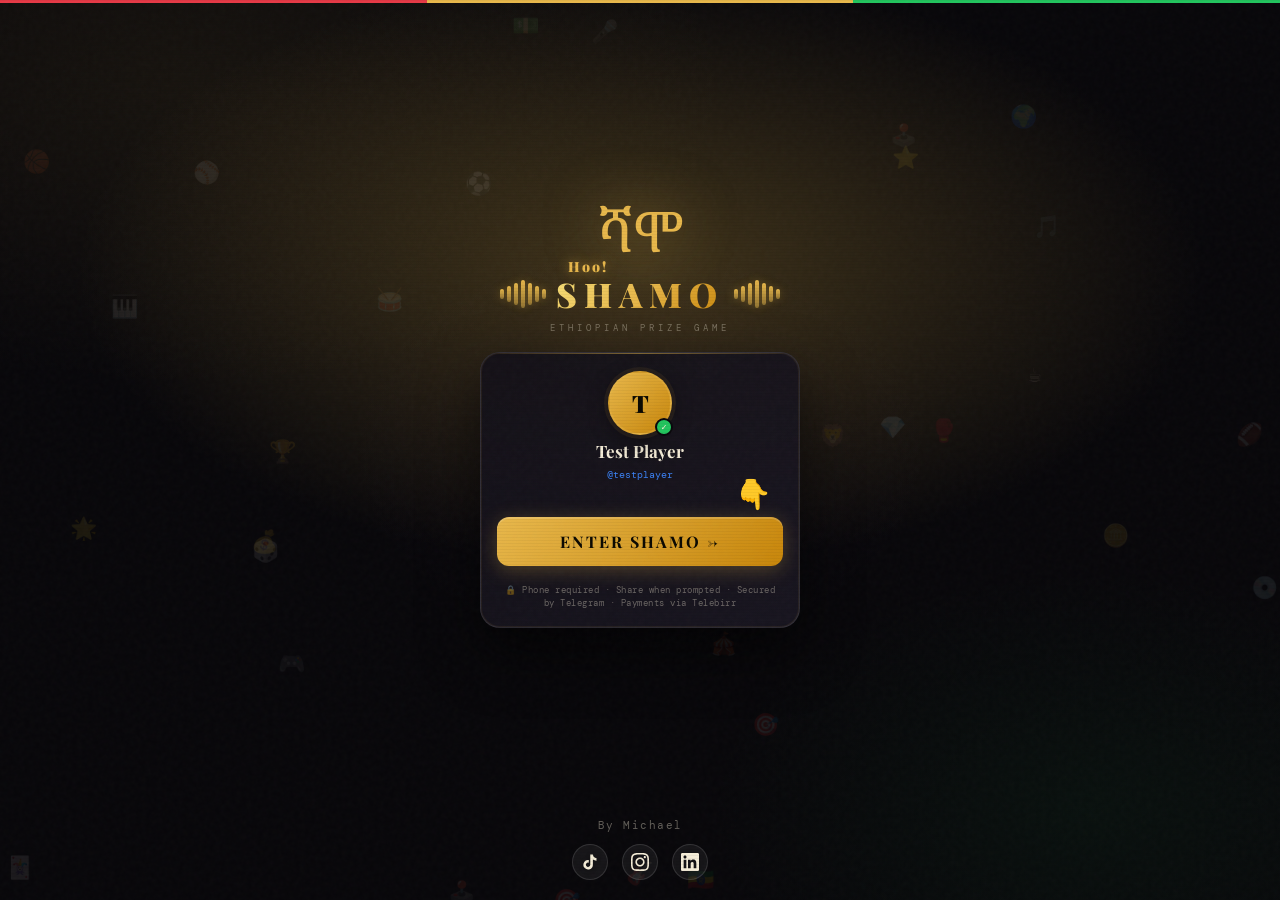
==== commit eff79352: "Hard Update on the Admin and Mini app Hard Update on the Admin and Mini app" ====
--- a/game/index.html
+++ b/game/index.html
@@ -10,8 +10,10 @@
   <meta name="mobile-web-app-capable" content="yes">
   <title>SHAMO — ሻሞ</title>
   <script src="https://telegram.org/js/telegram-web-app.js"></script>
+  <link rel="preconnect" href="https://fonts.googleapis.com">
+  <link rel="preconnect" href="https://fonts.gstatic.com" crossorigin>
   <link
-    href="https://fonts.googleapis.com/css2?family=Playfair+Display:ital,wght@0,700;0,900;1,700&family=Noto+Serif+Ethiopic:wght@400;700&family=DM+Mono:wght@400;500;700&display=swap"
+    href="https://fonts.googleapis.com/css2?family=Playfair+Display:ital,wght@0,700;0,900;1,700&family=Noto+Sans+Ethiopic:wght@400;700&family=Noto+Serif+Ethiopic:wght@400;700&family=DM+Mono:wght@400;500;700&display=swap"
     rel="stylesheet">
   <style>
     :root {
@@ -845,6 +847,67 @@
       filter: drop-shadow(0 1px 2px rgba(0,0,0,.3));
     }
 
+    /* ═══ MAINTENANCE SCREEN (above loader/login/shell when ON) — Amharic/Ethiopic readable ═══ */
+    .maintenance-screen {
+      position: fixed;
+      inset: 0;
+      z-index: 10002;
+      display: none;
+      align-items: center;
+      justify-content: center;
+      background: #08070A;
+      padding: max(20px, env(safe-area-inset-top)) max(20px, env(safe-area-inset-left)) max(20px, env(safe-area-inset-bottom)) max(20px, env(safe-area-inset-right));
+      font-family: 'Noto Sans Ethiopic', 'Noto Serif Ethiopic', serif;
+      -webkit-font-smoothing: antialiased;
+      text-rendering: optimizeLegibility;
+    }
+    .maintenance-screen.visible {
+      display: flex;
+      animation: fadeIn .4s ease;
+    }
+    .maintenance-inner {
+      text-align: center;
+      max-width: 320px;
+      font-family: 'Noto Sans Ethiopic', 'Noto Serif Ethiopic', serif;
+    }
+    .maintenance-eth {
+      font-size: 2.5rem;
+      color: var(--gold, #E8B84B);
+      margin-bottom: .5rem;
+      font-family: 'Noto Sans Ethiopic', 'Noto Serif Ethiopic', serif;
+    }
+    .maintenance-title {
+      font-size: 1.25rem;
+      font-weight: 700;
+      color: #fff;
+      margin: 0 0 .75rem;
+      font-family: 'Noto Sans Ethiopic', 'Noto Serif Ethiopic', serif;
+    }
+    .maintenance-message {
+      font-size: 1rem;
+      line-height: 1.6;
+      margin: 0 0 1.5rem;
+      color: rgba(255, 255, 255, 0.85);
+      font-family: 'Noto Sans Ethiopic', 'Noto Serif Ethiopic', serif;
+    }
+    .maintenance-social {
+      display: flex;
+      align-items: center;
+      justify-content: center;
+      gap: 1.25rem;
+    }
+    .maintenance-social a {
+      display: flex;
+      align-items: center;
+      justify-content: center;
+      width: 44px;
+      height: 44px;
+      color: var(--gold, #E8B84B);
+      transition: transform .2s, color .2s;
+    }
+    .maintenance-social a:hover { color: #fff; transform: scale(1.1); }
+    .maintenance-social svg { width: 24px; height: 24px; }
+
     /* ═══ SHELL ═══ */
     #shell {
       position: fixed;
@@ -1138,6 +1201,42 @@
     .home-live-sec {
       margin-top: 4px;
       margin-bottom: 10px;
+    }
+    .home-games-loading {
+      display: flex;
+      flex-direction: column;
+      align-items: center;
+      justify-content: center;
+      padding: 32px 20px;
+      text-align: center;
+      background: var(--p2);
+      border: 1px solid var(--b2);
+      border-radius: 16px;
+      margin-bottom: 14px;
+    }
+    .home-games-loading.hidden { display: none !important; }
+    .home-games-spinner {
+      width: 40px;
+      height: 40px;
+      border: 3px solid var(--b2);
+      border-top-color: var(--gold);
+      border-radius: 50%;
+      animation: spin .8s linear infinite;
+      margin-bottom: 10px;
+      flex-shrink: 0;
+    }
+    .home-games-countdown {
+      font-family: 'Playfair Display', serif;
+      font-size: 48px;
+      font-weight: 900;
+      line-height: 1;
+      min-height: 52px;
+      margin-bottom: 8px;
+      text-shadow: 0 0 16px rgba(0, 0, 0, .4);
+    }
+    .home-games-loading-txt {
+      font-size: 12px;
+      color: var(--muted);
     }
     .home-no-games {
       display: flex;
@@ -1504,16 +1603,16 @@
     .feed-marquee-wrap {
       position: relative;
       overflow: hidden;
-      height: 156px;
+      height: 280px;
       margin-bottom: 14px;
-      mask-image: linear-gradient(to bottom, transparent 0%, #000 5%, #000 95%, transparent 100%);
-      -webkit-mask-image: linear-gradient(to bottom, transparent 0%, #000 5%, #000 95%, transparent 100%);
+      mask-image: linear-gradient(to bottom, transparent 0%, #000 4%, #000 96%, transparent 100%);
+      -webkit-mask-image: linear-gradient(to bottom, transparent 0%, #000 4%, #000 96%, transparent 100%);
     }
     .feed-marquee-inner {
       display: flex;
       flex-direction: column;
-      gap: 6px;
-      animation: feedScroll 25s linear infinite;
+      gap: 12px;
+      animation: feedScroll 35s linear infinite;
     }
     @keyframes feedScroll {
       0% { transform: translateY(0); }
@@ -1534,8 +1633,9 @@
       display: flex;
       align-items: center;
       gap: 8px;
-      padding: 7px 10px;
+      padding: 8px 12px;
       min-height: 44px;
+      flex-shrink: 0;
     }
 
     .feed-av {
@@ -2409,6 +2509,36 @@
       pointer-events: none
     }
 
+    .wh-countdown {
+      position: absolute;
+      top: 50%;
+      left: 50%;
+      transform: translate(-50%, -50%);
+      width: 120px;
+      height: 120px;
+      display: none;
+      align-items: center;
+      justify-content: center;
+      pointer-events: none;
+      z-index: 2;
+    }
+    .wh-countdown.show {
+      display: flex;
+    }
+    .wh-countdown .wh-count-num {
+      font-family: 'Playfair Display', serif;
+      font-size: 72px;
+      font-weight: 900;
+      line-height: 1;
+      text-shadow: 0 0 20px rgba(0, 0, 0, .5);
+      animation: whCountPop .45s ease-out;
+    }
+    @keyframes whCountPop {
+      0% { transform: scale(0.3); opacity: 0; }
+      60% { transform: scale(1.15); opacity: 1; }
+      100% { transform: scale(1); opacity: 1; }
+    }
+
     .spin-btn {
       padding: 14px 40px;
       border: none;
@@ -3268,6 +3398,23 @@
     <div class="ld-eth">ሻ</div>
     <div class="ld-ring"></div>
     <div class="ld-txt">SHAMO · LOADING</div>
+  </div>
+
+  <!-- MAINTENANCE (shown when admin turns Maintenance Mode ON) -->
+  <div id="maintenanceScreen" class="maintenance-screen" aria-hidden="true">
+    <div class="maintenance-inner">
+      <div class="maintenance-eth">ሻሞ</div>
+      <h1 class="maintenance-title">Under maintenance</h1>
+      <p class="maintenance-message" id="maintenanceMessage" lang="am" style="font-family: 'Noto Sans Ethiopic', 'Noto Serif Ethiopic', serif;">Michael is updating some features. Just give us some time!</p>
+      <div class="maintenance-social">
+        <a href="#" id="maintenanceLinkedIn" target="_blank" rel="noopener" aria-label="LinkedIn" onclick="typeof vibrate==='function'&&vibrate()">
+          <svg viewBox="0 0 24 24" xmlns="http://www.w3.org/2000/svg"><path fill="currentColor" d="M20.447 20.452h-3.554v-5.569c0-1.328-.027-3.037-1.852-3.037-1.853 0-2.136 1.445-2.136 2.939v5.667H9.351V9h3.414v1.561h.046c.477-.9 1.637-1.85 3.37-1.85 3.601 0 4.267 2.37 4.267 5.455v6.286zM5.337 7.433c-1.144 0-2.063-.926-2.063-2.065 0-1.138.92-2.063 2.063-2.063 1.14 0 2.064.925 2.064 2.063 0 1.139-.925 2.065-2.064 2.065zm1.782 13.019H3.555V9h3.564v11.452zM22.225 0H1.771C.792 0 0 .774 0 1.729v20.542C0 23.227.792 24 1.771 24h20.451C23.2 24 24 23.227 24 22.271V1.729C24 .774 23.2 0 22.222 0h.003z"/></svg>
+        </a>
+        <a href="#" id="maintenanceInstagram" target="_blank" rel="noopener" aria-label="Instagram" onclick="typeof vibrate==='function'&&vibrate()">
+          <svg viewBox="0 0 24 24" xmlns="http://www.w3.org/2000/svg"><path fill="currentColor" d="M12 2.163c3.204 0 3.584.012 4.85.07 3.252.148 4.771 1.691 4.919 4.919.058 1.265.069 1.645.069 4.849 0 3.205-.012 3.584-.069 4.849-.149 3.225-1.664 4.771-4.919 4.919-1.266.058-1.644.07-4.85.07-3.204 0-3.584-.012-4.849-.07-3.26-.149-4.771-1.699-4.919-4.92-.058-1.265-.07-1.644-.07-4.849 0-3.204.013-3.583.07-4.849.149-3.227 1.664-4.771 4.919-4.919 1.266-.057 1.645-.069 4.849-.069zm0-2.163c-3.259 0-3.667.014-4.947.072-4.358.2-6.78 2.618-6.98 6.98-.059 1.281-.073 1.689-.073 4.948 0 3.259.014 3.668.072 4.948.2 4.358 2.618 6.78 6.98 6.98 1.281.058 1.689.072 4.948.072 3.259 0 3.668-.014 4.948-.072 4.354-.2 6.782-2.618 6.979-6.98.059-1.28.073-1.689.073-4.948 0-3.259-.014-3.667-.072-4.947-.196-4.354-2.617-6.78-6.979-6.98-1.281-.059-1.69-.073-4.949-.073zm0 5.838c-3.403 0-6.162 2.759-6.162 6.162s2.759 6.163 6.162 6.163 6.162-2.759 6.162-6.163c0-3.403-2.759-6.162-6.162-6.162zm0 10.162c-2.209 0-4-1.79-4-4 0-2.209 1.791-4 4-4s4 1.791 4 4c0 2.21-1.791 4-4 4zm6.406-11.845c-.796 0-1.441.645-1.441 1.44s.645 1.44 1.441 1.44c.795 0 1.439-.645 1.439-1.44s-.644-1.44-1.439-1.44z"/></svg>
+        </a>
+      </div>
+    </div>
   </div>
 
   <!-- LOGIN -->
@@ -3363,7 +3510,12 @@
 
         <!-- Live active games (prize pool + live time) -->
         <div class="sec home-live-sec" id="homeLiveSec">Live games</div>
-        <div class="home-no-games" id="homeNoGames">
+        <div class="home-games-loading hidden" id="homeGamesLoading">
+          <div class="home-games-spinner" aria-hidden="true"></div>
+          <div class="home-games-countdown" id="homeGamesCountdown"></div>
+          <div class="home-games-loading-txt">Loading games…</div>
+        </div>
+        <div class="home-no-games" id="homeNoGames" style="display:none">
           <div class="home-no-games-ic">📲</div>
           <div class="home-no-games-t">No live games</div>
           <div class="home-no-games-s">Check back later or go to Scan to join with a QR code.</div>
@@ -3729,6 +3881,7 @@
     <div class="wh-wrap">
       <canvas id="wheelCanvas" width="280" height="280"></canvas>
       <div class="wh-ptr">🔺</div>
+      <div class="wh-countdown" id="wheelCountdown" aria-hidden="true"></div>
     </div>
     <button class="spin-btn" id="spinBtn" onclick="doSpin()">SPIN !</button>
   </div>
@@ -3880,6 +4033,9 @@
         const user = await r.json();
         dbUser = user;
         localStorage.setItem('shamo_player', JSON.stringify(dbUser));
+        if (user.games_played != null) { S.gamesPlayed = parseInt(user.games_played, 10) || 0; localStorage.setItem('shamo_gp', S.gamesPlayed); }
+        if (user.games_won != null) { S.gamesWon = parseInt(user.games_won, 10) || 0; localStorage.setItem('shamo_gw', S.gamesWon); }
+        if (user.current_streak != null) { S.streak = parseInt(user.current_streak, 10) || 0; localStorage.setItem('shamo_sk', S.streak); }
         updateUI();
         return !!dbUser?.phone_number;
       } catch (e) { console.warn('refetchMe:', e); return false; }
@@ -3982,6 +4138,7 @@
       document.getElementById(fnId)?.classList.add('active');
       document.querySelector('.sb')?.scrollTo(0, 0);
       if (pgId === 'pgProfile') { refetchMe(); loadWithdrawalHistory(); loadSpins(); loadGameSessions(); loadBalanceSummary(); }
+      if (pgId === 'pgHome') loadActiveGame();
       setTimeout(function() {
         if (spinner) spinner.classList.remove('show');
       }, NAV_SPINNER_MS);
@@ -4058,6 +4215,44 @@
         }
         tgUser = tg?.initDataUnsafe?.user || { id: 999999999, first_name: 'Test', last_name: 'Player', username: 'testplayer', language_code: 'en', photo_url: null };
         shamoLog('tgUser', tgUser?.id, tgUser?.first_name);
+
+        // Fetch public game-config first (includes maintenance_mode)
+        let gameConfigResp = {};
+        try {
+          const r = await fetch(API_BASE + '/shamo/api/public/game-config', { cache: 'no-store' });
+          if (r.ok) gameConfigResp = await r.json();
+        } catch (e) { shamoWarn('game-config fetch', e); }
+        S.gameConfig = {
+          seconds_per_question: gameConfigResp.seconds_per_question ?? 4,
+          max_wrong_answers: gameConfigResp.max_wrong_answers ?? 3,
+          questions_per_game: gameConfigResp.questions_per_game ?? 10
+        };
+        var isMaintenance = gameConfigResp.maintenance_mode === true || gameConfigResp.maintenance_mode === 'true';
+        if (isMaintenance) {
+          var loaderEl = document.getElementById('loader');
+          if (loaderEl) { loaderEl.classList.add('out'); setTimeout(function() { loaderEl.remove(); }, 400); }
+          var scLoginEl = document.getElementById('scLogin');
+          if (scLoginEl) scLoginEl.classList.add('hidden');
+          var shellEl = document.getElementById('shell');
+          if (shellEl) shellEl.classList.remove('visible');
+          var scr = document.getElementById('maintenanceScreen');
+          if (scr) {
+            scr.style.display = 'flex';
+            scr.classList.add('visible');
+            scr.setAttribute('aria-hidden', 'false');
+            var msgEl = document.getElementById('maintenanceMessage');
+            if (msgEl) {
+              msgEl.textContent = (gameConfigResp.maintenance_message && String(gameConfigResp.maintenance_message).trim()) || 'Michael is updating some features. Just give us some time!';
+              msgEl.style.fontFamily = "'Noto Sans Ethiopic', 'Noto Serif Ethiopic', serif";
+            }
+            var lnEl = document.getElementById('maintenanceLinkedIn');
+            if (lnEl) lnEl.href = (gameConfigResp.maintenance_linkedin_url && String(gameConfigResp.maintenance_linkedin_url).trim()) || '#';
+            var igEl = document.getElementById('maintenanceInstagram');
+            if (igEl) igEl.href = (gameConfigResp.maintenance_instagram_url && String(gameConfigResp.maintenance_instagram_url).trim()) || '#';
+          }
+          shamoLog('Maintenance mode ON — showing maintenance screen');
+          return;
+        }
 
         const saved = localStorage.getItem('shamo_player');
         if (saved) { try { dbUser = JSON.parse(saved); shamoLog('dbUser from storage', dbUser?.id); } catch (e) { localStorage.removeItem('shamo_player'); shamoWarn('parse shamo_player failed', e); } }
@@ -4127,7 +4322,6 @@
         if (returning && dbUser) {
           shamoLog('User session restored', { user_id: dbUser.id, telegram_id: tgUser?.id, first_name: dbUser.first_name || tgUser?.first_name });
           showShell();
-          loadActiveGame().catch(e => shamoErr('loadActiveGame', e));
           const p = new URLSearchParams(window.location.search);
           const qr = p.get('startapp') || p.get('qr') || tg?.initDataUnsafe?.start_param;
           if (qr) { setTimeout(() => { onQRScanned(qr); window.history.replaceState({}, '', '?'); }, 600); }
@@ -4374,6 +4568,7 @@
     function showShell() {
       shamoLog('showShell');
       try {
+        loadActiveGame();
         loadGameConfig();
         const scLogin = document.getElementById('scLogin');
         if (scLogin) scLogin.classList.add('hidden');
@@ -4545,11 +4740,17 @@
         const url = API_BASE + '/shamo/api/player/' + encodeURIComponent(dbUser.id) + '/balance-summary';
         shamoLog('loadBalanceSummary fetch', url);
         const r = await fetch(url);
-        S.balanceSummary = r.ok ? (await r.json().catch(() => null)) : null;
+        const data = r.ok ? (await r.json().catch(() => null)) : null;
+        S.balanceSummary = data;
         if (!r.ok) shamoLog('loadBalanceSummary fail', r.status, await r.text().catch(() => ''));
+        else if (data) {
+          if (data.games_played != null) { S.gamesPlayed = parseInt(data.games_played, 10) || 0; localStorage.setItem('shamo_gp', S.gamesPlayed); }
+          if (data.games_won != null) { S.gamesWon = parseInt(data.games_won, 10) || 0; localStorage.setItem('shamo_gw', S.gamesWon); }
+          if (data.current_streak != null) { S.streak = parseInt(data.current_streak, 10) || 0; localStorage.setItem('shamo_sk', S.streak); }
+        }
         shamoLog('loadBalanceSummary ok', S.balanceSummary);
       } catch (e) { shamoErr('loadBalanceSummary', e); S.balanceSummary = null; }
-      try { updateBalanceDisplay(); updateWithdrawButtonState(); } catch (e) { shamoErr('updateBalanceDisplay', e); }
+      try { updateBalanceDisplay(); updateWithdrawButtonState(); updateUI(); } catch (e) { shamoErr('updateBalanceDisplay', e); }
     }
     async function loadWithdrawalHistory() {
       const el = document.getElementById('profWithdrawals');
@@ -4761,47 +4962,89 @@
       }
     }
 
-    // ═══ LOAD ACTIVE GAMES ═══
+    // ═══ LOAD ACTIVE GAMES (spinner + countdown 5→1; no games → "No live games") ═══
     S.activeGames = [];
+    var LIVE_GAMES_COUNTDOWN_COLORS = ['#E8B84B', '#22C55E', '#3B82F6', '#A855F7', '#EF4444'];
+    var _homeGamesCountdownInterval = null;
+    function showHomeGamesLoading() {
+      var loading = document.getElementById('homeGamesLoading');
+      var noEl = document.getElementById('homeNoGames');
+      var list = document.getElementById('activeGamesList');
+      var countEl = document.getElementById('homeGamesCountdown');
+      if (loading) loading.classList.remove('hidden');
+      if (noEl) noEl.style.display = 'none';
+      if (list) list.innerHTML = '';
+      if (_homeGamesCountdownInterval) clearInterval(_homeGamesCountdownInterval);
+      var n = 5;
+      if (countEl) {
+        countEl.textContent = n;
+        countEl.style.color = LIVE_GAMES_COUNTDOWN_COLORS[0];
+      }
+      _homeGamesCountdownInterval = setInterval(function() {
+        n--;
+        if (countEl && n >= 1) {
+          countEl.textContent = n;
+          countEl.style.color = LIVE_GAMES_COUNTDOWN_COLORS[5 - n];
+        }
+        if (n <= 0 && _homeGamesCountdownInterval) {
+          clearInterval(_homeGamesCountdownInterval);
+          _homeGamesCountdownInterval = null;
+        }
+      }, 1000);
+    }
+    function hideHomeGamesLoading() {
+      if (_homeGamesCountdownInterval) {
+        clearInterval(_homeGamesCountdownInterval);
+        _homeGamesCountdownInterval = null;
+      }
+      var loading = document.getElementById('homeGamesLoading');
+      var countEl = document.getElementById('homeGamesCountdown');
+      if (countEl) countEl.textContent = '';
+      if (loading) loading.classList.add('hidden');
+    }
     async function loadActiveGame() {
-      let games = [];
-
-      // ── API only (config from .env) — backend returns games with companies + join_code ──
+      showHomeGamesLoading();
+      var timeoutId = setTimeout(function() {
+        timeoutId = null;
+        S.activeGames = [];
+        S.activeGame = null;
+        hideHomeGamesLoading();
+        updateHomeNoGame();
+      }, 5000);
+
+      var games = [];
       try {
-        const r = await fetch(API_BASE + '/shamo/api/public/games/active', { cache: 'no-store' });
+        var r = await fetch(API_BASE + '/shamo/api/public/games/active', { cache: 'no-store' });
         if (r.ok) {
-          const d = await r.json().catch(() => ({}));
+          var d = await r.json().catch(function() { return {}; });
           games = Array.isArray(d.games) ? d.games : [];
-          console.log('[SHAMO] API games:', games.length);
-        } else {
-          console.warn('[SHAMO] API /games/active returned', r.status);
         }
-      } catch (e) { console.warn('[SHAMO] API unreachable:', e.message); }
-
-      console.log('[SHAMO] Final active games:', games.length,
-        games.map(g => ({ title: g.title, status: g.status, id: g.id.slice(0, 8) })));
+      } catch (e) { shamoWarn('loadActiveGame', e.message); }
+
+      if (timeoutId) { clearTimeout(timeoutId); timeoutId = null; }
+      hideHomeGamesLoading();
 
       S.activeGames = games;
       S.activeGame = games[0] || null;
 
       if (!S.activeGame) {
-        console.warn('[SHAMO] No active games found — showing "No live games".');
         updateHomeNoGame();
         return;
       }
 
-      document.getElementById('tickerTxt').textContent = '🔥 Live games — go to Scan to play';
+      var ticker = document.getElementById('tickerTxt');
+      if (ticker) ticker.textContent = '🔥 Live games — go to Scan to play';
       buildActiveGamesList();
 
-      // Preload questions for the primary active game (via API so RLS is not required)
-      try {
-        S.questions = await loadQuestionsForGame(S.activeGame.id);
-        S.questions = S.questions.map(q => ({
-          ...q,
-          options: (q.options || []).sort((a, b) => (a.sort_order || 0) - (b.sort_order || 0))
-        }));
+      var primaryId = S.activeGame.id;
+      loadQuestionsForGame(primaryId).then(function(qs) {
+        if (primaryId !== (S.activeGame && S.activeGame.id)) return;
+        S.questions = (qs || []).map(function(q) {
+          var opts = (q.options || []).sort(function(a, b) { return (a.sort_order || 0) - (b.sort_order || 0); });
+          return Object.assign({}, q, { options: opts });
+        });
         S.questions = shuffleArray(S.questions);
-      } catch (qe) { console.warn('[SHAMO] Q preload:', qe); S.questions = []; }
+      }).catch(function(qe) { shamoWarn('Q preload', qe); S.questions = S.questions || []; });
     }
 
     /** Until game live Feb 27 8:59 (no "Meet the END date") */
@@ -5560,11 +5803,32 @@
       document.getElementById('spinBtn').disabled = false;
       document.getElementById('wheelOv').classList.add('show');
     }
+    var WHEEL_COUNTDOWN_COLORS = ['#E8B84B', '#22C55E', '#3B82F6', '#A855F7', '#EF4444'];
+    function runWheelCountdown() {
+      var el = document.getElementById('wheelCountdown');
+      if (!el) return;
+      el.classList.add('show');
+      el.setAttribute('aria-hidden', 'false');
+      var nums = [5, 4, 3, 2, 1];
+      var interval = 560;
+      nums.forEach(function(n, i) {
+        setTimeout(function() {
+          if (!el.parentNode) return;
+          el.innerHTML = '<span class="wh-count-num" style="color:' + WHEEL_COUNTDOWN_COLORS[i] + '">' + n + '</span>';
+        }, i * interval);
+      });
+      setTimeout(function() {
+        el.classList.remove('show');
+        el.setAttribute('aria-hidden', 'true');
+        el.innerHTML = '';
+      }, nums.length * interval);
+    }
     function doSpin() {
       if (S.spinning) return; S.spinning = true;
       document.getElementById('spinBtn').disabled = true;
       playSpinSound();
       if (tg) tg.HapticFeedback?.impactOccurred('heavy');
+      runWheelCountdown();
       const segs = S.wheelSegs || _shuffleSegs(_buildBaseSegs());
       S.wheelSegs = segs;
       const N = segs.length;
@@ -5848,8 +6112,8 @@
           <div class="feed-amt" style="color:var(--green)">+${amt} ETB</div>
         </div>`;
       }
-      const batch = Array.from({ length: 3 }, makeItem).join('');
-      // Duplicate the batch so scrolling loops seamlessly (animation moves -50%)
+      // 7 users in the feed; duplicate so marquee loops seamlessly (animation moves -50%)
+      const batch = Array.from({ length: 7 }, makeItem).join('');
       el.innerHTML = batch + batch;
     }
     function buildLeaderboard() {
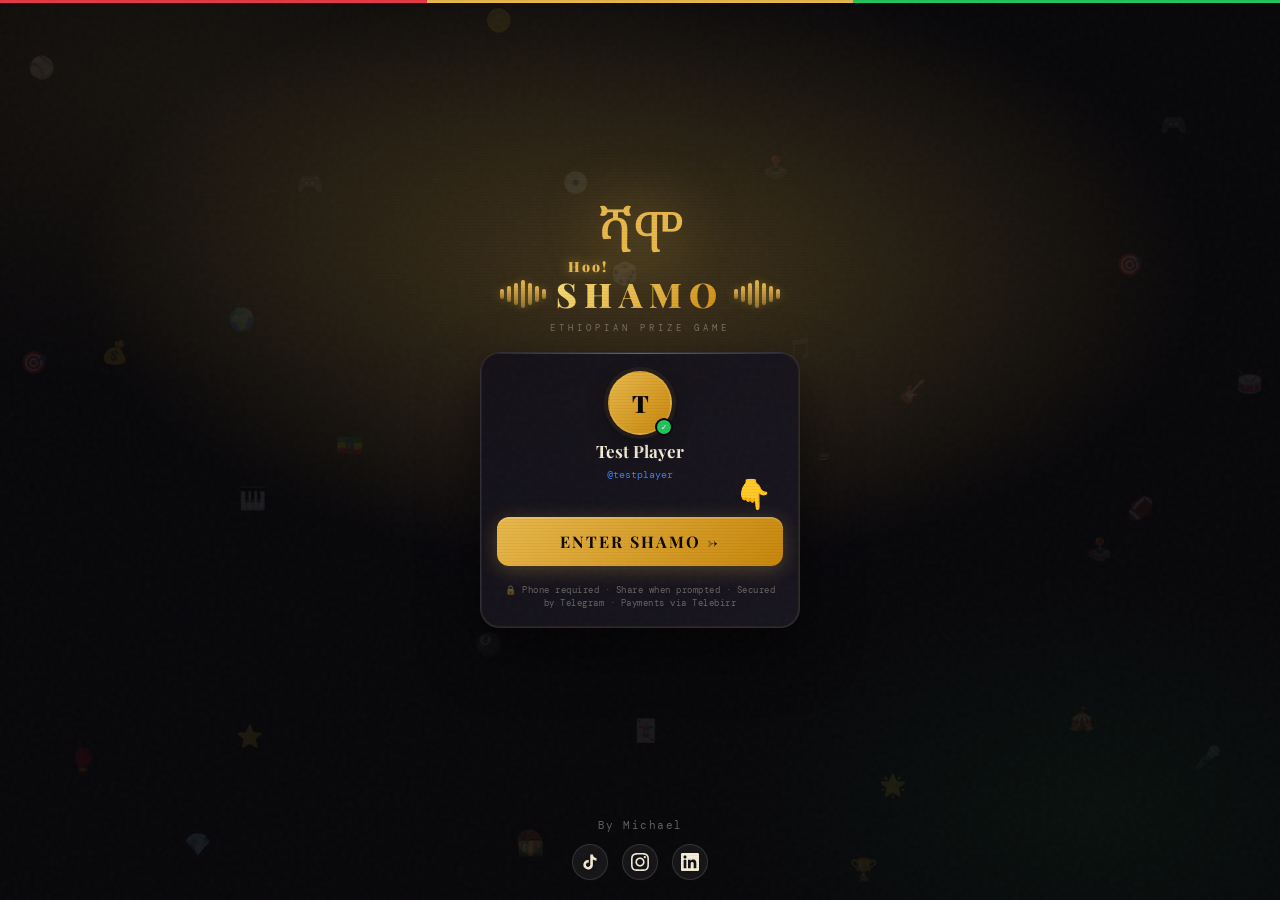
==== commit 1c020709: "MinorUpdate" ====
--- a/game/index.html
+++ b/game/index.html
@@ -1202,6 +1202,7 @@
       margin-top: 4px;
       margin-bottom: 10px;
     }
+    .home-live-sec .home-live-label { color: var(--green); font-weight: 700; }
     .home-games-loading {
       display: flex;
       flex-direction: column;
@@ -1369,7 +1370,7 @@
     .accordion-body {
       max-height: 0; overflow: hidden; transition: max-height .3s ease;
     }
-    .accordion-body.open { max-height: 200px; }
+    .accordion-body.open { max-height: 320px; }
     .game-rules-list { display: flex; flex-direction: column; padding: 6px 0 10px; }
     .game-rule-item {
       display: flex; align-items: center; gap: 8px;
@@ -2312,24 +2313,24 @@
       align-items: center;
       gap: 6px;
       padding: 4px 10px;
-      background: rgba(239, 68, 68, .15);
-      border: 1px solid rgba(239, 68, 68, .4);
+      background: rgba(34, 197, 94, .15);
+      border: 1px solid rgba(34, 197, 94, .4);
       border-radius: 100px;
       font-size: 9px;
       font-weight: 700;
       letter-spacing: 2px;
-      color: #f87171;
+      color: #22C55E;
     }
     .live-dot {
       width: 6px;
       height: 6px;
       border-radius: 50%;
-      background: #ef4444;
+      background: #22C55E;
       animation: live-pulse 1.2s ease-in-out infinite;
     }
     @keyframes live-pulse {
-      0%, 100% { opacity: 1; transform: scale(1); box-shadow: 0 0 0 0 rgba(239, 68, 68, .6); }
-      50% { opacity: .85; transform: scale(1.1); box-shadow: 0 0 0 4px rgba(239, 68, 68, 0); }
+      0%, 100% { opacity: 1; transform: scale(1); box-shadow: 0 0 0 0 rgba(34, 197, 94, .6); }
+      50% { opacity: .85; transform: scale(1.1); box-shadow: 0 0 0 4px rgba(34, 197, 94, 0); }
     }
     .live-badge.join-live { flex-shrink: 0; }
     .live-badge-sm { padding: 2px 6px; font-size: 8px; }
@@ -3509,7 +3510,7 @@
         <div style="height:4px"></div>
 
         <!-- Live active games (prize pool + live time) -->
-        <div class="sec home-live-sec" id="homeLiveSec">Live games</div>
+        <div class="sec home-live-sec" id="homeLiveSec"><span class="home-live-label">Live</span> games</div>
         <div class="home-games-loading hidden" id="homeGamesLoading">
           <div class="home-games-spinner" aria-hidden="true"></div>
           <div class="home-games-countdown" id="homeGamesCountdown"></div>
@@ -3835,7 +3836,7 @@
         </div>
         <div class="join-rule">
           <div class="join-rule-ic">⏱</div>
-          <div class="join-rule-txt" id="joinRuleSec"><b><span id="joinSecVal">4</span> seconds</b> per question (from Admin Settings)</div>
+          <div class="join-rule-txt" id="joinRuleSec"><b><span id="joinSecVal">4</span> seconds</b> per question (from Admin)</div>
         </div>
         <div class="join-rule">
           <div class="join-rule-ic">🎡</div>
@@ -4090,7 +4091,7 @@
       qrToken: null, qrData: null, scanStream: null, scanning: false,
       wrongCount: 0,
       answeredIds: [],   // question IDs answered this session (no-repeat rule)
-      gameConfig: { seconds_per_question: 4, max_wrong_answers: 3, questions_per_game: 10 }  // all from Admin → Settings
+      gameConfig: { seconds_per_question: 4, max_wrong_answers: 3, questions_per_game: 10 }
     };
 
     // ═══ PARTICLES ═══
@@ -4551,7 +4552,7 @@
     function applyGameConfigToDOM() {
       if (!S.gameConfig) S.gameConfig = { seconds_per_question: 4, max_wrong_answers: 3, questions_per_game: 10 };
       const c = S.gameConfig;
-      const sec = c.seconds_per_question ?? 4;
+      const sec = Math.max(3, Math.min(30, c.seconds_per_question ?? 4));
       const wrong = c.max_wrong_answers ?? 3;
       const qs = c.questions_per_game ?? 10;
       const set = (id, val) => { const el = document.getElementById(id); if (el) el.textContent = val; };
@@ -5131,7 +5132,7 @@
             <div class="accordion-body" id="${accId}">
               <div class="game-rules-list">
                 <div class="game-rule-item"><span style="font-size:16px">📲</span> <span>1 scan per QR code — New QR = New Play</span></div>
-                <div class="game-rule-item"><span style="font-size:16px">⏱</span> <span>${(S.gameConfig && S.gameConfig.seconds_per_question) || 4} seconds per question (from Admin Settings)</span></div>
+                <div class="game-rule-item"><span style="font-size:16px">⏱</span> <span>${(S.gameConfig && S.gameConfig.seconds_per_question) || 4} seconds per question (from Admin)</span></div>
                 <div class="game-rule-item"><span style="font-size:16px">💀</span> <span>${(S.gameConfig && S.gameConfig.max_wrong_answers) || 3} wrong answers = Game Over — Keep your earnings</span></div>
                 <div class="game-rule-item"><span style="font-size:16px">🎡</span> <span>Correct answer → Spin the wheel → earn real ETB (ብር)</span></div>
                 <div class="game-rule-item"><span style="font-size:16px">💳</span> <span>Withdraw via Telebirr — your rewards</span></div>
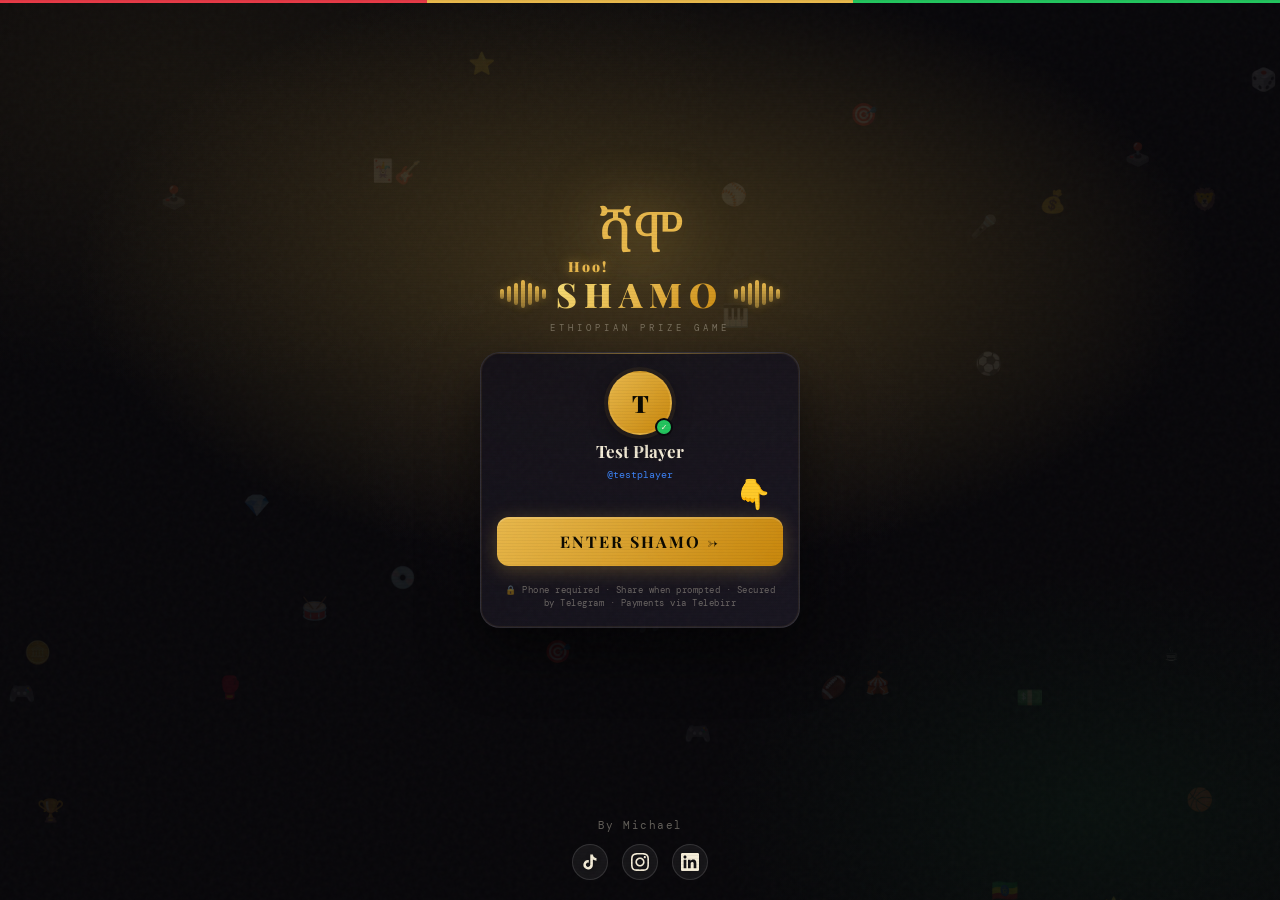
==== commit 82ae0aaf: "Spinning Update" ====
--- a/game/index.html
+++ b/game/index.html
@@ -5760,12 +5760,16 @@
       }
     }
 
-    // ═══ WHEEL — accurate landing, shuffled per session, hard algorithm ═══
+    // ═══ WHEEL — random spin: equal chance per segment, varied prize amounts ═══
     function _buildBaseSegs() {
       const p = parseFloat(S.activeGame?.prize_pool_remaining || S.activeGame?.prize_pool_etb || 2850);
-      const pcts = [0.01, 0.02, 0.03, 0.05, 0.08, 0.12];
-      const cols = ['#22C55E', '#3B82F6', '#A855F7', '#E8B84B', '#F97316', '#EF4444'];
-      return pcts.map((pc, i) => { const etb = Math.max(5, Math.round(p * pc)); return { a: etb, l: etb + ' ETB', tc: cols[i] }; });
+      // Wider spread of percentages so prizes vary (not just one amount like 20 ETB)
+      const pcts = [0.005, 0.01, 0.015, 0.02, 0.03, 0.05, 0.07, 0.10, 0.12];
+      const cols = ['#22C55E', '#3B82F6', '#A855F7', '#E8B84B', '#F97316', '#EF4444', '#06B6D4', '#EC4899'];
+      return pcts.map((pc, i) => {
+        const etb = Math.max(5, Math.round(p * pc));
+        return { a: etb, l: etb + ' ETB', tc: cols[i % cols.length] };
+      });
     }
     function _shuffleSegs(segs) {
       const a = [...segs];
@@ -5834,12 +5838,8 @@
       S.wheelSegs = segs;
       const N = segs.length;
       const arc = 2 * Math.PI / N;
-      const maxA = Math.max(...segs.map(s => s.a));
-      const weights = segs.map(s => Math.max(1, Math.round(maxA * 0.15) - s.a)); // lower ETB = higher weight
-      const total = weights.reduce((a, b) => a + b, 0);
-      const rnd = Math.random() * total;
-      let chosen = 0, acc = 0;
-      for (let i = 0; i < N; i++) { acc += weights[i]; if (rnd < acc) { chosen = i; break; } chosen = i; }
+      // Random spin: equal probability for every segment (no bias to one prize)
+      const chosen = Math.floor(Math.random() * N);
       S.wonSeg = segs[chosen];
       const mid = chosen * arc + arc / 2;
       const targetAngle = -Math.PI / 2 - mid;
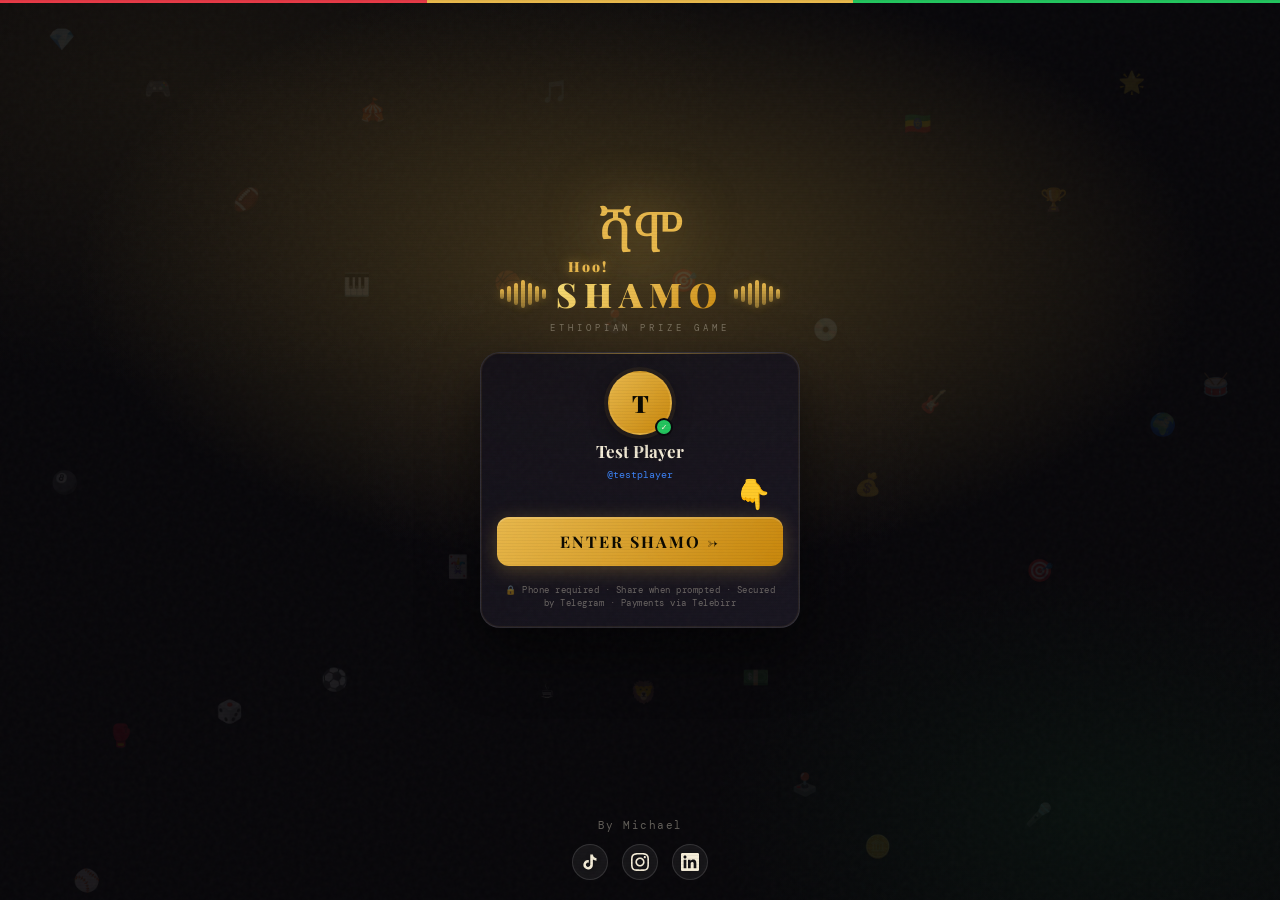
==== commit 9b22fd88: "push - shamo game" ====
--- a/game/index.html
+++ b/game/index.html
@@ -5760,16 +5760,12 @@
       }
     }
 
-    // ═══ WHEEL — random spin: equal chance per segment, varied prize amounts ═══
+    // ═══ WHEEL — accurate landing, shuffled per session, hard algorithm ═══
     function _buildBaseSegs() {
       const p = parseFloat(S.activeGame?.prize_pool_remaining || S.activeGame?.prize_pool_etb || 2850);
-      // Wider spread of percentages so prizes vary (not just one amount like 20 ETB)
-      const pcts = [0.005, 0.01, 0.015, 0.02, 0.03, 0.05, 0.07, 0.10, 0.12];
-      const cols = ['#22C55E', '#3B82F6', '#A855F7', '#E8B84B', '#F97316', '#EF4444', '#06B6D4', '#EC4899'];
-      return pcts.map((pc, i) => {
-        const etb = Math.max(5, Math.round(p * pc));
-        return { a: etb, l: etb + ' ETB', tc: cols[i % cols.length] };
-      });
+      const pcts = [0.01, 0.02, 0.03, 0.05, 0.08, 0.12];
+      const cols = ['#22C55E', '#3B82F6', '#A855F7', '#E8B84B', '#F97316', '#EF4444'];
+      return pcts.map((pc, i) => { const etb = Math.max(5, Math.round(p * pc)); return { a: etb, l: etb + ' ETB', tc: cols[i] }; });
     }
     function _shuffleSegs(segs) {
       const a = [...segs];
@@ -5838,8 +5834,12 @@
       S.wheelSegs = segs;
       const N = segs.length;
       const arc = 2 * Math.PI / N;
-      // Random spin: equal probability for every segment (no bias to one prize)
-      const chosen = Math.floor(Math.random() * N);
+      const maxA = Math.max(...segs.map(s => s.a));
+      const weights = segs.map(s => Math.max(1, Math.round(maxA * 0.15) - s.a)); // lower ETB = higher weight
+      const total = weights.reduce((a, b) => a + b, 0);
+      const rnd = Math.random() * total;
+      let chosen = 0, acc = 0;
+      for (let i = 0; i < N; i++) { acc += weights[i]; if (rnd < acc) { chosen = i; break; } chosen = i; }
       S.wonSeg = segs[chosen];
       const mid = chosen * arc + arc / 2;
       const targetAngle = -Math.PI / 2 - mid;
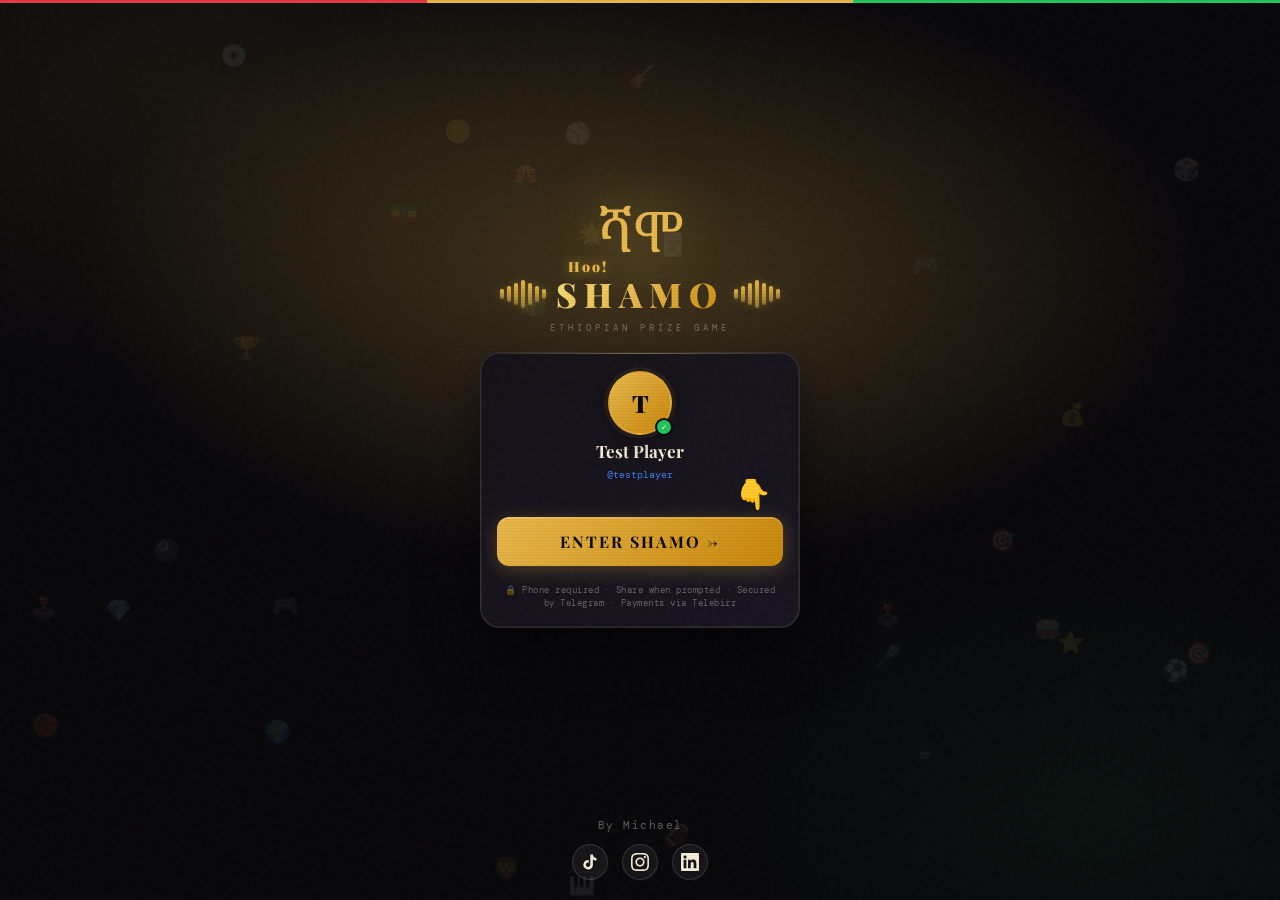
==== commit 980fb415: "Delete Bulk - Games - Game logic update Delete Bulk - Games - Game logic update" ====
--- a/game/index.html
+++ b/game/index.html
@@ -5650,6 +5650,8 @@
       const letters = ['A', 'B', 'C', 'D'];
       // Shuffle options per question (different order per user — dynamic, hard to cheat)
       const opts = shuffleArray(q.options || []);
+      // Keep display order for answerQ() so correct-option highlight matches DOM indices
+      q._displayOpts = opts;
       document.getElementById('qOpts').innerHTML = opts.map((o, i) => `
     <div class="q-opt" id="opt${i}" onclick="answerQ(${i},'${o.id}')">
       <div class="q-opt-ltr">${letters[i]}</div>
@@ -5724,6 +5726,10 @@
             })
           });
           const ansData = await ansRes.json().catch(() => ({}));
+          if (!ansRes.ok) {
+            console.warn('Answer API error:', ansRes.status, ansData);
+            toast((ansData.detail || ansData.message || 'Could not save answer') + '', 'error', 4000);
+          }
           isCorrect = ansData.is_correct === true;
           correctOptionId = ansData.correct_option_id || null;
           if (ansData.session) S.session = ansData.session;
@@ -5731,11 +5737,12 @@
         } catch (e) { console.warn('Answer submit:', e); }
       }
 
-      // Visual feedback
+      // Visual feedback (use shuffled order stored on q — not raw q.options)
+      const disp = q._displayOpts || q.options || [];
       document.getElementById('opt' + chosen).classList.add(isCorrect ? 'correct' : 'wrong');
       if (!isCorrect) playWrongSound();
       if (!isCorrect && correctOptionId) {
-        const ci = (q.options || []).findIndex(o => o.id === correctOptionId);
+        const ci = disp.findIndex(function (o) { return o.id === correctOptionId; });
         if (ci >= 0) document.getElementById('opt' + ci)?.classList.add('correct');
       }
       if (tg) tg.HapticFeedback?.notificationOccurred(isCorrect ? 'success' : 'error');
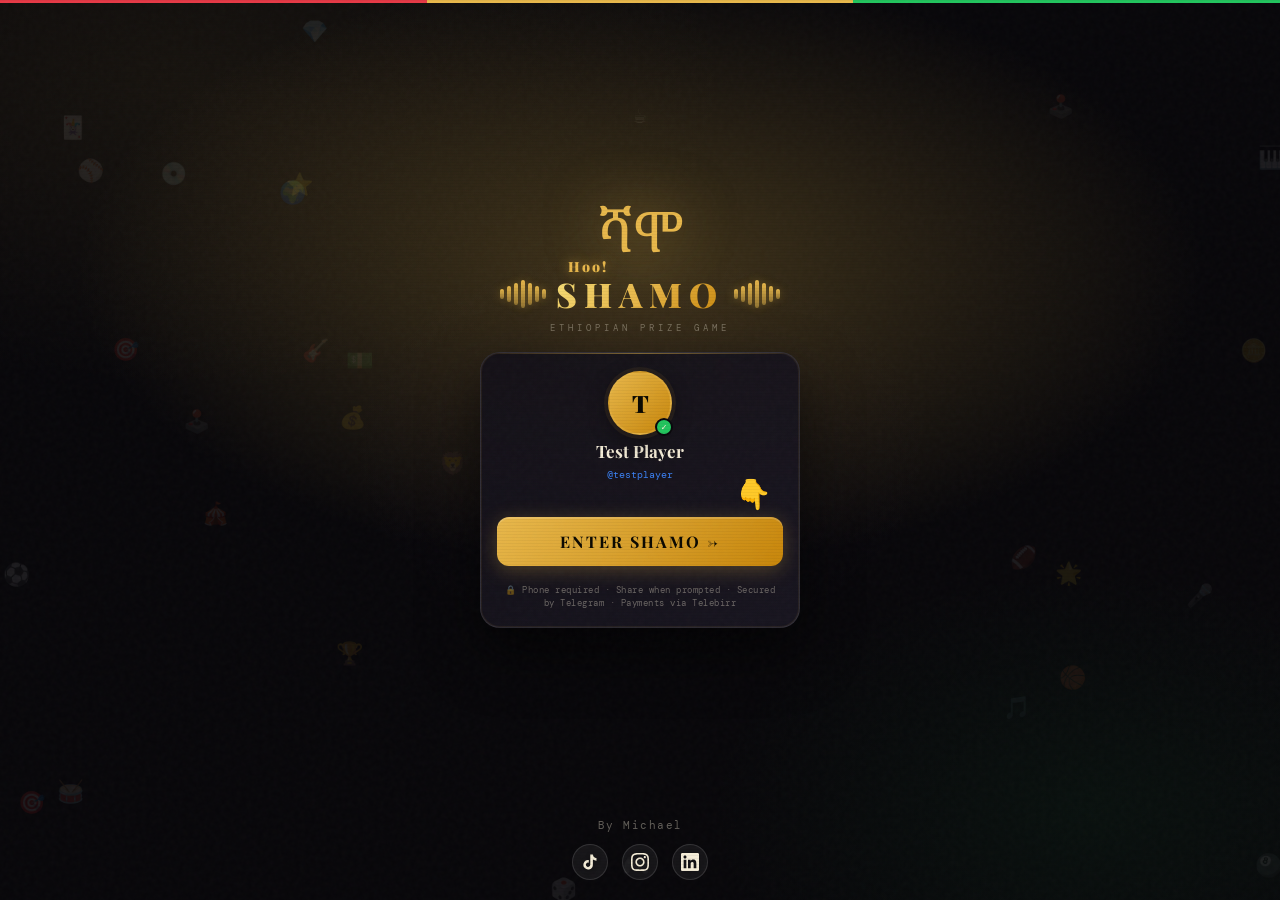
==== commit 593d1363: "Update Spin Algo" ====
--- a/game/index.html
+++ b/game/index.html
@@ -3960,6 +3960,25 @@
       return a;
     }
 
+    function escapeAttr(s) {
+      return String(s == null ? '' : s).replace(/&/g, '&amp;').replace(/"/g, '&quot;').replace(/</g, '&lt;');
+    }
+
+    // One delegated handler — avoids broken onclick strings with UUIDs / quotes
+    (function initQuestionOptionClicks() {
+      const qo = document.getElementById('qOpts');
+      if (!qo || qo._shamoOptDelegate) return;
+      qo._shamoOptDelegate = true;
+      qo.addEventListener('click', function (ev) {
+        const el = ev.target.closest('.q-opt');
+        if (!el || el.classList.contains('disabled')) return;
+        const idx = parseInt(el.getAttribute('data-idx'), 10);
+        const oid = el.getAttribute('data-opt-id') || '';
+        const letter = (el.getAttribute('data-letter') || '').trim().charAt(0).toUpperCase();
+        if (typeof answerQ === 'function') answerQ(idx, oid, letter);
+      });
+    })();
+
     // Vibration on button/clickable tap (where supported, e.g. Telegram WebView)
     function vibrate() {
       try { if (navigator.vibrate) navigator.vibrate(12); } catch(e){}
@@ -5582,8 +5601,18 @@
             };
             applyGameConfigToDOM();
           }
+        } else {
+          hideLoading();
+          toast(sessData.reason || sessData.detail || 'Could not start game session — try again or rescan QR', 'error', 5000);
+          console.warn('session/start:', sessData);
+          return;
         }
       } catch (e) { console.warn('Session start:', e); }
+      if (dbUser?.id && !S.session?.id) {
+        hideLoading();
+        toast('No game session — check connection and try again', 'error', 5000);
+        return;
+      }
       await startGame();
       hideLoading();
     }
@@ -5594,7 +5623,7 @@
       if (!S.answeredIds || !S.answeredIds.length) S.answeredIds = getAnsweredQuestions(S.session?.id || '');
       if (tg) tg.HapticFeedback?.impactOccurred('medium');
 
-      if (dbUser?.id && !S.session) {
+      if (dbUser?.id && !S.session?.id) {
         try {
           const r = await fetch(API_BASE + '/shamo/api/game/session/start', {
             method: 'POST',
@@ -5618,6 +5647,11 @@
         } catch (e) { console.warn('Session:', e); }
       }
 
+      if (dbUser?.id && !S.session?.id) {
+        toast('Game session missing — rescan the QR or re-open the game', 'error', 5000);
+        return;
+      }
+
       S.questions = S.questions.filter(q => !S.answeredIds.includes(q.id));
       if (!S.questions.length) { showCollect(); return; }
       loadQ();
@@ -5652,11 +5686,15 @@
       const opts = shuffleArray(q.options || []);
       // Keep display order for answerQ() so correct-option highlight matches DOM indices
       q._displayOpts = opts;
-      document.getElementById('qOpts').innerHTML = opts.map((o, i) => `
-    <div class="q-opt" id="opt${i}" onclick="answerQ(${i},'${o.id}')">
+      document.getElementById('qOpts').innerHTML = opts.map((o, i) => {
+        const letter = String(o.option_letter != null ? o.option_letter : letters[i]).trim().charAt(0).toUpperCase();
+        return `
+    <div class="q-opt" id="opt${i}" role="button" tabindex="0"
+      data-idx="${i}" data-opt-id="${escapeAttr(o.id)}" data-letter="${escapeAttr(letter)}">
       <div class="q-opt-ltr">${letters[i]}</div>
-      <div class="q-opt-txt">${o.option_text}</div>
-    </div>`).join('');
+      <div class="q-opt-txt">${(o.option_text || '').replace(/</g, '&lt;')}</div>
+    </div>`;
+      }).join('');
       // Countdown seconds from Admin → Settings (e.g. 5 = timer shows 5, 4, 3, 2, 1, 0)
       const QUESTION_SEC = Math.max(3, Math.min(30, (S.gameConfig && S.gameConfig.seconds_per_question) || 4));
       let t = QUESTION_SEC;
@@ -5695,13 +5733,16 @@
       qOv.classList.add('show');
     }
 
-    async function answerQ(chosen, optId) {
+    async function answerQ(chosen, optId, optLetter) {
       const qOv = document.getElementById('qOv');
       clearInterval(qOv._timer);
       document.querySelectorAll('.q-opt').forEach(o => o.classList.add('disabled'));
       const ms = Math.round(Date.now() - qOv._started);
       const q = S.questions[S.currentQIndex];
       const cur = S.currentQIndex + 1;
+      const disp = q._displayOpts || q.options || [];
+      const picked = disp[chosen] || {};
+      const letter = (optLetter || picked.option_letter || '').toString().trim().charAt(0).toUpperCase();
 
       // RULE 2: Mark this question as answered immediately (used once, never again)
       markQuestionAnswered(S.session?.id || 'local', q.id);
@@ -5720,7 +5761,8 @@
               user_id: dbUser.id,
               game_id: S.activeGame.id,
               question_id: q.id,
-              selected_option_id: optId,
+              selected_option_id: optId || null,
+              selected_option_letter: letter && 'ABCD'.includes(letter) ? letter : null,
               question_number: cur,
               time_taken_ms: ms
             })
@@ -5735,10 +5777,11 @@
           if (ansData.session) S.session = ansData.session;
           if (typeof ansData.wrong_count === 'number') S.wrongCount = ansData.wrong_count;
         } catch (e) { console.warn('Answer submit:', e); }
+      } else if (dbUser?.id && !S.session?.id) {
+        toast('No session — cannot save answer. Rescan QR.', 'error', 4000);
       }
 
       // Visual feedback (use shuffled order stored on q — not raw q.options)
-      const disp = q._displayOpts || q.options || [];
       document.getElementById('opt' + chosen).classList.add(isCorrect ? 'correct' : 'wrong');
       if (!isCorrect) playWrongSound();
       if (!isCorrect && correctOptionId) {
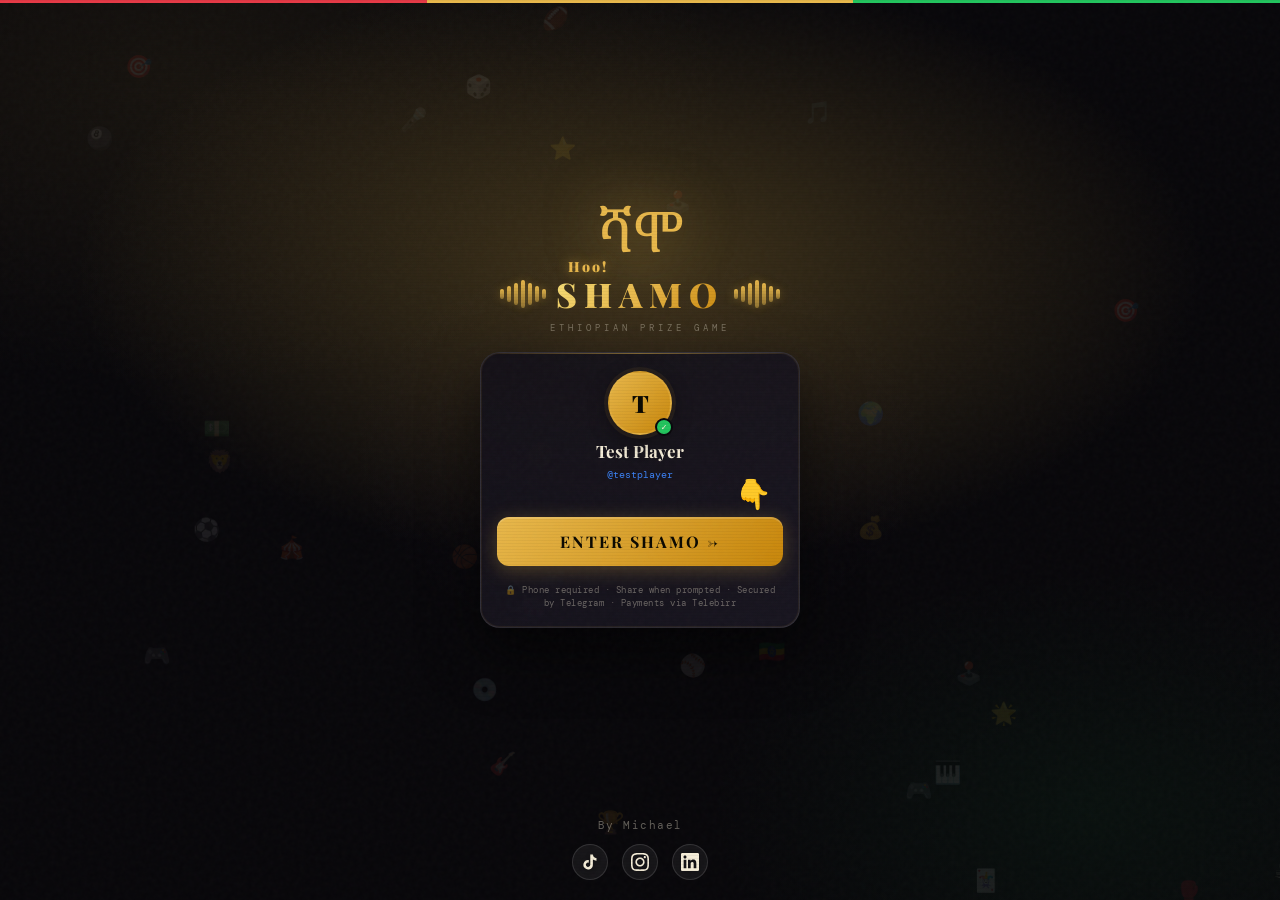
==== commit d920cd83: "game logic" ====
--- a/game/index.html
+++ b/game/index.html
@@ -2292,6 +2292,95 @@
     .q-prog-dot.cur {
       background: var(--gold);
       box-shadow: 0 0 6px var(--gold)
+    }
+
+    /* Accumulator meter + cash-out spin */
+    .acc-strip {
+      margin-bottom: 14px;
+      width: 100%;
+      position: relative;
+    }
+    .acc-stats {
+      font-size: 12px;
+      color: var(--muted);
+      margin-bottom: 8px;
+      text-align: center;
+      line-height: 1.5;
+    }
+    .acc-meter-wrap {
+      position: relative;
+      margin: 0 4px;
+    }
+    .acc-meter-track {
+      height: 12px;
+      border-radius: 6px;
+      background: var(--p3);
+      overflow: hidden;
+    }
+    .acc-meter-fill {
+      height: 100%;
+      width: 0%;
+      border-radius: 6px;
+      transition: width 0.5s ease, background 0.35s ease;
+      background: linear-gradient(90deg, var(--green2), var(--gold));
+    }
+    .acc-meter-fill.acc-shrink {
+      background: linear-gradient(90deg, var(--orange), var(--red2));
+    }
+    .acc-meter-val {
+      text-align: center;
+      font-size: 21px;
+      font-weight: 700;
+      color: var(--gold);
+      margin-top: 6px;
+      font-family: 'Playfair Display', serif;
+    }
+    .acc-meter-delta {
+      text-align: center;
+      font-size: 13px;
+      min-height: 22px;
+      font-weight: 700;
+    }
+    .acc-meter-delta.up { color: var(--green); }
+    .acc-meter-delta.down { color: var(--red); }
+    .acc-spin-btn {
+      width: 100%;
+      margin-top: 12px;
+      padding: 13px 12px;
+      border: none;
+      border-radius: 14px;
+      background: linear-gradient(135deg, #9a7209, var(--gold));
+      color: #0A0800;
+      font-weight: 800;
+      font-size: 14px;
+      letter-spacing: 0.04em;
+      cursor: pointer;
+      display: none;
+      font-family: 'DM Mono', monospace;
+    }
+    .acc-spin-btn.show { display: block; }
+    .acc-spin-btn.pulse { animation: accSpinPulse 1.4s ease-in-out infinite; }
+    .acc-spin-btn:disabled { opacity: 0.4; animation: none; }
+    @keyframes accSpinPulse {
+      0%, 100% { box-shadow: 0 0 0 0 rgba(232, 184, 75, 0.45); }
+      50% { box-shadow: 0 0 22px 6px rgba(232, 184, 75, 0.28); }
+    }
+    .acc-float-num {
+      position: absolute;
+      left: 50%;
+      top: -6px;
+      transform: translateX(-50%);
+      font-weight: 800;
+      font-size: 15px;
+      pointer-events: none;
+      animation: accFloatUp 0.85s ease-out forwards;
+      z-index: 2;
+    }
+    .acc-float-num.up { color: var(--green); }
+    .acc-float-num.down { color: var(--orange); }
+    @keyframes accFloatUp {
+      from { opacity: 1; transform: translateX(-50%) translateY(0); }
+      to { opacity: 0; transform: translateX(-50%) translateY(-36px); }
     }
 
     .q-sponsor-row {
@@ -3870,6 +3959,17 @@
         <div class="q-pill" id="qPill">Q1 / 10</div>
         <div class="q-timer" id="qTimer" title="Countdown from Admin Settings (Seconds per question)">0</div>
       </div>
+      <div class="acc-strip" id="accStrip" style="display:none" aria-hidden="true">
+        <div class="acc-stats" id="accStats"></div>
+        <div class="acc-meter-wrap">
+          <div class="acc-meter-track">
+            <div class="acc-meter-fill" id="accMeterFill"></div>
+          </div>
+          <div class="acc-meter-val" id="accMeterVal">0 ETB</div>
+          <div class="acc-meter-delta" id="accMeterDelta"></div>
+        </div>
+        <button type="button" class="acc-spin-btn" id="btnAccSpin" onclick="openAccumulatorWheel()">🎰 SPIN — 0 ETB</button>
+      </div>
       <div class="q-ic" id="qIc">🇪🇹</div>
       <div class="q-text" id="qText">Loading...</div>
       <div class="q-opts" id="qOpts"></div>
@@ -3884,19 +3984,29 @@
       <div class="wh-ptr">🔺</div>
       <div class="wh-countdown" id="wheelCountdown" aria-hidden="true"></div>
     </div>
-    <button class="spin-btn" id="spinBtn" onclick="doSpin()">SPIN !</button>
+    <button class="spin-btn" id="spinBtn" onclick="spinBtnClick()">SPIN !</button>
   </div>
 
   <!-- ═══ WIN POPUP ═══ -->
   <div class="ov" id="winPop">
     <div class="win-card">
       <div class="win-trophy" id="winTrophy">🏆</div>
-      <div class="win-title">Correct!</div>
-      <div class="win-sub" id="winName">You earned</div>
-      <div class="win-amt" id="winAmt">0 ETB</div>
-      <div class="win-tot">Total so far: <span id="winTotal">0 ETB</span></div>
-      <div class="win-bal">💰 Balance: <span id="winBal">0 ETB</span></div>
+      <div class="win-title" id="winTitleMain">Correct!</div>
+      <div id="winAccDual" style="display:none;text-align:center;padding:.2rem 0 .6rem">
+        <div style="font-size:.72rem;color:var(--muted);letter-spacing:.06em;text-transform:uppercase">You won this game</div>
+        <div class="win-amt" id="winAccPrize" style="margin:.25rem 0">0 ETB</div>
+        <div style="font-size:.72rem;color:var(--muted);margin-top:.5rem;letter-spacing:.06em;text-transform:uppercase">Your wallet balance</div>
+        <div style="font-size:1.15rem;font-weight:800;color:var(--gold);margin:.2rem 0" id="winAccWallet">0 ETB</div>
+        <div style="font-size:.65rem;color:var(--muted)">(includes previous winnings)</div>
+      </div>
+      <div id="winClassicBlock">
+        <div class="win-sub" id="winName">You earned</div>
+        <div class="win-amt" id="winAmt">0 ETB</div>
+        <div class="win-tot">Total so far: <span id="winTotal">0 ETB</span></div>
+        <div class="win-bal">💰 Balance: <span id="winBal">0 ETB</span></div>
+      </div>
       <button class="win-next-btn" id="winNextBtn" onclick="nextQ()">Next Question →</button>
+      <button type="button" class="win-next-btn" id="winWithdrawBtn" style="display:none;margin-top:8px;background:rgba(34,197,94,.12);border:1px solid rgba(34,197,94,.35)">💸 Withdraw now</button>
     </div>
   </div>
 
@@ -4052,6 +4162,7 @@
         if (!r.ok) return;
         const user = await r.json();
         dbUser = user;
+        if (user.balance != null) { S.balance = parseFloat(user.balance) || 0; }
         localStorage.setItem('shamo_player', JSON.stringify(dbUser));
         if (user.games_played != null) { S.gamesPlayed = parseInt(user.games_played, 10) || 0; localStorage.setItem('shamo_gp', S.gamesPlayed); }
         if (user.games_won != null) { S.gamesWon = parseInt(user.games_won, 10) || 0; localStorage.setItem('shamo_gw', S.gamesWon); }
@@ -4110,7 +4221,7 @@
       qrToken: null, qrData: null, scanStream: null, scanning: false,
       wrongCount: 0,
       answeredIds: [],   // question IDs answered this session (no-repeat rule)
-      gameConfig: { seconds_per_question: 4, max_wrong_answers: 3, questions_per_game: 10 }
+      gameConfig: { seconds_per_question: 4, max_wrong_answers: 3, questions_per_game: 10, accumulator: null }
     };
 
     // ═══ PARTICLES ═══
@@ -4244,8 +4355,9 @@
         } catch (e) { shamoWarn('game-config fetch', e); }
         S.gameConfig = {
           seconds_per_question: gameConfigResp.seconds_per_question ?? 4,
-          max_wrong_answers: gameConfigResp.max_wrong_answers ?? 3,
-          questions_per_game: gameConfigResp.questions_per_game ?? 10
+          max_wrong_answers: Math.max(1, Math.min(10, gameConfigResp.max_wrong_answers ?? 3)),
+          questions_per_game: gameConfigResp.questions_per_game ?? 10,
+          accumulator: null
         };
         var isMaintenance = gameConfigResp.maintenance_mode === true || gameConfigResp.maintenance_mode === 'true';
         if (isMaintenance) {
@@ -4560,29 +4672,121 @@
           const cfg = await r.json();
           S.gameConfig = {
             seconds_per_question: cfg.seconds_per_question ?? 4,
-            max_wrong_answers: cfg.max_wrong_answers ?? 3,
-            questions_per_game: cfg.questions_per_game ?? 10
+            max_wrong_answers: Math.max(1, Math.min(10, cfg.max_wrong_answers ?? 3)),
+            questions_per_game: cfg.questions_per_game ?? 10,
+            accumulator: null
           };
           applyGameConfigToDOM();
         }
       } catch (e) { shamoWarn('loadGameConfig', e); }
     }
 
+    function mergeGameConfigFromApi(gc) {
+      if (!gc) return;
+      S.gameConfig = S.gameConfig || {};
+      S.gameConfig.seconds_per_question = Math.max(3, Math.min(30, gc.seconds_per_question ?? S.gameConfig.seconds_per_question ?? 4));
+      const mw = gc.max_wrong_answers != null ? gc.max_wrong_answers : S.gameConfig.max_wrong_answers;
+      S.gameConfig.max_wrong_answers = Math.max(1, Math.min(999, mw ?? 3));
+      S.gameConfig.questions_per_game = gc.questions_per_game ?? S.gameConfig.questions_per_game ?? 10;
+      S.gameConfig.accumulator = gc.accumulator || null;
+      applyGameConfigToDOM();
+    }
+
+    function isAccGame() {
+      return !!(S.gameConfig && S.gameConfig.accumulator && S.gameConfig.accumulator.enabled);
+    }
+
     function applyGameConfigToDOM() {
-      if (!S.gameConfig) S.gameConfig = { seconds_per_question: 4, max_wrong_answers: 3, questions_per_game: 10 };
+      if (!S.gameConfig) S.gameConfig = { seconds_per_question: 4, max_wrong_answers: 3, questions_per_game: 10, accumulator: null };
       const c = S.gameConfig;
       const sec = Math.max(3, Math.min(30, c.seconds_per_question ?? 4));
-      const wrong = c.max_wrong_answers ?? 3;
+      const wrongRaw = Math.max(1, Math.min(999, c.max_wrong_answers ?? 3));
+      const accOn = c.accumulator && c.accumulator.enabled;
+      const wrongDisp = accOn ? '—' : Math.min(10, wrongRaw);
+      S.gameConfig.max_wrong_answers = wrongRaw;
       const qs = c.questions_per_game ?? 10;
       const set = (id, val) => { const el = document.getElementById(id); if (el) el.textContent = val; };
       set('homeSecVal', sec);
       set('homeQuestionsVal', qs);
-      set('homeWrongVal', wrong);
-      set('homeWrongTitle', wrong);
+      set('homeWrongVal', wrongDisp);
+      set('homeWrongTitle', wrongDisp);
       set('joinSecVal', sec);
-      set('joinWrongVal', wrong);
-      set('blockedWrongVal', wrong);
-      set('blockedWrongRule', wrong);
+      set('joinWrongVal', wrongDisp);
+      set('blockedWrongVal', wrongDisp);
+      set('blockedWrongRule', wrongDisp);
+      const jrw = document.getElementById('joinRuleWrong');
+      if (jrw) {
+        if (accOn) {
+          const a = c.accumulator;
+          jrw.innerHTML = '<b>Meter mode</b> — skill builds your prize; wrong answers lower it. Spin after <b>' + (a.min_cashout_questions || 5) + '</b> questions.';
+        } else {
+          jrw.innerHTML = '<b><span>' + wrongDisp + '</span> wrong answers = Game Over</b> — Keep your earnings';
+        }
+      }
+    }
+
+    function accMeterPercent(meter, acc) {
+      const lo = Math.max(0, parseFloat(acc.min_prize_etb) || 0);
+      const hi = Math.max(lo + 0.01, parseFloat(acc.meter_ceiling_etb) || 500);
+      const m = Math.max(lo, Math.min(hi, parseFloat(meter) || 0));
+      return Math.round(((m - lo) / (hi - lo)) * 100);
+    }
+
+    function updateAccStrip(meterDeltaFlash) {
+      const strip = document.getElementById('accStrip');
+      const fill = document.getElementById('accMeterFill');
+      const valEl = document.getElementById('accMeterVal');
+      const deltaEl = document.getElementById('accMeterDelta');
+      const btn = document.getElementById('btnAccSpin');
+      const stats = document.getElementById('accStats');
+      if (!strip || !isAccGame()) {
+        if (strip) { strip.style.display = 'none'; strip.setAttribute('aria-hidden', 'true'); }
+        return;
+      }
+      const acc = S.gameConfig.accumulator;
+      const qa = Number(S.session && S.session.questions_answered) || 0;
+      const cc = Number(S.session && S.session.correct_count) || 0;
+      const wc = Number(S.session && S.session.wrong_count) || 0;
+      const meter = parseFloat(S.session && S.session.prize_meter_etb) || 0;
+      const total = parseInt(acc.total_questions, 10) || 20;
+      const minSpin = parseInt(acc.min_cashout_questions, 10) || 5;
+      const allowMid = acc.allow_cashout_mid_game !== false;
+      const canSpin = qa >= minSpin && (allowMid || qa >= total);
+
+      strip.style.display = 'block';
+      strip.setAttribute('aria-hidden', 'false');
+      if (stats) stats.innerHTML = 'Question <b>' + Math.min(total, qa + 1) + '</b> of <b>' + total + '</b> &nbsp;·&nbsp; ✅ ' + cc + ' correct &nbsp; ❌ ' + wc + ' wrong';
+      const pct = accMeterPercent(meter, acc);
+      if (fill) {
+        fill.style.width = pct + '%';
+        fill.classList.toggle('acc-shrink', meterDeltaFlash < 0);
+        if (meterDeltaFlash > 0) setTimeout(function() { fill.classList.remove('acc-shrink'); }, 400);
+      }
+      if (valEl) valEl.textContent = (Math.round(meter * 100) / 100) + ' ETB';
+      if (deltaEl) {
+        if (meterDeltaFlash && meterDeltaFlash !== 0) {
+          deltaEl.textContent = (meterDeltaFlash > 0 ? '+' : '') + meterDeltaFlash + ' ETB';
+          deltaEl.className = 'acc-meter-delta ' + (meterDeltaFlash > 0 ? 'up' : 'down');
+        } else {
+          deltaEl.textContent = '';
+          deltaEl.className = 'acc-meter-delta';
+        }
+      }
+      if (btn) {
+        btn.textContent = '🎰 SPIN — ' + (Math.round(meter * 100) / 100) + ' ETB';
+        btn.classList.toggle('show', canSpin);
+        btn.classList.toggle('pulse', canSpin && meter > 0);
+        btn.disabled = !canSpin || meter <= 0;
+      }
+    }
+
+    function accFloatingDelta(parentEl, delta) {
+      if (!parentEl || !delta) return;
+      const span = document.createElement('span');
+      span.className = 'acc-float-num ' + (delta > 0 ? 'up' : 'down');
+      span.textContent = (delta > 0 ? '+' : '') + delta + ' ETB';
+      parentEl.appendChild(span);
+      setTimeout(function() { try { span.remove(); } catch (e) {} }, 900);
     }
 
     function showShell() {
@@ -4691,9 +4895,13 @@
     }
 
     function getAvailableBalance() {
+      if (dbUser && dbUser.balance != null && dbUser.balance !== '') {
+        var x = parseFloat(dbUser.balance);
+        if (!Number.isNaN(x)) return x;
+      }
       var _bs = S.balanceSummary;
-      var bal = (_bs && _bs.available_balance != null) ? _bs.available_balance : 0;
-      return bal;
+      var bal = (_bs && _bs.available_balance != null) ? parseFloat(_bs.available_balance) : 0;
+      return Number.isNaN(bal) ? 0 : bal;
     }
     function updateBalanceDisplay() {
       var bal = getAvailableBalance();
@@ -4767,6 +4975,11 @@
           if (data.games_played != null) { S.gamesPlayed = parseInt(data.games_played, 10) || 0; localStorage.setItem('shamo_gp', S.gamesPlayed); }
           if (data.games_won != null) { S.gamesWon = parseInt(data.games_won, 10) || 0; localStorage.setItem('shamo_gw', S.gamesWon); }
           if (data.current_streak != null) { S.streak = parseInt(data.current_streak, 10) || 0; localStorage.setItem('shamo_sk', S.streak); }
+          var wb = data.wallet_balance != null ? data.wallet_balance : data.available_balance;
+          if (wb != null && dbUser) {
+            dbUser.balance = parseFloat(wb);
+            try { localStorage.setItem('shamo_player', JSON.stringify(dbUser)); } catch (e) {}
+          }
         }
         shamoLog('loadBalanceSummary ok', S.balanceSummary);
       } catch (e) { shamoErr('loadBalanceSummary', e); S.balanceSummary = null; }
@@ -5063,7 +5276,10 @@
           var opts = (q.options || []).sort(function(a, b) { return (a.sort_order || 0) - (b.sort_order || 0); });
           return Object.assign({}, q, { options: opts });
         });
-        S.questions = shuffleArray(S.questions);
+        var g0 = S.activeGame;
+        if (!(g0 && g0.acc_total_questions != null && parseInt(g0.acc_total_questions, 10) >= 5)) {
+          S.questions = shuffleArray(S.questions);
+        }
       }).catch(function(qe) { shamoWarn('Q preload', qe); S.questions = S.questions || []; });
     }
 
@@ -5446,7 +5662,8 @@
       // Game info
       document.getElementById('joinGameTitle').textContent = game.title || 'SHAMO Game';
       document.getElementById('joinPool').textContent = (game.prize_pool_remaining || game.prize_pool_etb || 0).toFixed(0) + ' ETB';
-      document.getElementById('joinQCount').textContent = (S.questions && S.questions.length) ? S.questions.length : ((S.gameConfig && S.gameConfig.questions_per_game) || 10);
+      var accN = game && game.acc_total_questions;
+      document.getElementById('joinQCount').textContent = (accN != null && parseInt(accN, 10) >= 5) ? String(parseInt(accN, 10)) : ((S.questions && S.questions.length) ? S.questions.length : ((S.gameConfig && S.gameConfig.questions_per_game) || 10));
       document.getElementById('joinPlayers').textContent = game.total_players || 0;
       const jsv = document.getElementById('joinSecVal'); if (jsv) jsv.textContent = (S.gameConfig && S.gameConfig.seconds_per_question) || 4;
       const jwv = document.getElementById('joinWrongVal'); if (jwv) jwv.textContent = (S.gameConfig && S.gameConfig.max_wrong_answers) || 3;
@@ -5486,10 +5703,7 @@
         });
         const data = await r.json().catch(() => ({}));
         if (data.already_played || data.cooldown) {
-          if (data.game_config) {
-            S.gameConfig = { seconds_per_question: data.game_config.seconds_per_question ?? 4, max_wrong_answers: data.game_config.max_wrong_answers ?? 3, questions_per_game: data.game_config.questions_per_game ?? 10 };
-            applyGameConfigToDOM();
-          }
+          if (data.game_config) mergeGameConfigFromApi(data.game_config);
           if (data.cooldown && !data.reason) data.reason = 'Game over — ' + ((S.gameConfig && S.gameConfig.max_wrong_answers) || 3) + ' wrong answers';
           nav('pgScan', 'fnScan');
           document.getElementById('scanIdle').style.display = 'none';
@@ -5500,10 +5714,8 @@
           return;
         }
         S.session = data.session;
-        if (data.game_config) {
-          S.gameConfig = { seconds_per_question: data.game_config.seconds_per_question ?? 4, max_wrong_answers: data.game_config.max_wrong_answers ?? 3, questions_per_game: data.game_config.questions_per_game ?? 10 };
-          applyGameConfigToDOM();
-        }
+        if (data.session && typeof data.session.wrong_count === 'number') S.wrongCount = data.session.wrong_count;
+        if (data.game_config) mergeGameConfigFromApi(data.game_config);
         S.qrData = { game: game };
         S.qrToken = null;
         S.questions = await loadQuestionsForGame(game.id, data.session?.id);
@@ -5511,7 +5723,7 @@
           ...q,
           options: (q.options || []).sort((a, b) => (a.sort_order || 0) - (b.sort_order || 0))
         }));
-        S.questions = shuffleArray(S.questions);
+        if (!isAccGame()) S.questions = shuffleArray(S.questions);
         if (!S.questions.length) { toast('No questions for this game', 'error'); return; }
         S.answeredIds = data.answered_question_ids || [];
         startGameWithoutScan();
@@ -5541,7 +5753,9 @@
           ...q,
           options: (q.options || []).sort((a, b) => (a.sort_order || 0) - (b.sort_order || 0))
         }));
-        S.questions = shuffleArray(S.questions);
+        if (!(game && game.acc_total_questions != null && parseInt(game.acc_total_questions, 10) >= 5)) {
+          S.questions = shuffleArray(S.questions);
+        }
       } catch (e) { console.warn('Q load:', e); S.questions = []; }
       if (!S.questions.length) { hideLoading(); toast('No questions found for this game', 'error'); return; }
 
@@ -5590,17 +5804,24 @@
           })
         });
         const sessData = await sessRes.json().catch(() => ({}));
+        if (sessData.already_played || sessData.cooldown) {
+          if (sessData.game_config) mergeGameConfigFromApi(sessData.game_config);
+          const mw = (S.gameConfig && S.gameConfig.max_wrong_answers) || 3;
+          if (sessData.cooldown && !sessData.reason) sessData.reason = 'Game over — ' + mw + ' wrong answers';
+          hideLoading();
+          nav('pgScan', 'fnScan');
+          document.getElementById('scanIdle').style.display = 'none';
+          document.getElementById('scanActive').style.display = 'none';
+          document.getElementById('scanAttend').style.display = 'none';
+          document.getElementById('scanBlocked').style.display = 'flex';
+          toast(sessData.reason || 'You cannot play this game again', 'info');
+          return;
+        }
         if (sessData.session) {
           S.session = sessData.session;
           S.answeredIds = sessData.answered_question_ids || [];
-          if (sessData.game_config) {
-            S.gameConfig = {
-              seconds_per_question: sessData.game_config.seconds_per_question ?? 4,
-              max_wrong_answers: sessData.game_config.max_wrong_answers ?? 3,
-              questions_per_game: sessData.game_config.questions_per_game ?? 10
-            };
-            applyGameConfigToDOM();
-          }
+          if (typeof sessData.session.wrong_count === 'number') S.wrongCount = sessData.session.wrong_count;
+          if (sessData.game_config) mergeGameConfigFromApi(sessData.game_config);
         } else {
           hideLoading();
           toast(sessData.reason || sessData.detail || 'Could not start game session — try again or rescan QR', 'error', 5000);
@@ -5619,7 +5840,8 @@
 
     // ═══ GAME ═══
     async function startGame() {
-      S.totalEarned = 0; S.currentQIndex = 0; S.wrongCount = 0;
+      S.totalEarned = 0; S.currentQIndex = 0;
+      S.wrongCount = (S.session && typeof S.session.wrong_count === 'number') ? S.session.wrong_count : 0;
       if (!S.answeredIds || !S.answeredIds.length) S.answeredIds = getAnsweredQuestions(S.session?.id || '');
       if (tg) tg.HapticFeedback?.impactOccurred('medium');
 
@@ -5639,10 +5861,8 @@
           if (d.session) {
             S.session = d.session;
             S.answeredIds = d.answered_question_ids || [];
-            if (d.game_config) {
-              S.gameConfig = { seconds_per_question: d.game_config.seconds_per_question ?? 4, max_wrong_answers: d.game_config.max_wrong_answers ?? 3, questions_per_game: d.game_config.questions_per_game ?? 10 };
-              applyGameConfigToDOM();
-            }
+            if (typeof d.session.wrong_count === 'number') S.wrongCount = d.session.wrong_count;
+            if (d.game_config) mergeGameConfigFromApi(d.game_config);
           }
         } catch (e) { console.warn('Session:', e); }
       }
@@ -5653,27 +5873,77 @@
       }
 
       S.questions = S.questions.filter(q => !S.answeredIds.includes(q.id));
-      if (!S.questions.length) { showCollect(); return; }
+      if (!S.questions.length) {
+        if (isAccGame()) { maybeAccEndQuestions(); return; }
+        showCollect();
+        return;
+      }
+      const maxW = Math.max(1, Math.min(10, (S.gameConfig && S.gameConfig.max_wrong_answers) || 3));
+      const wcStart = (S.session && typeof S.session.wrong_count === 'number') ? S.session.wrong_count : (S.wrongCount || 0);
+      if (!isAccGame() && wcStart >= maxW) {
+        showGameOver('wrong', true);
+        return;
+      }
       loadQ();
+    }
+
+    function maybeAccEndQuestions() {
+      if (!S.session) { showCollect(); return; }
+      updateAccStrip(0);
+      var meter = parseFloat(S.session.prize_meter_etb) || 0;
+      var acc = S.gameConfig.accumulator;
+      var qa = S.session.questions_answered || 0;
+      var total = (acc && acc.total_questions) || 20;
+      var minSpin = (acc && acc.min_cashout_questions) || 5;
+      var allowMid = !acc || acc.allow_cashout_mid_game !== false;
+      var canSpin = qa >= minSpin && (allowMid || qa >= total);
+      if (canSpin && meter > 0) {
+        toast('All questions done — cash out with SPIN! 🎰', 'success', 2800);
+        openAccumulatorWheel();
+      } else {
+        showCollect();
+      }
     }
 
     function startGameWithoutScan() {
       document.getElementById('scanAttend').style.display = 'none';
       document.getElementById('joinOv').classList.remove('show');
-      S.totalEarned = 0; S.currentQIndex = 0; S.wrongCount = 0;
+      S.totalEarned = 0; S.currentQIndex = 0;
+      S.wrongCount = (S.session && typeof S.session.wrong_count === 'number') ? S.session.wrong_count : 0;
       S.questions = S.questions.filter(q => !S.answeredIds.includes(q.id));
-      if (!S.questions.length) { showCollect(); return; }
+      if (!S.questions.length) {
+        if (isAccGame()) { maybeAccEndQuestions(); return; }
+        showCollect();
+        return;
+      }
+      const maxW2 = Math.max(1, Math.min(10, (S.gameConfig && S.gameConfig.max_wrong_answers) || 3));
+      const wc2 = (S.session && typeof S.session.wrong_count === 'number') ? S.session.wrong_count : (S.wrongCount || 0);
+      if (!isAccGame() && wc2 >= maxW2) {
+        showGameOver('wrong', true);
+        return;
+      }
       if (tg) tg.HapticFeedback?.impactOccurred('medium');
       loadQ();
     }
 
     function loadQ() {
-      if (S.currentQIndex >= S.questions.length) { showCollect(); return; }
+      const maxWrong = Math.max(1, Math.min(10, (S.gameConfig && S.gameConfig.max_wrong_answers) || 3));
+      const wcNow = getWrongCountLive();
+      if (!isAccGame() && wcNow >= maxWrong) {
+        showGameOver('wrong', true);
+        return;
+      }
+      if (S.currentQIndex >= S.questions.length) {
+        if (isAccGame()) { maybeAccEndQuestions(); return; }
+        showCollect();
+        return;
+      }
       const q = S.questions[S.currentQIndex];
       // RULE 2: Skip if somehow already answered (double-safety)
       if (S.answeredIds.includes(q.id)) { S.currentQIndex++; loadQ(); return; }
-      const total = S.questions.length;
-      const cur = S.currentQIndex + 1;
+      const total = isAccGame() ? ((S.gameConfig.accumulator && S.gameConfig.accumulator.total_questions) || S.questions.length) : S.questions.length;
+      const qa0 = S.session ? (Number(S.session.questions_answered) || 0) : 0;
+      const cur = isAccGame() ? Math.min(total, qa0 + 1) : (S.currentQIndex + 1);
       // Progress bar
       document.getElementById('qProg').innerHTML = S.questions.map((_, i) => `<div class="q-prog-dot ${i < S.currentQIndex ? 'done' : i === S.currentQIndex ? 'cur' : ''}"></div>`).join('');
       document.getElementById('qPill').textContent = `Q${cur} / ${total}`;
@@ -5724,13 +5994,23 @@
                 session_id: S.session.id, user_id: dbUser.id, game_id: S.activeGame.id,
                 question_id: q.id, question_number: cur, time_taken_ms: QUESTION_SEC * 1000
               })
-            }).then(r => r.json()).then(d => { if (d.session) S.session = d.session; if (typeof d.wrong_count === 'number') S.wrongCount = d.wrong_count; }).catch(() => {});
+            }).then(r => r.json()).then(function(d) {
+              if (d.session) S.session = d.session;
+              if (typeof d.wrong_count === 'number') S.wrongCount = d.wrong_count;
+              else if (d.session && typeof d.session.wrong_count === 'number') S.wrongCount = d.session.wrong_count;
+              if (isAccGame()) {
+                var mw = document.querySelector('.acc-meter-wrap');
+                if (d.meter_change != null && mw) accFloatingDelta(mw, d.meter_change);
+                updateAccStrip(typeof d.meter_change === 'number' ? d.meter_change : 0);
+              }
+            }).catch(() => {});
           }
           playWrongSound();
           setTimeout(() => { qOv.classList.remove('show'); onWrong('timeout'); }, 700);
         }
       }, 1000);
       qOv.classList.add('show');
+      updateAccStrip(0);
     }
 
     async function answerQ(chosen, optId, optLetter) {
@@ -5776,6 +6056,11 @@
           correctOptionId = ansData.correct_option_id || null;
           if (ansData.session) S.session = ansData.session;
           if (typeof ansData.wrong_count === 'number') S.wrongCount = ansData.wrong_count;
+          if (isAccGame()) {
+            var mw2 = document.querySelector('.acc-meter-wrap');
+            if (ansData.meter_change != null && mw2) accFloatingDelta(mw2, ansData.meter_change);
+            updateAccStrip(typeof ansData.meter_change === 'number' ? ansData.meter_change : 0);
+          }
         } catch (e) { console.warn('Answer submit:', e); }
       } else if (dbUser?.id && !S.session?.id) {
         toast('No session — cannot save answer. Rescan QR.', 'error', 4000);
@@ -5790,21 +6075,44 @@
       }
       if (tg) tg.HapticFeedback?.notificationOccurred(isCorrect ? 'success' : 'error');
 
-      if (isCorrect) {
-        setTimeout(() => { qOv.classList.remove('show'); showWheel(); }, 600);
+          if (isCorrect) {
+        setTimeout(function() {
+          qOv.classList.remove('show');
+          if (isAccGame()) {
+            S.currentQIndex++;
+            loadQ();
+          } else {
+            showWheel();
+          }
+        }, 600);
       } else {
         setTimeout(() => { qOv.classList.remove('show'); onWrong('wrong'); }, 1000);
       }
     }
 
+    /** Server updates wrong_count via /game/answer — never double-increment client-side. */
+    function getWrongCountLive() {
+      if (typeof S.wrongCount === 'number') return S.wrongCount;
+      if (S.session && typeof S.session.wrong_count === 'number') return S.session.wrong_count;
+      return 0;
+    }
+
     function onWrong(reason) {
-      const maxWrong = (S.gameConfig && S.gameConfig.max_wrong_answers) || 3;
-      S.wrongCount = (S.wrongCount || 0) + 1;
-      if (S.wrongCount >= maxWrong) {
+      if (isAccGame()) {
+        if (S.session && typeof S.session.wrong_count === 'number') S.wrongCount = S.session.wrong_count;
+        toast(reason === 'timeout' ? 'Time\'s up — meter dropped' : 'Wrong — meter dropped', 'info', 2000);
+        S.currentQIndex++;
+        setTimeout(() => { document.getElementById('qOv').classList.remove('show'); loadQ(); }, 1200);
+        return;
+      }
+      const maxWrong = Math.max(1, Math.min(10, (S.gameConfig && S.gameConfig.max_wrong_answers) || 3));
+      if (S.session && typeof S.session.wrong_count === 'number') S.wrongCount = S.session.wrong_count;
+      const wc = getWrongCountLive();
+      if (wc >= maxWrong) {
         showGameOver(reason, true);
       } else {
-        const left = maxWrong - S.wrongCount;
-        toast(left === 2 ? '2 chances left' : '1 chance left', 'info', 2000);
+        const left = maxWrong - wc;
+        toast(left === 1 ? '1 chance left' : left + ' chances left', 'info', 2000);
         S.currentQIndex++;
         setTimeout(() => { document.getElementById('qOv').classList.remove('show'); loadQ(); }, 1200);
       }
@@ -5847,7 +6155,43 @@
       ctx.fillStyle = 'var(--cream)'; ctx.font = 'bold 14px Playfair Display,serif';
       ctx.textAlign = 'center'; ctx.textBaseline = 'middle'; ctx.fillText('ሻ', cx, cy + 1);
     }
+    function openAccumulatorWheel() {
+      S._accSpinMode = true;
+      var meter = parseFloat(S.session && S.session.prize_meter_etb) || 0;
+      var acc = S.gameConfig.accumulator;
+      var qa = S.session ? (S.session.questions_answered || 0) : 0;
+      var total = (acc && acc.total_questions) || 20;
+      var minSpin = (acc && acc.min_cashout_questions) || 5;
+      var allowMid = !acc || acc.allow_cashout_mid_game !== false;
+      if (qa < minSpin) {
+        toast('Answer at least ' + minSpin + ' questions first', 'info');
+        S._accSpinMode = false;
+        return;
+      }
+      if (!allowMid && qa < total) {
+        toast('Finish all ' + total + ' questions before spin', 'info');
+        S._accSpinMode = false;
+        return;
+      }
+      if (meter <= 0) {
+        toast('Nothing to cash out', 'info');
+        S._accSpinMode = false;
+        return;
+      }
+      S.spinning = false;
+      S.wheelSegs = [{ a: meter, l: (Math.round(meter * 100) / 100) + ' ETB', tc: '#D4A017' }];
+      drawWheel(S.wheelAngle);
+      document.getElementById('spinBtn').disabled = false;
+      document.getElementById('wheelOv').classList.add('show');
+    }
+
+    function spinBtnClick() {
+      if (S._accSpinMode) doAccumulatorSpin();
+      else doSpin();
+    }
+
     function showWheel() {
+      S._accSpinMode = false;
       S.spinning = false;
       S.wheelSegs = _shuffleSegs(_buildBaseSegs());
       drawWheel(S.wheelAngle);
@@ -5924,8 +6268,144 @@
       });
     }
 
+    function doAccumulatorSpin() {
+      if (S.spinning) return;
+      var meter = parseFloat(S.session && S.session.prize_meter_etb) || 0;
+      if (meter <= 0) { toast('Nothing to cash out', 'info'); return; }
+      S.spinning = true;
+      document.getElementById('spinBtn').disabled = true;
+      playSpinSound();
+      if (tg) tg.HapticFeedback?.impactOccurred('heavy');
+      runWheelCountdown();
+      var segs = S.wheelSegs || [{ a: meter, l: (Math.round(meter * 100) / 100) + ' ETB', tc: '#D4A017' }];
+      S.wheelSegs = segs;
+      var N = segs.length;
+      var arc = 2 * Math.PI / N;
+      var chosen = 0;
+      S.wonSeg = segs[chosen];
+      var mid = chosen * arc + arc / 2;
+      var targetAngle = -Math.PI / 2 - mid;
+      var sa = S.wheelAngle;
+      var normalizedSa = ((sa % (2 * Math.PI)) + 2 * Math.PI) % (2 * Math.PI);
+      var baseRot = targetAngle - normalizedSa;
+      var fullSpins = 2 * Math.PI * (7 + Math.floor(Math.random() * 3));
+      var totalRot = baseRot + fullSpins;
+      var t0 = null;
+      var dur = 2800;
+      var ease = function(t) { return 1 - Math.pow(1 - t, 3.5); };
+      requestAnimationFrame(function frame(ts) {
+        if (!t0) t0 = ts;
+        var t = Math.min((ts - t0) / dur, 1);
+        S.wheelAngle = sa + totalRot * ease(t);
+        drawWheel(S.wheelAngle);
+        if (t < 1) requestAnimationFrame(frame);
+        else {
+          S.spinning = false;
+          S._accSpinMode = false;
+          if (tg) tg.HapticFeedback?.notificationOccurred('success');
+          var prize = S.wonSeg.a;
+          flashFx('#E8B84B');
+          confetti('#E8B84B', 55);
+          if (dbUser && dbUser.id && S.session && S.session.id) {
+            fetch(API_BASE + '/shamo/api/game/spin', {
+              method: 'POST',
+              headers: { 'Content-Type': 'application/json' },
+              body: JSON.stringify({
+                session_id: S.session.id,
+                user_id: dbUser.id,
+                game_id: S.activeGame.id,
+                question_number: 10,
+                segment_label: 'Accumulator cashout',
+                amount_etb: prize,
+                accumulator_cashout: true
+              })
+            }).then(function(r) { return r.json().then(function(j) { return { ok: r.ok, j: j }; }); })
+              .then(function(res) {
+                var data = res.j || {};
+                var credited = parseFloat(data.prize_amount != null ? data.prize_amount : data.amount_credited);
+                if (Number.isNaN(credited)) credited = prize;
+                var nb = parseFloat(data.new_balance);
+                if (data.user && data.user.balance != null) nb = parseFloat(data.user.balance);
+                if (!Number.isNaN(nb)) {
+                  S.balance = nb;
+                  if (dbUser) {
+                    dbUser.balance = nb;
+                    try { localStorage.setItem('shamo_player', JSON.stringify(dbUser)); } catch (e) {}
+                  }
+                }
+                S.totalEarned = credited;
+                S.wonSeg = { a: credited, l: (Math.round(credited * 100) / 100) + ' ETB', tc: '#E8B84B' };
+                if (data.message) toast(String(data.message), 'success', 3500);
+                loadBalanceSummary();
+                loadSpins();
+                var walletShow = !Number.isNaN(nb) ? nb : getAvailableBalance();
+                setTimeout(function() {
+                  document.getElementById('wheelOv').classList.remove('show');
+                  showWinAccCashout(credited, walletShow);
+                }, 700);
+              }).catch(function() {
+                S.totalEarned = prize;
+                setTimeout(function() {
+                  document.getElementById('wheelOv').classList.remove('show');
+                  showWinAccCashout(prize, getAvailableBalance());
+                }, 700);
+              });
+          } else {
+            setTimeout(function() {
+              document.getElementById('wheelOv').classList.remove('show');
+              S.totalEarned = prize;
+              showWinAccCashout(prize, getAvailableBalance());
+            }, 700);
+          }
+        }
+      });
+    }
+
+    function showWinAccCashout(prizeAmt, walletBal) {
+      var seg = S.wonSeg || { a: 0 };
+      var p = prizeAmt != null ? parseFloat(prizeAmt) : parseFloat(seg.a) || 0;
+      var w = walletBal != null ? parseFloat(walletBal) : getAvailableBalance();
+      document.getElementById('winTrophy').textContent = '🎉';
+      var tm = document.getElementById('winTitleMain');
+      if (tm) tm.textContent = 'Congratulations!';
+      var dual = document.getElementById('winAccDual');
+      var classic = document.getElementById('winClassicBlock');
+      if (dual && classic) {
+        dual.style.display = 'block';
+        classic.style.display = 'none';
+        document.getElementById('winAccPrize').textContent = (Math.round(p * 100) / 100) + ' ETB 🏆';
+        document.getElementById('winAccWallet').textContent = (Math.round(w * 100) / 100) + ' ETB 💰';
+      }
+      var nb = document.getElementById('winNextBtn');
+      nb.textContent = '🎮 View games';
+      nb.onclick = function() {
+        document.getElementById('winPop').classList.remove('show');
+        showCollect();
+      };
+      var wb = document.getElementById('winWithdrawBtn');
+      if (wb) {
+        wb.style.display = 'block';
+        wb.onclick = function() {
+          document.getElementById('winPop').classList.remove('show');
+          nav('pgProfile', 'fnProfile');
+          refetchMe().then(function() { loadBalanceSummary(); updateUI(); }).catch(function() { loadBalanceSummary(); updateUI(); });
+        };
+      }
+      saveState();
+      loadBalanceSummary().then(updateUI).catch(function() { updateUI(); });
+      document.getElementById('winPop').classList.add('show');
+    }
+
     // ═══ WIN SCREEN ═══
     function showWin() {
+      var dual = document.getElementById('winAccDual');
+      var classic = document.getElementById('winClassicBlock');
+      var tm = document.getElementById('winTitleMain');
+      if (dual) dual.style.display = 'none';
+      if (classic) classic.style.display = 'block';
+      if (tm) tm.textContent = 'Correct!';
+      var wb = document.getElementById('winWithdrawBtn');
+      if (wb) wb.style.display = 'none';
       const seg = S.wonSeg;
       document.getElementById('winTrophy').textContent = seg.a >= 500 ? '🏆' : seg.a >= 200 ? '🎉' : '⭐';
       document.getElementById('winName').textContent = S.playerName + ' earned';
@@ -5948,12 +6428,14 @@
 
     // ═══ GAME OVER ═══
     function showGameOver(reason, locked) {
+      const mw = Math.max(1, Math.min(10, (S.gameConfig && S.gameConfig.max_wrong_answers) || 3));
       const subs = {
         'timeout': '⏱ Time ran out — game over!',
         'wrong':   '❌ Wrong answer — game over!',
         'cooldown':'Game over — you can no longer play this game'
       };
-      document.getElementById('goSub').textContent = (subs[reason] || 'Game over') + (S.totalEarned > 0 ? '\nYou keep your earnings! 💰' : '');
+      const capHint = '\n(' + mw + ' wrong / time-out' + (mw === 1 ? '' : 's') + ' allowed — from Game Settings)';
+      document.getElementById('goSub').textContent = (subs[reason] || 'Game over') + capHint + (S.totalEarned > 0 ? '\nYou keep your earnings! 💰' : '');
       document.getElementById('goEarned').textContent = S.totalEarned > 0 ? 'You keep ' + S.totalEarned.toFixed(0) + ' ETB 💰' : 'Better luck next time!';
       // One strike indicator (Option B)
       const wc = document.getElementById('goWrongCount');
